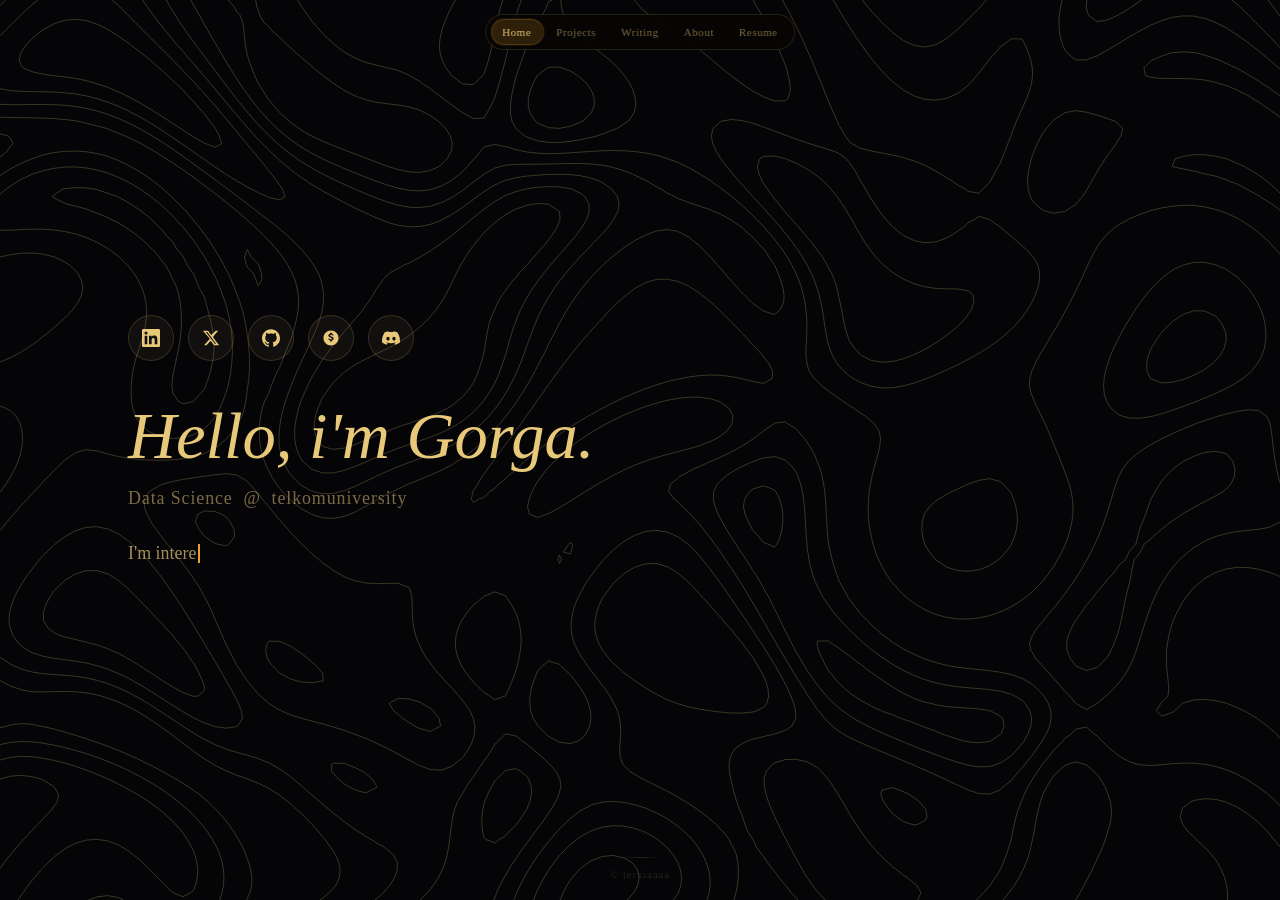
==== index.html @ 5cfa2bab "foto" ====
<!DOCTYPE html>
<html lang="en">

<head>
  <meta charset="UTF-8">
  <meta name="viewport" content="width=device-width, initial-scale=1.0, maximum-scale=5.0, viewport-fit=cover">
  <meta name="description"
    content="Gorga Enrou Rorizky Sagala - Data Science Student at Telkom University. Portfolio showcasing projects in software, hardware, game modding, and AI research.">
  <meta name="theme-color" content="#050508">
  <meta name="mobile-web-app-capable" content="yes">
  <meta name="apple-mobile-web-app-capable" content="yes">
  <meta name="apple-mobile-web-app-status-bar-style" content="black-translucent">
  <title>Gorga's Portofolio</title>
  <link rel="icon" type="image/png" href="https://cdn-icons-png.magnific.com/512/8623/8623523.png">
  <link rel="preconnect" href="https://api.fontshare.com">
  <link rel="preconnect" href="https://cdn-icons-png.magnific.com" crossorigin>
  <link href="https://api.fontshare.com/v2/css?f[]=sentient@200,400,700,200i,400i&display=swap" rel="stylesheet"
    media="print" onload="this.media='all'">
  <noscript>
    <link href="https://api.fontshare.com/v2/css?f[]=sentient@200,400,700,200i,400i&display=swap" rel="stylesheet">
  </noscript>
  <link rel="stylesheet" href="styles.css" media="print" onload="this.media='all'">
  <noscript>
    <link rel="stylesheet" href="styles.css">
  </noscript>

  <meta property="og:type" content="website">
  <meta property="og:url" content="https://gorgasagala.com/">
  <meta property="og:title" content="Gorga's Portofolio"">
  <meta property="og:description"
    content="Data Science student at Telkom University. Building projects in software, hardware, game modding, and AI research.">
  <meta property="og:image" content="https://gorgasagala.com/og-image.png">

  <meta property="twitter:card" content="summary_large_image">
  <meta property="twitter:url" content="https://gorgasagala.com/">
  <meta property="twitter:title" content="Gorga Enrou Rorizky Sagala | Data Science & Developer Portfolio">
  <meta property="twitter:description"
    content="Data Science student at Telkom University. Building projects in software, hardware, game modding, and AI research.">
  <meta property="twitter:image" content="https://gorgasagala.com/og-image.png">

  <script type="application/ld+json">
  {
    "@context": "https://schema.org",
    "@type": "Person",
    "name": "Gorga Enrou Rorizky Sagala",
    "url": "https://gorgasagala.com/",
    "sameAs": [
      "https://www.linkedin.com/in/gorgasagala/",
      "https://x.com/terxiaaaa",
      "https://github.com/terxiaaaa",
      "https://saweria.co/terxiaaaa"
    ],
    "jobTitle": "Data Science Student",
    "worksFor": {
      "@type": "Organization",
      "name": "Telkom University"
    },
    "knowsAbout": ["Software Development", "Computer Hardware", "Game Modding", "Artificial Intelligence", "Data Science"],
    "email": "mailto:gorgasagala1@gmail.com"
  }
  </script>
</head>

<body>

  <a href="#main-content" class="skip-link">Skip to main content</a>

  <canvas id="topo-canvas" aria-hidden="true"></canvas>

  <nav aria-label="Main navigation" role="navigation">
    <div class="nav-pill" aria-hidden="true"></div>
    <a data-page="home" class="active" aria-current="page" role="button" tabindex="0">Home</a>
    <a data-page="projects" role="button" tabindex="0">Projects</a>
    <a data-page="writing" role="button" tabindex="0">Writing</a>
    <a data-page="about" role="button" tabindex="0">About</a>
    <a data-page="resume" role="button" tabindex="0">Resume</a>
  </nav>

  <main id="main-content" role="main">
    <div class="page active" id="page-home" role="tabpanel" aria-labelledby="home-tab" tabindex="0">
      <div class="social-portals" role="list" aria-label="Social links">
        <a class="portal-btn" href="https://www.linkedin.com/in/sagalagorga/" target="_blank" rel="noopener noreferrer"
          title="LinkedIn">
          <svg viewBox="0 0 24 24" aria-hidden="true">
            <path
              d="M20.45 20.45h-3.56v-5.57c0-1.33-.03-3.04-1.85-3.04-1.86 0-2.14 1.45-2.14 2.95v5.66H9.35V9h3.41v1.56h.05c.48-.9 1.64-1.85 3.37-1.85 3.6 0 4.27 2.37 4.27 5.45v6.29zM5.34 7.43a2.07 2.07 0 1 1 0-4.14 2.07 2.07 0 0 1 0 4.14zm1.78 13.02H3.56V9h3.56v11.45zM22.22 0H1.77C.79 0 0 .77 0 1.73v20.54C0 23.23.79 24 1.77 24h20.45C23.2 24 24 23.23 24 22.27V1.73C24 .77 23.2 0 22.22 0z" />
          </svg>
        </a>
        <a class="portal-btn" href="https://x.com/terxiaaaa" target="_blank" rel="noopener noreferrer" title="X">
          <svg viewBox="0 0 24 24" aria-hidden="true">
            <path
              d="M18.244 2.25h3.308l-7.227 8.26 8.502 11.24H16.17l-4.714-6.231-5.401 6.231H2.747l7.73-8.835L1.254 2.25H8.08l4.253 5.622L18.244 2.25zm-1.161 17.52h1.833L7.084 4.126H5.117L17.083 19.77z" />
          </svg>
        </a>
        <a class="portal-btn" href="https://github.com/terxiaaaa" target="_blank" rel="noopener noreferrer"
          title="GitHub">
          <svg viewBox="0 0 24 24" aria-hidden="true">
            <path
              d="M12 .297c-6.63 0-12 5.373-12 12 0 5.303 3.438 9.8 8.205 11.385.6.113.82-.258.82-.577 0-.285-.01-1.04-.015-2.04-3.338.724-4.042-1.61-4.042-1.61C4.422 18.07 3.633 17.7 3.633 17.7c-1.087-.744.084-.729.084-.729 1.205.084 1.838 1.236 1.838 1.236 1.07 1.835 2.809 1.305 3.495.998.108-.776.417-1.305.76-1.605-2.665-.3-5.466-1.332-5.466-5.93 0-1.31.465-2.38 1.235-3.22-.135-.303-.54-1.523.105-3.176 0 0 1.005-.322 3.3 1.23.96-.267 1.98-.399 3-.405 1.02.006 2.04.138 3 .405 2.28-1.552 3.285-1.23 3.285-1.23.645 1.653.24 2.873.12 3.176.765.84 1.23 1.91 1.23 3.22 0 4.61-2.805 5.625-5.475 5.92.42.36.81 1.096.81 2.22 0 1.606-.015 2.896-.015 3.286 0 .315.21.69.825.57C20.565 22.092 24 17.592 24 12.297c0-6.627-5.373-12-12-12" />
          </svg>
        </a>
        <a class="portal-btn" href="https://saweria.co/terxiaaaa" target="_blank" rel="noopener noreferrer"
          title="Saweria">
          <svg viewBox="0 0 24 24" aria-hidden="true">
            <path
              d="M12 2C6.477 2 2 6.477 2 12s4.477 10 10 10 10-4.477 10-10S17.523 2 12 2zm1.25 14.5h-2.5v-1.25c-1.38-.31-2.25-1.3-2.25-2.5h1.5c0 .69.67 1.25 1.5 1.25s1.5-.56 1.5-1.25c0-.62-.48-1.01-1.6-1.32-1.5-.41-2.9-1.01-2.9-2.68 0-1.18.87-2.17 2.25-2.48V5h2.5v1.22c1.38.31 2.25 1.3 2.25 2.53h-1.5c0-.69-.67-1.25-1.5-1.25s-1.5.56-1.5 1.25c0 .55.38.88 1.6 1.22 1.69.46 2.9 1.14 2.9 2.78 0 1.22-.87 2.21-2.25 2.52V16.5z" />
          </svg>
        </a>
        <a class="portal-btn" href="https://discord.gg/TnXk9fcEGA" target="_blank" rel="noopener noreferrer"
          title="Discord">
          <svg viewBox="0 0 24 24" aria-hidden="true">
            <path
              d="M20.317 4.37a19.791 19.791 0 0 0-4.885-1.515.074.074 0 0 0-.079.037c-.21.375-.444.864-.608 1.25a18.27 18.27 0 0 0-5.487 0 12.64 12.64 0 0 0-.617-1.25.077.077 0 0 0-.079-.037A19.736 19.736 0 0 0 3.677 4.37a.07.07 0 0 0-.032.027C.533 9.046-.32 13.58.099 18.057a.082.082 0 0 0 .031.057 19.9 19.9 0 0 0 5.993 3.03.078.078 0 0 0 .084-.028c.462-.63.874-1.295 1.226-1.994a.076.076 0 0 0-.041-.106 13.107 13.107 0 0 1-1.872-.892.077.077 0 0 1-.008-.128 10.2 10.2 0 0 0 .372-.292.074.074 0 0 1 .077-.01c3.928 1.793 8.18 1.793 12.062 0a.074.074 0 0 1 .078.01c.12.098.246.198.373.292a.077.077 0 0 1-.006.127 12.299 12.299 0 0 1-1.873.892.077.077 0 0 0-.041.107c.36.698.772 1.362 1.225 1.993a.076.076 0 0 0 .084.028 19.839 19.839 0 0 0 6.002-3.03.077.077 0 0 0 .032-.054c.5-5.177-.838-9.674-3.549-13.66a.061.061 0 0 0-.031-.03zM8.02 15.33c-1.183 0-2.157-1.085-2.157-2.419 0-1.333.956-2.419 2.157-2.419 1.21 0 2.176 1.096 2.157 2.42 0 1.333-.956 2.418-2.157 2.418zm7.975 0c-1.183 0-2.157-1.085-2.157-2.419 0-1.333.955-2.419 2.157-2.419 1.21 0 2.176 1.096 2.157 2.42 0 1.333-.946 2.418-2.157 2.418z" />
          </svg>
        </a>
      </div>
      <h1 class="home-name">Hello, i'm Gorga.</h1>
      <p class="home-sub">Data Science &nbsp;&commat;&nbsp; telkomuniversity</p>
      <div class="typing-wrapper">
        <span id="typed-text" aria-live="polite"></span><span class="cursor" aria-hidden="true"></span>
      </div>
    </div>

    <div class="page" id="page-projects" role="tabpanel" aria-labelledby="projects-tab" tabindex="0" hidden>
      <div class="section-divider" aria-hidden="true"></div>
      <h2 class="section-title" id="projects-heading">Projects</h2>
      <p class="section-sub">All my things I've built. You can see me talk about them on my GitHub.</p>
      <div class="projects-grid" role="list" aria-label="Projects">
        <article class="project-card" role="listitem">
          <div class="card-img">
            <img src="project-bomb.jpg" alt="C4 Bomb Prop - Arduino Nano programmable fake bomb for Airsoft"
              loading="lazy" onerror="this.style.display='none'"
              style="width:100%;height:100%;object-fit:cover;object-position:center;">
          </div>
          <div class="card-body">
            <h3 class="card-title">C4 Bomb Prop</h3>
            <div class="card-tags">
              <span class="card-tag">Arduino</span>
              <span class="card-tag">C++</span>
              <span class="card-tag">Hardware</span>
              <span class="card-tag">Embedded</span>
            </div>
            <p class="card-desc">A programmable fake bomb prop designed for Airsoft games, built using Arduino Nano.
              This
              project simulates a countdown timer with arm/disarm mechanics using a keypad and password system.</p>
            <div class="card-links">
              <a class="card-link" href="https://github.com/gorgasagala-cmd/timeticksimulator" target="_blank"
                rel="noopener noreferrer">
                <svg width="13" height="13" viewBox="0 0 24 24" fill="currentColor" aria-hidden="true">
                  <path
                    d="M12 .297c-6.63 0-12 5.373-12 12 0 5.303 3.438 9.8 8.205 11.385.6.113.82-.258.82-.577 0-.285-.01-1.04-.015-2.04-3.338.724-4.042-1.61-4.042-1.61C4.422 18.07 3.633 17.7 3.633 17.7c-1.087-.744.084-.729.084-.729 1.205.084 1.838 1.236 1.838 1.236 1.07 1.835 2.809 1.305 3.495.998.108-.776.417-1.305.76-1.605-2.665-.3-5.466-1.332-5.466-5.93 0-1.31.465-2.38 1.235-3.22-.135-.303-.54-1.523.105-3.176 0 0 1.005-.322 3.3 1.23.96-.267 1.98-.399 3-.405 1.02.006 2.04.138 3 .405 2.28-1.552 3.285-1.23 3.285-1.23.645 1.653.24 2.873.12 3.176.765.84 1.23 1.91 1.23 3.22 0 4.61-2.805 5.625-5.475 5.92.42.36.81 1.096.81 2.22 0 1.606-.015 2.896-.015 3.286 0 .315.21.69.825.57C20.565 22.092 24 17.592 24 12.297c0-6.627-5.373-12-12-12" />
                </svg>
                GitHub
              </a>
            </div>
          </div>
        </article>
      </div>
    </div>

    <div class="page" id="page-writing" role="tabpanel" aria-labelledby="writing-tab" tabindex="0" hidden>
      <div class="section-divider" aria-hidden="true"></div>
      <h2 class="section-title" id="writing-heading">Writing</h2>
      <p class="section-sub">Research notes, essays, and working thoughts.</p>
      <div class="writing-grid" role="list" aria-label="Writing entries">

        <article class="note-card" role="listitem" tabindex="0" data-note="note-template">
          <div class="note-card-banner" aria-hidden="true">
            <svg class="note-card-banner-icon" viewBox="0 0 24 24" aria-hidden="true">
              <path d="M2 3h6a4 4 0 0 1 4 4v14a3 3 0 0 0-3-3H2z" />
              <path d="M22 3h-6a4 4 0 0 0-4 4v14a3 3 0 0 1 3-3h7z" />
            </svg>
          </div>
          <div class="note-card-body">
            <span class="note-card-tag">Template</span>
            <h3 class="note-card-title">New Writing</h3>
            <p class="note-card-excerpt">Add your next research note, essay, or working thought here.</p>
            <div class="note-card-footer" aria-hidden="true">
              <svg viewBox="0 0 24 24" aria-hidden="true">
                <circle cx="12" cy="12" r="10" />
                <polyline points="12 6 12 12 16 14" />
              </svg>
              <span>Ready to be filled</span>
            </div>
          </div>
        </article>

      </div>
    </div>

    <div class="note-overlay" id="note-template" role="dialog" aria-modal="true" aria-labelledby="note-template-title" hidden>
      <div class="note-detail">
        <button class="note-back-btn" onclick="closeNote()" aria-label="Close note and return to writing">
          <svg viewBox="0 0 24 24" aria-hidden="true">
            <line x1="19" y1="12" x2="5" y2="12" />
            <polyline points="12 19 5 12 12 5" />
          </svg>
          Back to Writing
        </button>
        <span class="note-detail-tag">Template</span>
        <h2 class="note-detail-title" id="note-template-title">New Writing</h2>
        <p class="note-detail-meta">Draft &nbsp;·&nbsp; Writing Template</p>
        <div class="note-detail-divider"></div>
        <div class="note-detail-layout">
          <div class="note-detail-body">
            <p>Tulis pembuka atau ringkasan singkat tulisanmu di sini.</p>

            <h3 class="note-heading">Judul Sementara</h3>
            <p>[Masukkan judul tulisan]</p>

            <h3 class="note-heading">Pertanyaan Utama</h3>
            <p>[Apa yang ingin dibahas atau dijawab?]</p>

            <h3 class="note-heading">Outline</h3>
            <ul class="note-list">
              <li>[Poin atau bagian pertama]</li>
              <li>[Poin atau bagian kedua]</li>
              <li>[Poin atau bagian ketiga]</li>
            </ul>

            <h3 class="note-heading">Catatan</h3>
            <p>[Tambahkan isi, referensi, atau catatan kerja di sini.]</p>

          </div>

          <aside class="note-sidebar">

            <div class="ref-section">
              <div class="ref-section-header">
                <svg viewBox="0 0 24 24" aria-hidden="true">
                  <path d="M4 19.5A2.5 2.5 0 0 1 6.5 17H20" />
                  <path d="M6.5 2H20v20H6.5A2.5 2.5 0 0 1 4 19.5v-15A2.5 2.5 0 0 1 6.5 2z" />
                </svg>
                <span class="ref-section-title">Referensi Artikel</span>
              </div>
              <div class="ref-item">
                <span class="ref-item-num">01</span>
                <div class="ref-item-info">
                  <div class="ref-item-title">[Tambahkan referensi]</div>
                  <div class="ref-item-source">Sumber · Penulis</div>
                </div>
              </div>
            </div>

            <div class="ref-section">
              <div class="ref-section-header">
                <svg viewBox="0 0 24 24" aria-hidden="true">
                  <polygon points="5 3 19 12 5 21 5 3" />
                </svg>
                <span class="ref-section-title">Referensi Lainnya</span>
              </div>
              <div class="ref-item">
                <span class="ref-item-num">01</span>
                <div class="ref-item-info">
                  <div class="ref-item-title">[Tambahkan tautan]</div>
                  <div class="ref-item-source">Platform atau sumber</div>
                </div>
              </div>
            </div>

          </aside>
        </div>
      </div>
    </div>

    <div class="page" id="page-about" role="tabpanel" aria-labelledby="about-tab" tabindex="0" hidden>
      <div class="section-divider" aria-hidden="true"></div>
      <div class="about-layout">
        <div>
          <h2 class="about-name" id="about-heading">Gorga Enrou Rorizky Sagala</h2>
          <div class="about-text">
            <p>Hello, my name is Gorga Enrou Rorizky Sagala. You can call me George, Joji, or “terxiaaaa” if you know me
              from the internet. I am an undergraduate Data Science student at Telkom University, originally from
              Indonesia, with a growing interest in the systems and ideas behind the technology I use every day.</p>
            <p>Alongside my studies, I am teaching myself how to build software and understand computing from the
              ground up. I enjoy exploring the connection between data, code, and physical systems. My interests include
              software development, computer hardware, game modding, and artificial intelligence. I am especially curious
              about how these fields can come together to create useful, reliable, and thoughtfully designed tools.</p>
            <p>Curiosity is the main thing that guides me. I like taking unfamiliar systems apart, finding the hidden
              workarounds, and rebuilding them in a way that makes sense. I bring the same habit into the real world: I
              notice how structures are assembled, how spaces function, and how small design decisions shape the way
              people interact with them. Every project is an opportunity to understand something more deeply.</p>
            <p>In the future, I hope to use what I learn to work on artificial intelligence, computing systems, and data
              centers. I am still building my foundation, but I am always looking for meaningful problems to study and
              interesting people to learn from. If you would like to work together or simply talk about an idea, reach me
              at <a href="mailto:gorgasagala1@gmail.com">gorgasagala1@gmail.com</a> &#x1F44B;</p>
          </div>
        </div>
        <div class="about-img-box about-slideshow" aria-label="About photos">
          <img class="about-slide is-active" src="about-photo-1.jpeg" alt="Gorga Sagala" loading="lazy">
          <img class="about-slide" src="about-photo-2.jpeg" alt="" loading="lazy">
          <img class="about-slide" src="about-photo-3.png" alt="" loading="lazy">
          <img class="about-slide" src="about-photo-4.jpeg" alt="" loading="lazy">
          <div class="about-slide-dots" aria-hidden="true"></div>
        </div>
      </div>
      <section class="music-section" aria-labelledby="music-heading">
        <div class="music-section-header">
          <div>
            <span class="music-kicker">On repeat</span>
            <h2 class="music-title" id="music-heading">Songs I keep coming back to</h2>
          </div>
          <span class="music-count">08 tracks</span>
        </div>
        <div class="music-grid" role="list" aria-label="Favorite songs">
          <a class="music-item" role="listitem" href="https://open.spotify.com/track/5Enpui55il1ZW0HgwRTSds" target="_blank" rel="noopener noreferrer">
            <img class="music-cover" src="https://i.scdn.co/image/ab67616d00001e02d05559e98f982b79eb508dcc" alt="" loading="lazy">
            <div class="music-info"><h3>Kita Lewati Berdua</h3><p>Overnight</p><span class="music-preview">Preview</span></div>
            <span class="music-spotify" aria-hidden="true">S</span><div class="music-actions" aria-hidden="true"><span>+</span><span>•••</span><b>▶</b></div>
          </a>
          <a class="music-item" role="listitem" href="https://open.spotify.com/track/2tBaswRea2Mw9eUrDdVtAD" target="_blank" rel="noopener noreferrer">
            <img class="music-cover" src="https://i.scdn.co/image/ab67616d00001e029a03ff40f308fea55054aa68" alt="" loading="lazy">
            <div class="music-info"><h3>cherry flavoured love inside your heart</h3><p>wave to earth</p><span class="music-preview">Preview</span></div>
            <span class="music-spotify" aria-hidden="true">S</span><div class="music-actions" aria-hidden="true"><span>+</span><span>•••</span><b>▶</b></div>
          </a>
          <a class="music-item" role="listitem" href="https://open.spotify.com/track/5pvlSx0s2w3nKuyfrFnYBZ" target="_blank" rel="noopener noreferrer">
            <img class="music-cover" src="https://i.scdn.co/image/ab67616d00001e02c5c5edb34e1c9b8a7c3af581" alt="" loading="lazy">
            <div class="music-info"><h3>To the Bone</h3><p>Pamungkas</p><span class="music-preview">Preview</span></div>
            <span class="music-spotify" aria-hidden="true">S</span><div class="music-actions" aria-hidden="true"><span>+</span><span>•••</span><b>▶</b></div>
          </a>
          <a class="music-item" role="listitem" href="https://open.spotify.com/track/7c03QS94XIfcetKSNDhUdd" target="_blank" rel="noopener noreferrer">
            <img class="music-cover" src="https://i.scdn.co/image/ab67616d00001e027fd11848d664ff0e9a3694b2" alt="" loading="lazy">
            <div class="music-info"><h3>Berapa Kali Kita Akan Saling Memaafkan</h3><p>Pamungkas</p><span class="music-preview">Preview</span></div>
            <span class="music-spotify" aria-hidden="true">S</span><div class="music-actions" aria-hidden="true"><span>+</span><span>•••</span><b>▶</b></div>
          </a>
          <a class="music-item" role="listitem" href="https://open.spotify.com/track/7uoFMmxln0GPXQ0AcCBXRq" target="_blank" rel="noopener noreferrer">
            <img class="music-cover" src="https://i.scdn.co/image/ab67616d00001e02a75e532b61dac3ddafd022ef" alt="" loading="lazy">
            <div class="music-info"><h3>Snowman</h3><p>Sia</p><span class="music-preview">Preview</span></div>
            <span class="music-spotify" aria-hidden="true">S</span><div class="music-actions" aria-hidden="true"><span>+</span><span>•••</span><b>▶</b></div>
          </a>
          <a class="music-item" role="listitem" href="https://open.spotify.com/track/41SATlmlnwMU0vhOI6qe5K" target="_blank" rel="noopener noreferrer">
            <img class="music-cover" src="https://i.scdn.co/image/ab67616d00001e022f6309d853e9a87b7ccb08a1" alt="" loading="lazy">
            <div class="music-info"><h3>Kalibata, 2012</h3><p>Perunggu</p><span class="music-preview">Preview</span></div>
            <span class="music-spotify" aria-hidden="true">S</span><div class="music-actions" aria-hidden="true"><span>+</span><span>•••</span><b>▶</b></div>
          </a>
          <a class="music-item" role="listitem" href="https://open.spotify.com/track/1CFCYbsgU1PcXaMt26C8PR" target="_blank" rel="noopener noreferrer">
            <img class="music-cover" src="https://i.scdn.co/image/ab67616d00001e02802834f323484393d5161365" alt="" loading="lazy">
            <div class="music-info"><h3>Duniawi</h3><p>rumahsakit</p><span class="music-preview">Preview</span></div>
            <span class="music-spotify" aria-hidden="true">S</span><div class="music-actions" aria-hidden="true"><span>+</span><span>•••</span><b>▶</b></div>
          </a>
          <a class="music-item" role="listitem" href="https://open.spotify.com/track/5WneI3C3L3R01ctnMzymbf" target="_blank" rel="noopener noreferrer">
            <img class="music-cover" src="https://i.scdn.co/image/ab67616d00001e022f6309d853e9a87b7ccb08a1" alt="" loading="lazy">
            <div class="music-info"><h3>Pastikan Riuh Akhiri Malammu</h3><p>Perunggu</p><span class="music-preview">Preview</span></div>
            <span class="music-spotify" aria-hidden="true">S</span><div class="music-actions" aria-hidden="true"><span>+</span><span>•••</span><b>▶</b></div>
          </a>
        </div>
      </section>
    </div>

    <div class="page" id="page-resume" role="tabpanel" aria-labelledby="resume-tab" tabindex="0" hidden>
      <div class="section-divider" aria-hidden="true"></div>
      <h2 class="section-title" id="resume-heading">Resume</h2>
      <div class="coming-soon-wrap">
        <div class="coming-icon" aria-hidden="true">
          <div class="ring"></div>
          <div class="ring"></div>
          <div class="ring"></div>
          <svg viewBox="0 0 24 24" aria-hidden="true">
            <path d="M14 2H6a2 2 0 0 0-2 2v16a2 2 0 0 0 2 2h12a2 2 0 0 0 2-2V8z" />
            <polyline points="14 2 14 8 20 8" />
            <line x1="16" y1="13" x2="8" y2="13" />
            <line x1="16" y1="17" x2="8" y2="17" />
            <polyline points="10 9 9 9 8 9" />
          </svg>
        </div>
        <div class="coming-line" aria-hidden="true"></div>
        <p class="coming-soon">Coming soon.</p>
        <p class="coming-hint">Credentials and experience — currently being compiled.</p>
      </div>
    </div>
  </main>

  <footer class="site-footer" role="contentinfo">&copy; terxiaaaa</footer>

  <script src="script.js" defer></script>
</body>

</html>
---- styles.css ----
:root {
  --black: #050508;
  --text: #e8c97a;
  --text-dim: rgba(232, 201, 122, 0.52);
  --text-faint: rgba(232, 201, 122, 0.28);
  --accent: #e8a030;
  --line: rgba(232, 201, 122, 0.14);
  --fade: 420ms;
  --safe-top: env(safe-area-inset-top, 0px);
  --safe-bottom: env(safe-area-inset-bottom, 0px);
  --safe-left: env(safe-area-inset-left, 0px);
  --safe-right: env(safe-area-inset-right, 0px);
  --vh: 1vh;
}

*,
*::before,
*::after {
  margin: 0;
  padding: 0;
  box-sizing: border-box;
}

::selection {
  background: rgba(232, 160, 48, 0.3);
  color: var(--text);
}

::-moz-selection {
  background: rgba(232, 160, 48, 0.3);
  color: var(--text);
}

body {
  background: var(--black);
  color: var(--text);
  font-family: 'Georgia', serif;
  overflow: hidden;
  height: 100vh;
  height: calc(var(--vh, 1vh) * 100);
  width: 100vw;
  -webkit-font-smoothing: antialiased;
  -moz-osx-font-smoothing: grayscale;
  text-rendering: optimizeLegibility;
  -webkit-overflow-scrolling: touch;
}

#topo-canvas {
  position: fixed;
  inset: 0;
  width: 100%;
  height: 100%;
  z-index: 0;
  opacity: 0.45;
}

.skip-link {
  position: absolute;
  top: -100%;
  left: 16px;
  z-index: 999;
  background: var(--accent);
  color: var(--black);
  padding: 10px 18px;
  border-radius: 6px;
  font-family: 'Sentient', serif;
  font-size: 13px;
  text-decoration: none;
  transition: top 0.2s;
}

.skip-link:focus {
  top: 16px;
}

nav {
  position: fixed;
  top: calc(14px + var(--safe-top));
  left: 50%;
  transform: translateX(-50%);
  z-index: 200;
  background: rgba(8, 7, 4, 0.85);
  backdrop-filter: blur(20px);
  -webkit-backdrop-filter: blur(20px);
  border: 1px solid var(--line);
  border-radius: 24px;
  padding: 3px 4px;
  display: flex;
  align-items: center;
  gap: 1px;
  white-space: nowrap;
}

nav a {
  color: var(--text-dim);
  text-decoration: none;
  font-size: 11px;
  letter-spacing: 0.05em;
  font-family: 'Sentient', serif;
  font-weight: 200;
  transition: color 0.3s, text-shadow 0.3s, background 0.2s;
  cursor: pointer;
  user-select: none;
  position: relative;
  padding: 5px 12px;
  min-height: 28px;
  display: flex;
  align-items: center;
  border-radius: 16px;
}

nav a:hover {
  color: rgba(232, 201, 122, 0.85);
  text-shadow: 0 0 18px rgba(232, 160, 48, 0.2);
  background: rgba(232, 201, 122, 0.06);
}

nav a:focus-visible {
  outline: 2px solid var(--accent);
  outline-offset: 2px;
}

nav a.active {
  color: var(--text);
  background: rgba(232, 160, 48, 0.08);
}

.page {
  position: fixed;
  inset: 0;
  z-index: 1;
  display: flex;
  flex-direction: column;
  justify-content: center;
  padding: calc(64px + var(--safe-top)) calc(10vw + var(--safe-right)) calc(80px + var(--safe-bottom)) calc(10vw + var(--safe-left));
  opacity: 0;
  pointer-events: none;
  overflow: hidden;
  transform: translateY(-18px);
  transition: opacity var(--fade) ease, transform var(--fade) ease;
  height: 100vh;
  height: calc(var(--vh, 1vh) * 100);
  overscroll-behavior: contain;
  scroll-behavior: smooth;
  -webkit-overflow-scrolling: touch;
}

.page.active {
  opacity: 1;
  pointer-events: all;
  transform: translateY(0);
  overflow-y: auto;
  overflow-x: hidden;
}

.page::-webkit-scrollbar {
  width: 4px;
}

.page::-webkit-scrollbar-track {
  background: transparent;
}

.page::-webkit-scrollbar-thumb {
  background: rgba(232, 201, 122, 0.22);
  border-radius: 4px;
}

.page {
  scrollbar-width: thin;
  scrollbar-color: rgba(232, 201, 122, 0.22) transparent;
}

#page-home {
  justify-content: center;
}

.social-portals {
  display: flex;
  gap: 14px;
  margin-bottom: 40px;
}

.portal-btn {
  width: 46px;
  height: 46px;
  border-radius: 50%;
  background: rgba(232, 201, 122, 0.06);
  border: 1px solid rgba(232, 201, 122, 0.16);
  display: flex;
  align-items: center;
  justify-content: center;
  text-decoration: none;
  color: var(--text);
  transition: background 0.25s, border-color 0.25s, transform 0.2s;
}

.portal-btn:hover {
  background: rgba(232, 160, 48, 0.18);
  border-color: var(--accent);
  transform: translateY(-3px);
}

.portal-btn:active {
  transform: translateY(-1px) scale(0.96);
}

.portal-btn:focus-visible {
  outline: 2px solid var(--accent);
  outline-offset: 3px;
}

.portal-btn svg {
  width: 18px;
  height: 18px;
  fill: currentColor;
}

.home-name {
  font-family: 'Sentient', serif;
  font-style: italic;
  font-size: clamp(36px, 5.2vw, 72px);
  font-weight: 200;
  line-height: 1.05;
  margin-bottom: 18px;
}

.home-sub {
  font-family: 'Times New Roman', serif;
  font-size: clamp(13px, 1.4vw, 18px);
  color: var(--text-dim);
  letter-spacing: 0.05em;
  margin-bottom: 28px;
}

.typing-wrapper {
  font-family: 'Times New Roman', serif;
  font-size: clamp(14px, 1.4vw, 19px);
  color: rgba(232, 201, 122, 0.7);
  min-height: 32px;
  display: flex;
  align-items: center;
}

.cursor {
  display: inline-block;
  width: 2px;
  height: 1.1em;
  background: var(--accent);
  margin-left: 2px;
  animation: blink 0.85s step-end infinite;
}

@keyframes blink {

  0%,
  100% {
    opacity: 1
  }

  50% {
    opacity: 0
  }
}

.section-divider {
  width: 44px;
  height: 1px;
  background: linear-gradient(90deg, var(--accent), transparent);
  opacity: 0.6;
  margin-bottom: 36px;
  flex-shrink: 0;
}

.section-title {
  font-family: 'Sentient', serif;
  font-size: clamp(28px, 4vw, 54px);
  font-weight: 200;
  margin-bottom: 12px;
  flex-shrink: 0;
}

.section-sub {
  font-family: 'Times New Roman', serif;
  color: var(--text-faint);
  font-size: 15px;
  margin-bottom: 48px;
  letter-spacing: 0.04em;
  flex-shrink: 0;
}

#page-projects {
  justify-content: flex-start;
}

.projects-grid {
  display: grid;
  grid-template-columns: repeat(auto-fill, minmax(300px, 1fr));
  gap: 24px;
  max-width: 1100px;
}

.project-card {
  background: rgba(232, 201, 122, 0.03);
  border: 1px solid var(--line);
  border-radius: 12px;
  overflow: hidden;
  transition: border-color 0.35s, transform 0.35s, box-shadow 0.35s;
}

.project-card:hover {
  border-color: rgba(232, 160, 48, 0.38);
  transform: translateY(-5px);
  box-shadow: 0 12px 40px rgba(232, 160, 48, 0.08), 0 0 0 1px rgba(232, 160, 48, 0.12);
}

.project-card:active {
  transform: translateY(-2px);
}

.card-img {
  width: 100%;
  height: 180px;
  background: linear-gradient(135deg, #0d0d18, #1b1428);
  display: flex;
  align-items: center;
  justify-content: center;
  border-bottom: 1px solid var(--line);
  position: relative;
  overflow: hidden;
}

.card-body {
  padding: 22px;
}

.card-title {
  font-family: 'Sentient', serif;
  font-size: 19px;
  font-weight: 200;
  margin-bottom: 10px;
  color: var(--text);
}

.card-desc {
  font-family: 'Times New Roman', serif;
  font-size: 14px;
  color: var(--text-dim);
  line-height: 1.72;
  margin-bottom: 16px;
}

.card-links {
  display: flex;
  gap: 12px;
}

.card-link {
  color: var(--accent);
  text-decoration: none;
  font-size: 13px;
  font-family: 'Times New Roman', serif;
  letter-spacing: 0.05em;
  display: flex;
  align-items: center;
  gap: 5px;
  transition: opacity 0.2s;
  min-height: 44px;
}

.card-link:hover {
  opacity: 0.65;
}

.card-link:focus-visible {
  outline: 2px solid var(--accent);
  outline-offset: 2px;
  border-radius: 2px;
}

#page-writing {
  justify-content: flex-start;
}

.writing-grid {
  display: grid;
  grid-template-columns: repeat(auto-fill, minmax(320px, 1fr));
  gap: 24px;
  max-width: 1100px;
}

.note-card {
  background: rgba(232, 201, 122, 0.03);
  border: 1px solid var(--line);
  border-radius: 12px;
  overflow: hidden;
  transition: border-color 0.35s, transform 0.35s, box-shadow 0.35s;
  cursor: pointer;
  user-select: none;
}

.note-card:hover {
  border-color: rgba(232, 160, 48, 0.38);
  transform: translateY(-5px);
  box-shadow: 0 12px 40px rgba(232, 160, 48, 0.08), 0 0 0 1px rgba(232, 160, 48, 0.12);
}

.note-card:active {
  transform: translateY(-2px);
}

.note-card:focus-visible {
  outline: 2px solid var(--accent);
  outline-offset: 2px;
}

.note-card-banner {
  width: 100%;
  height: 160px;
  background: linear-gradient(135deg, #0d0d18 0%, #1a1028 40%, #0f1420 100%);
  display: flex;
  align-items: center;
  justify-content: center;
  border-bottom: 1px solid var(--line);
  position: relative;
  overflow: hidden;
}

.note-card-banner::before {
  content: '';
  position: absolute;
  inset: 0;
  background:
    radial-gradient(ellipse at 30% 50%, rgba(232, 160, 48, 0.08) 0%, transparent 60%),
    radial-gradient(ellipse at 70% 30%, rgba(232, 201, 122, 0.05) 0%, transparent 50%);
}

.note-card-banner-icon {
  position: relative;
  z-index: 1;
  width: 48px;
  height: 48px;
  fill: none;
  stroke: var(--text-faint);
  stroke-width: 1;
  stroke-linecap: round;
  stroke-linejoin: round;
  opacity: 0.6;
}

.note-card-body {
  padding: 22px;
}

.note-card-tag {
  display: inline-block;
  font-family: 'Sentient', serif;
  font-size: 10px;
  font-weight: 400;
  letter-spacing: 0.14em;
  text-transform: uppercase;
  color: var(--accent);
  background: rgba(232, 160, 48, 0.1);
  border: 1px solid rgba(232, 160, 48, 0.18);
  border-radius: 20px;
  padding: 3px 12px;
  margin-bottom: 14px;
}

.note-card-title {
  font-family: 'Sentient', serif;
  font-size: 18px;
  font-weight: 200;
  color: var(--text);
  margin-bottom: 10px;
  line-height: 1.4;
}

.note-card-excerpt {
  font-family: 'Times New Roman', serif;
  font-size: 14px;
  color: var(--text-dim);
  line-height: 1.72;
  display: -webkit-box;
  -webkit-line-clamp: 3;
  -webkit-box-orient: vertical;
  overflow: hidden;
}

.note-card-footer {
  display: flex;
  align-items: center;
  gap: 6px;
  margin-top: 18px;
  font-family: 'Times New Roman', serif;
  font-size: 12px;
  color: var(--text-faint);
  letter-spacing: 0.04em;
}

.note-card-footer svg {
  width: 13px;
  height: 13px;
  fill: none;
  stroke: var(--text-faint);
  stroke-width: 1.5;
  stroke-linecap: round;
  stroke-linejoin: round;
}

.note-overlay {
  position: fixed;
  inset: 0;
  z-index: 150;
  background: rgba(5, 5, 8, 0.92);
  backdrop-filter: blur(20px);
  -webkit-backdrop-filter: blur(20px);
  display: flex;
  justify-content: center;
  overflow-y: auto;
  opacity: 0;
  pointer-events: none;
  transition: opacity var(--fade) ease;
}

.note-overlay.open {
  opacity: 1;
  pointer-events: all;
}

.note-overlay::-webkit-scrollbar {
  width: 4px;
}

.note-overlay::-webkit-scrollbar-track {
  background: transparent;
}

.note-overlay::-webkit-scrollbar-thumb {
  background: rgba(232, 201, 122, 0.22);
  border-radius: 4px;
}

.note-overlay {
  scrollbar-width: thin;
  scrollbar-color: rgba(232, 201, 122, 0.22) transparent;
}

.note-detail {
  width: 100%;
  max-width: 1100px;
  padding: calc(64px + var(--safe-top)) calc(32px + var(--safe-right)) calc(100px + var(--safe-bottom)) calc(32px + var(--safe-left));
  transform: translateY(18px);
  transition: transform var(--fade) ease;
}

.note-overlay.open .note-detail {
  transform: translateY(0);
}

.note-detail-layout {
  display: grid;
  grid-template-columns: 1fr 280px;
  gap: 48px;
  align-items: start;
}

.note-sidebar {
  position: sticky;
  top: 110px;
  display: flex;
  flex-direction: column;
  gap: 32px;
}

.ref-section {
  border: 1px solid var(--line);
  border-radius: 10px;
  background: rgba(232, 201, 122, 0.02);
  padding: 20px;
  transition: border-color 0.3s;
}

.ref-section:hover {
  border-color: rgba(232, 160, 48, 0.25);
}

.ref-section-header {
  display: flex;
  align-items: center;
  gap: 8px;
  margin-bottom: 16px;
  padding-bottom: 12px;
  border-bottom: 1px solid var(--line);
}

.ref-section-header svg {
  width: 16px;
  height: 16px;
  fill: none;
  stroke: var(--accent);
  stroke-width: 1.5;
  stroke-linecap: round;
  stroke-linejoin: round;
  flex-shrink: 0;
}

.ref-section-title {
  font-family: 'Sentient', serif;
  font-size: 12px;
  font-weight: 400;
  letter-spacing: 0.1em;
  text-transform: uppercase;
  color: var(--text-dim);
}

.ref-item {
  display: flex;
  align-items: flex-start;
  gap: 10px;
  padding: 10px 0;
  border-bottom: 1px solid rgba(232, 201, 122, 0.06);
  text-decoration: none;
  transition: opacity 0.25s;
}

.ref-item:last-child {
  border-bottom: none;
  padding-bottom: 0;
}

.ref-item:hover {
  opacity: 0.7;
}

.ref-item-num {
  font-family: 'Sentient', serif;
  font-size: 11px;
  font-weight: 400;
  color: var(--accent);
  opacity: 0.6;
  min-width: 18px;
  padding-top: 2px;
  flex-shrink: 0;
}

.ref-item-info {
  flex: 1;
  min-width: 0;
}

.ref-item-title {
  font-family: 'Times New Roman', serif;
  font-size: 13px;
  color: var(--text-dim);
  line-height: 1.5;
  margin-bottom: 4px;
  display: -webkit-box;
  -webkit-line-clamp: 2;
  -webkit-box-orient: vertical;
  overflow: hidden;
}

.ref-item-source {
  font-family: 'Times New Roman', serif;
  font-size: 11px;
  color: var(--text-faint);
  letter-spacing: 0.03em;
}

.ref-item-arrow {
  width: 12px;
  height: 12px;
  fill: none;
  stroke: var(--text-faint);
  stroke-width: 1.5;
  stroke-linecap: round;
  stroke-linejoin: round;
  flex-shrink: 0;
  margin-top: 3px;
  opacity: 0.5;
}

.note-back-btn {
  display: inline-flex;
  align-items: center;
  gap: 8px;
  font-family: 'Sentient', serif;
  font-size: 13px;
  font-weight: 200;
  letter-spacing: 0.08em;
  color: var(--text-dim);
  background: none;
  border: 1px solid var(--line);
  border-radius: 30px;
  padding: 8px 20px;
  cursor: pointer;
  transition: color 0.3s, border-color 0.3s;
  margin-bottom: 40px;
  min-height: 44px;
}

.note-back-btn:hover {
  color: var(--text);
  border-color: rgba(232, 160, 48, 0.38);
}

.note-back-btn:focus-visible {
  outline: 2px solid var(--accent);
  outline-offset: 2px;
}

.note-back-btn svg {
  width: 14px;
  height: 14px;
  fill: none;
  stroke: currentColor;
  stroke-width: 1.5;
  stroke-linecap: round;
  stroke-linejoin: round;
}

.note-detail-tag {
  display: inline-block;
  font-family: 'Sentient', serif;
  font-size: 10px;
  font-weight: 400;
  letter-spacing: 0.14em;
  text-transform: uppercase;
  color: var(--accent);
  background: rgba(232, 160, 48, 0.1);
  border: 1px solid rgba(232, 160, 48, 0.18);
  border-radius: 20px;
  padding: 3px 12px;
  margin-bottom: 18px;
}

.note-detail-title {
  font-family: 'Sentient', serif;
  font-size: clamp(24px, 3.2vw, 40px);
  font-weight: 200;
  line-height: 1.3;
  margin-bottom: 14px;
  color: var(--text);
}

.note-detail-meta {
  font-family: 'Times New Roman', serif;
  font-size: 13px;
  color: var(--text-faint);
  letter-spacing: 0.04em;
  margin-bottom: 36px;
}

.note-detail-divider {
  width: 44px;
  height: 1px;
  background: linear-gradient(90deg, var(--accent), transparent);
  opacity: 0.5;
  margin-bottom: 36px;
}

.note-detail-body {
  font-family: 'Times New Roman', serif;
  font-size: 16px;
  color: rgba(232, 201, 122, 0.72);
  line-height: 2;
  letter-spacing: 0.01em;
}

.note-detail-body p {
  margin-bottom: 22px;
}

.note-detail-body .note-quote {
  border-left: 2px solid rgba(232, 160, 48, 0.35);
  padding-left: 20px;
  margin: 28px 0;
  font-style: italic;
  color: rgba(232, 201, 122, 0.58);
  line-height: 1.9;
}

.note-detail-body .note-list {
  list-style: none;
  padding: 0;
  margin: 12px 0 22px;
}

.note-detail-body .note-list li {
  position: relative;
  padding-left: 18px;
  margin-bottom: 8px;
}

.note-detail-body .note-list li::before {
  content: '\2014';
  position: absolute;
  left: 0;
  color: var(--accent);
  opacity: 0.5;
}

.note-detail-body .note-heading {
  font-family: 'Sentient', serif;
  font-size: 19px;
  font-weight: 400;
  color: var(--text);
  margin-top: 36px;
  margin-bottom: 14px;
  letter-spacing: 0.02em;
}

#page-resume {
  align-items: center;
  text-align: center;
  justify-content: center;
}

.coming-soon-wrap {
  display: flex;
  flex-direction: column;
  align-items: center;
  gap: 24px;
}

.coming-icon {
  position: relative;
  width: 80px;
  height: 80px;
  display: flex;
  align-items: center;
  justify-content: center;
}

.coming-icon svg {
  width: 36px;
  height: 36px;
  fill: none;
  stroke: var(--text-faint);
  stroke-width: 1.2;
  stroke-linecap: round;
  stroke-linejoin: round;
}

.coming-icon .ring {
  position: absolute;
  inset: 0;
  border: 1px solid rgba(232, 201, 122, 0.1);
  border-radius: 50%;
  animation: pulse-ring 3s ease-in-out infinite;
}

.coming-icon .ring:nth-child(2) {
  inset: -8px;
  animation-delay: 0.8s;
  border-color: rgba(232, 201, 122, 0.06);
}

.coming-icon .ring:nth-child(3) {
  inset: -16px;
  animation-delay: 1.6s;
  border-color: rgba(232, 201, 122, 0.03);
}

@keyframes pulse-ring {

  0%,
  100% {
    transform: scale(1);
    opacity: 1;
  }

  50% {
    transform: scale(1.08);
    opacity: 0.5;
  }
}

.coming-soon {
  font-family: 'Sentient', serif;
  font-style: italic;
  font-size: clamp(18px, 2.5vw, 32px);
  font-weight: 200;
  color: var(--text-faint);
  letter-spacing: 0.07em;
}

.coming-hint {
  font-family: 'Times New Roman', serif;
  font-size: 14px;
  color: rgba(232, 201, 122, 0.2);
  max-width: 340px;
  line-height: 1.7;
}

.coming-line {
  width: 32px;
  height: 1px;
  background: linear-gradient(90deg, transparent, var(--accent), transparent);
  opacity: 0.3;
}

#page-about {
  justify-content: flex-start;
}

.about-layout {
  display: grid;
  grid-template-columns: 1fr 290px;
  gap: 60px;
  max-width: 980px;
  align-items: start;
}

.about-name {
  font-family: 'Sentient', serif;
  font-size: clamp(22px, 2.9vw, 42px);
  font-weight: 200;
  line-height: 1.2;
  margin-bottom: 26px;
}

.about-text p {
  font-family: 'Times New Roman', serif;
  font-size: 15px;
  color: rgba(232, 201, 122, 0.68);
  line-height: 1.88;
  margin-bottom: 20px;
}

.about-text a {
  color: var(--accent);
  text-decoration: none;
}

.about-text a:hover {
  text-decoration: underline;
}

.about-text a:focus-visible {
  outline: 2px solid var(--accent);
  outline-offset: 2px;
  border-radius: 2px;
}

.about-img-box {
  border-radius: 10px;
  border: 1px solid var(--line);
  overflow: hidden;
  background: rgba(232, 201, 122, 0.03);
  aspect-ratio: 3/4;
  display: flex;
  align-items: center;
  justify-content: center;
  transition: border-color 0.35s, box-shadow 0.35s;
}

.about-slideshow {
  position: relative;
}

.about-slide {
  position: absolute;
  inset: 0;
  width: 100%;
  height: 100%;
  object-fit: cover;
  opacity: 0;
  transition: opacity 650ms ease;
}

.about-slide.is-active {
  opacity: 1;
}

.about-slide.is-fading {
  opacity: 0;
}

.about-slide-dots {
  position: absolute;
  z-index: 2;
  bottom: 12px;
  left: 50%;
  display: flex;
  gap: 5px;
  transform: translateX(-50%);
}

.about-slide-dot {
  width: 5px;
  height: 5px;
  border-radius: 50%;
  background: rgba(232, 201, 122, 0.35);
}

.about-slide-dot.is-active {
  background: var(--accent);
}

.about-img-box:hover {
  border-color: rgba(232, 160, 48, 0.25);
  box-shadow: 0 8px 32px rgba(232, 160, 48, 0.06);
}

.about-img-box img {
  width: 100%;
  height: 100%;
  object-fit: cover;
  transition: transform 0.6s ease;
}

.about-img-box:hover img {
  transform: scale(1.03);
}

.music-section {
  max-width: 820px;
  width: 100%;
  margin: 72px auto 0;
  padding-bottom: 24px;
}

.music-section-header {
  display: flex;
  align-items: end;
  justify-content: space-between;
  gap: 24px;
  margin-bottom: 22px;
  padding-bottom: 14px;
  border-bottom: 1px solid var(--line);
}

.music-kicker {
  display: block;
  color: var(--accent);
  font-family: 'Sentient', serif;
  font-size: 10px;
  letter-spacing: 0.16em;
  text-transform: uppercase;
  margin-bottom: 8px;
}

.music-title {
  color: var(--text);
  font-family: 'Sentient', serif;
  font-size: clamp(20px, 2.4vw, 30px);
  font-weight: 200;
  line-height: 1.2;
  min-height: 1.2em;
}

.music-title::after {
  content: '';
  display: inline-block;
  width: 1px;
  height: 0.9em;
  margin-left: 5px;
  vertical-align: -0.08em;
  background: var(--accent);
  animation: music-title-cursor 0.85s step-end infinite;
}

@keyframes music-title-cursor {
  0%,
  100% { opacity: 1; }
  50% { opacity: 0; }
}

@media (prefers-reduced-motion: reduce) {
  .music-title::after {
    animation: none;
    opacity: 0.7;
  }
}

.music-count {
  color: var(--text-faint);
  font-family: 'Times New Roman', serif;
  font-size: 12px;
  letter-spacing: 0.08em;
  white-space: nowrap;
}

.music-grid {
  display: grid;
  grid-template-columns: repeat(2, minmax(0, 1fr));
  gap: 10px 18px;
}

.music-item {
  min-height: 104px;
  position: relative;
  display: grid;
  grid-template-columns: 78px minmax(0, 1fr);
  align-items: center;
  gap: 16px;
  padding: 9px 12px 9px 9px;
  border: 0;
  border-radius: 16px;
  overflow: hidden;
  background: #58585a;
  color: #fff;
  transition: filter 0.3s, transform 0.3s;
  color: inherit;
  text-decoration: none;
}

.music-item:hover {
  filter: brightness(1.08);
  transform: translateY(-2px);
}

.music-item:focus-visible {
  outline: 2px solid var(--accent);
  outline-offset: 2px;
}

.music-cover {
  width: 78px;
  height: 78px;
  display: block;
  object-fit: cover;
  border-radius: 11px;
}

.music-item:nth-child(2) { background: #b90018; }
.music-item:nth-child(3) { background: #59595b; }
.music-item:nth-child(4) { background: #5b5b5d; }
.music-item:nth-child(5) { background: #00658e; }
.music-item:nth-child(6) { background: #b00035; }
.music-item:nth-child(7) { background: #385d9d; }
.music-item:nth-child(8) { background: #66572c; }

.music-info {
  min-width: 0;
}

.music-info h3,
.music-info p,
.music-info span {
  overflow: hidden;
  text-overflow: ellipsis;
  white-space: nowrap;
}

.music-info h3 {
  color: #fff;
  font-family: 'Times New Roman', serif;
  font-size: 16px;
  font-weight: 400;
  margin-bottom: 4px;
}

.music-info p {
  color: rgba(255, 255, 255, 0.72);
  font-family: 'Times New Roman', serif;
  font-size: 15px;
}

.music-preview {
  display: inline-block;
  margin-top: 10px;
  padding: 4px 8px;
  border-radius: 2px;
  background: rgba(0, 0, 0, 0.45);
  color: #fff;
  font-family: 'Times New Roman', serif;
  font-size: 12px;
}

.music-spotify {
  position: absolute;
  top: 12px;
  right: 12px;
  width: 22px;
  height: 22px;
  display: grid;
  place-items: center;
  border: 2px solid currentColor;
  border-radius: 50%;
  color: #fff;
  font-family: Arial, sans-serif;
  font-size: 11px;
  font-weight: 700;
}

.music-actions {
  position: absolute;
  right: 14px;
  bottom: 11px;
  display: flex;
  align-items: center;
  gap: 22px;
  color: #fff;
  font-family: Arial, sans-serif;
}

.music-actions span:first-child {
  width: 30px;
  height: 30px;
  display: grid;
  place-items: center;
  border: 2px solid currentColor;
  border-radius: 50%;
  font-size: 25px;
  font-weight: 200;
  line-height: 1;
}

.music-actions span:nth-child(2) {
  letter-spacing: 3px;
  font-size: 14px;
}

.music-actions b {
  width: 42px;
  height: 42px;
  display: grid;
  place-items: center;
  border-radius: 50%;
  background: #fff;
  color: #222;
  font-size: 17px;
  font-weight: 400;
}

.site-footer {
  position: fixed;
  bottom: calc(20px + var(--safe-bottom));
  left: 50%;
  transform: translateX(-50%);
  z-index: 200;
  font-family: 'Times New Roman', serif;
  font-size: 11px;
  color: rgba(232, 201, 122, 0.14);
  letter-spacing: 0.07em;
  pointer-events: none;
}

@media (max-width: 860px) {
  .note-detail-layout {
    grid-template-columns: 1fr;
    gap: 32px;
  }

  .note-sidebar {
    position: static;
    order: -1;
  }

  .note-detail {
    padding: calc(56px + var(--safe-top)) calc(24px + var(--safe-right)) calc(80px + var(--safe-bottom)) calc(24px + var(--safe-left));
  }
}

@media (max-width: 768px) {
  nav {
    gap: 0;
    padding: 4px 4px;
    top: calc(10px + var(--safe-top));
    width: calc(100% - 20px);
    justify-content: space-around;
    border-radius: 24px;
  }

  nav a {
    font-size: 10px;
    letter-spacing: 0.04em;
    padding: 8px 6px;
    min-height: 44px;
    min-width: 44px;
    justify-content: center;
    border-radius: 14px;
    -webkit-tap-highlight-color: transparent;
  }

  .page {
    padding: calc(70px + var(--safe-top)) calc(16px + var(--safe-right)) calc(80px + var(--safe-bottom)) calc(16px + var(--safe-left));
  }

  .about-layout {
    grid-template-columns: 1fr;
    gap: 32px;
  }

  .about-img-box {
    max-width: 220px;
    justify-self: center;
  }

  .music-section {
    margin-top: 48px;
  }

  .music-grid {
    grid-template-columns: 1fr;
    gap: 10px;
  }

  .music-section-header {
    align-items: start;
    flex-direction: column;
    gap: 8px;
  }

  .projects-grid,
  .writing-grid {
    grid-template-columns: 1fr;
    gap: 16px;
  }

  .section-sub {
    margin-bottom: 32px;
    font-size: 14px;
  }

  .social-portals {
    flex-wrap: wrap;
    gap: 10px;
  }

  .portal-btn {
    width: 48px;
    height: 48px;
    -webkit-tap-highlight-color: transparent;
  }

  .home-name {
    font-size: clamp(28px, 8vw, 42px);
  }

  .home-sub {
    font-size: clamp(12px, 3.5vw, 16px);
  }

  .typing-wrapper {
    font-size: clamp(13px, 3.5vw, 16px);
  }

  .card-body,
  .note-card-body {
    padding: 18px;
  }

  .card-title,
  .note-card-title {
    font-size: 17px;
  }

  .card-desc,
  .note-card-excerpt {
    font-size: 13px;
  }

  .card-link {
    min-height: 48px;
    -webkit-tap-highlight-color: transparent;
  }

  .note-card {
    -webkit-tap-highlight-color: transparent;
  }

  .note-detail {
    padding: 56px 16px 60px;
  }

  .note-detail-title {
    font-size: clamp(20px, 5vw, 28px);
  }

  .note-detail-body {
    font-size: 15px;
  }

  .note-back-btn {
    min-height: 48px;
    padding: 10px 20px;
    -webkit-tap-highlight-color: transparent;
  }

  .section-divider {
    margin-bottom: 24px;
  }

  .section-title {
    margin-bottom: 10px;
  }

  .coming-soon-wrap {
    gap: 20px;
  }

  .coming-icon {
    width: 70px;
    height: 70px;
  }

  .site-footer {
    bottom: 12px;
    font-size: 10px;
  }
}

@media (max-width: 480px) {
  nav {
    padding: 3px 3px;
    top: calc(8px + var(--safe-top));
    width: calc(100% - 16px);
  }

  nav a {
    font-size: 9px;
    padding: 8px 4px;
    min-height: 44px;
    min-width: 44px;
  }

  .page {
    padding: calc(64px + var(--safe-top)) calc(14px + var(--safe-right)) calc(70px + var(--safe-bottom)) calc(14px + var(--safe-left));
  }

  .home-name {
    font-size: clamp(24px, 7vw, 32px);
    margin-bottom: 14px;
  }

  .home-sub {
    font-size: clamp(11px, 3vw, 14px);
    margin-bottom: 20px;
  }

  .typing-wrapper {
    font-size: clamp(12px, 3vw, 14px);
    min-height: 28px;
  }

  .section-title {
    font-size: clamp(22px, 6vw, 28px);
  }

  .section-sub {
    font-size: 13px;
    margin-bottom: 24px;
  }

  .card-body,
  .note-card-body {
    padding: 14px;
  }

  .card-title,
  .note-card-title {
    font-size: 16px;
  }

  .card-desc,
  .note-card-excerpt {
    font-size: 12px;
    line-height: 1.6;
  }

  .card-tags {
    gap: 4px;
  }

  .card-tag,
  .note-card-tag {
    font-size: 9px;
    padding: 2px 8px;
  }

  .note-detail {
    padding: calc(48px + var(--safe-top)) calc(12px + var(--safe-right)) calc(50px + var(--safe-bottom)) calc(12px + var(--safe-left));
  }

  .note-detail-title {
    font-size: clamp(18px, 4.5vw, 24px);
  }

  .note-detail-body {
    font-size: 14px;
    line-height: 1.8;
  }

  .note-detail-body .note-heading {
    font-size: 17px;
    margin-top: 24px;
    margin-bottom: 10px;
  }

  .note-detail-body .note-quote {
    padding-left: 14px;
    margin: 20px 0;
  }

  .note-back-btn {
    font-size: 12px;
    padding: 8px 16px;
    margin-bottom: 24px;
  }

  .ref-section {
    padding: 14px;
  }

  .ref-section-title {
    font-size: 11px;
  }

  .ref-item-title {
    font-size: 12px;
  }

  .about-name {
    font-size: clamp(20px, 5vw, 28px);
  }

  .about-text p {
    font-size: 14px;
    line-height: 1.8;
    margin-bottom: 16px;
  }

  .about-img-box {
    max-width: 180px;
  }

  .social-portals {
    gap: 8px;
  }

  .portal-btn {
    width: 44px;
    height: 44px;
  }

  .portal-btn svg {
    width: 16px;
    height: 16px;
  }

  .coming-soon {
    font-size: clamp(16px, 4vw, 24px);
  }

  .coming-hint {
    font-size: 13px;
    max-width: 280px;
  }
}

/* ─── Staggered entrance animations ─── */

@keyframes fadeSlideUp {
  from {
    opacity: 0;
    transform: translateY(24px);
  }

  to {
    opacity: 1;
    transform: translateY(0);
  }
}

@keyframes fadeSlideRight {
  from {
    opacity: 0;
    transform: translateX(-20px);
  }

  to {
    opacity: 1;
    transform: translateX(0);
  }
}

.page.active .section-divider,
.page.active .section-title,
.page.active .section-sub,
.page.active .about-name {
  animation: fadeSlideRight 0.6s ease both;
}

.page.active .section-title {
  animation-delay: 0.08s;
}

.page.active .section-sub {
  animation-delay: 0.16s;
}

.page.active .project-card,
.page.active .note-card {
  animation: fadeSlideUp 0.5s ease both;
}

.page.active .project-card:nth-child(1),
.page.active .note-card:nth-child(1) {
  animation-delay: 0.15s;
}

.page.active .project-card:nth-child(2),
.page.active .note-card:nth-child(2) {
  animation-delay: 0.25s;
}

.page.active .project-card:nth-child(3),
.page.active .note-card:nth-child(3) {
  animation-delay: 0.35s;
}

.page.active .project-card:nth-child(4),
.page.active .note-card:nth-child(4) {
  animation-delay: 0.45s;
}

.page.active .about-layout {
  animation: fadeSlideUp 0.6s ease 0.1s both;
}

.page.active .about-text p:nth-child(1) {
  animation: fadeSlideUp 0.5s ease 0.2s both;
}

.page.active .about-text p:nth-child(2) {
  animation: fadeSlideUp 0.5s ease 0.3s both;
}

.page.active .about-text p:nth-child(3) {
  animation: fadeSlideUp 0.5s ease 0.4s both;
}

/* ─── Tech tags on project cards ─── */

.card-tags {
  display: flex;
  flex-wrap: wrap;
  gap: 6px;
  margin-bottom: 14px;
}

.card-tag {
  font-family: 'Sentient', serif;
  font-size: 10px;
  font-weight: 400;
  letter-spacing: 0.1em;
  text-transform: uppercase;
  color: var(--accent);
  background: rgba(232, 160, 48, 0.08);
  border: 1px solid rgba(232, 160, 48, 0.15);
  border-radius: 20px;
  padding: 3px 10px;
  white-space: nowrap;
}

/* ─── Nav pill indicator ─── */

nav .nav-pill {
  position: absolute;
  height: 26px;
  background: rgba(232, 160, 48, 0.1);
  border: 1px solid rgba(232, 160, 48, 0.2);
  border-radius: 14px;
  transition: left 0.35s cubic-bezier(0.4, 0, 0.2, 1),
    width 0.35s cubic-bezier(0.4, 0, 0.2, 1);
  pointer-events: none;
  z-index: -1;
  top: 50%;
  transform: translateY(-50%);
}

/* ─── Social button glow ─── */

.portal-btn {
  position: relative;
  overflow: visible;
}

.portal-btn::before {
  content: '';
  position: absolute;
  inset: -6px;
  border-radius: 50%;
  background: radial-gradient(circle, rgba(232, 160, 48, 0.2), transparent 70%);
  opacity: 0;
  transition: opacity 0.35s ease;
  pointer-events: none;
}

.portal-btn:hover::before {
  opacity: 1;
}

/* ─── Project card image hover overlay ─── */

.card-img {
  position: relative;
  overflow: hidden;
}

.card-img img {
  transition: transform 0.6s ease;
}

.project-card:hover .card-img img {
  transform: scale(1.06);
}

.card-img::after {
  content: '';
  position: absolute;
  inset: 0;
  background: linear-gradient(to top, rgba(5, 5, 8, 0.7) 0%, transparent 60%);
  opacity: 0;
  transition: opacity 0.4s ease;
  pointer-events: none;
}

.project-card:hover .card-img::after {
  opacity: 1;
}

/* ─── Footer separator ─── */

.site-footer::before {
  content: '';
  display: block;
  width: 40px;
  height: 1px;
  background: linear-gradient(90deg, transparent, rgba(232, 201, 122, 0.15), transparent);
  margin: 0 auto 10px;
}

/* ─── Social portal entrance stagger ─── */

.page.active .portal-btn {
  animation: fadeSlideUp 0.4s ease both;
}

.page.active .portal-btn:nth-child(1) {
  animation-delay: 0.05s;
}

.page.active .portal-btn:nth-child(2) {
  animation-delay: 0.1s;
}

.page.active .portal-btn:nth-child(3) {
  animation-delay: 0.15s;
}

.page.active .portal-btn:nth-child(4) {
  animation-delay: 0.2s;
}

.page.active .portal-btn:nth-child(5) {
  animation-delay: 0.25s;
}

/* ─── Home elements entrance ─── */

.page.active .home-name {
  animation: fadeSlideUp 0.6s ease 0.1s both;
}

.page.active .home-sub {
  animation: fadeSlideUp 0.5s ease 0.2s both;
}

.page.active .typing-wrapper {
  animation: fadeSlideUp 0.5s ease 0.35s both;
}

/* ─── Smooth card link underline ─── */

.card-link {
  position: relative;
}

.card-link::after {
  content: '';
  position: absolute;
  bottom: 10px;
  left: 0;
  width: 0;
  height: 1px;
  background: var(--accent);
  transition: width 0.3s ease;
}

.card-link:hover::after {
  width: 100%;
}

.card-link:hover {
  opacity: 1;
}

@media (prefers-reduced-motion: reduce) {

  *,
  *::before,
  *::after {
    animation-duration: 0.01ms !important;
    animation-iteration-count: 1 !important;
    transition-duration: 0.01ms !important;
  }

  #topo-canvas {
    display: none;
  }

  .page {
    scroll-behavior: auto;
  }
}

@media (max-width: 360px) {
  .page {
    padding: calc(60px + var(--safe-top)) calc(12px + var(--safe-right)) calc(60px + var(--safe-bottom)) calc(12px + var(--safe-left));
  }

  nav {
    width: calc(100% - 12px);
  }

  nav a {
    font-size: 8px;
    padding: 8px 3px;
  }

  .home-name {
    font-size: 22px;
  }

  .home-sub {
    font-size: 11px;
  }

  .typing-wrapper {
    font-size: 11px;
  }

  .section-title {
    font-size: 20px;
  }

  .card-body,
  .note-card-body {
    padding: 12px;
  }

  .card-title,
  .note-card-title {
    font-size: 15px;
  }

  .note-detail {
    padding: calc(40px + var(--safe-top)) calc(10px + var(--safe-right)) calc(40px + var(--safe-bottom)) calc(10px + var(--safe-left));
  }

  .note-detail-title {
    font-size: 18px;
  }

  .note-detail-body {
    font-size: 13px;
  }

  .note-detail-body .note-heading {
    font-size: 15px;
  }

  .about-name {
    font-size: 20px;
  }

  .about-text p {
    font-size: 13px;
  }

  .about-img-box {
    max-width: 150px;
  }

  .portal-btn {
    width: 40px;
    height: 40px;
  }

  .portal-btn svg {
    width: 14px;
    height: 14px;
  }
}

@media (hover: none) and (pointer: coarse) {
  .project-card:hover,
  .note-card:hover {
    transform: none;
    box-shadow: none;
  }

  .project-card:active,
  .note-card:active {
    transform: scale(0.98);
  }

  .portal-btn:hover {
    transform: none;
  }

  .portal-btn:active {
    transform: scale(0.95);
  }

  .card-link:hover {
    opacity: 1;
  }

  .card-link::after {
    display: none;
  }

  .project-card:hover .card-img img {
    transform: none;
  }

  .about-img-box:hover img {
    transform: none;
  }
}

@media (orientation: landscape) and (max-height: 500px) {
  .page {
    padding-top: calc(56px + var(--safe-top));
    padding-bottom: calc(60px + var(--safe-bottom));
  }

  nav {
    top: calc(6px + var(--safe-top));
    padding: 2px 4px;
  }

  nav a {
    min-height: 36px;
    padding: 4px 8px;
  }

  .home-name {
    font-size: clamp(24px, 4vw, 36px);
    margin-bottom: 10px;
  }

  .home-sub {
    font-size: clamp(12px, 1.5vw, 15px);
    margin-bottom: 14px;
  }

  .typing-wrapper {
    font-size: clamp(13px, 1.5vw, 16px);
    min-height: 24px;
  }

  .section-title {
    font-size: clamp(22px, 3vw, 32px);
    margin-bottom: 8px;
  }

  .section-sub {
    font-size: 13px;
    margin-bottom: 16px;
  }

  .section-divider {
    margin-bottom: 16px;
  }

  .card-img {
    height: 120px;
  }

  .note-card-banner {
    height: 100px;
  }

  .about-layout {
    gap: 24px;
  }

  .about-name {
    font-size: clamp(20px, 2.5vw, 28px);
    margin-bottom: 16px;
  }

  .about-text p {
    font-size: 14px;
    margin-bottom: 12px;
  }

  .about-img-box {
    max-width: 160px;
  }
}

body.is-scrolling * {
  animation-play-state: paused !important;
}

@media print {
  nav,
  .social-portals,
  .site-footer,
  #topo-canvas {
    display: none !important;
  }

  body {
    overflow: visible;
    height: auto;
  }

  .page {
    position: static;
    opacity: 1;
    pointer-events: all;
    transform: none;
    height: auto;
    page-break-inside: avoid;
  }

  .page:not(.active) {
    display: none;
  }
}
---- styles.css ----
:root {
  --black: #050508;
  --text: #e8c97a;
  --text-dim: rgba(232, 201, 122, 0.52);
  --text-faint: rgba(232, 201, 122, 0.28);
  --accent: #e8a030;
  --line: rgba(232, 201, 122, 0.14);
  --fade: 420ms;
  --safe-top: env(safe-area-inset-top, 0px);
  --safe-bottom: env(safe-area-inset-bottom, 0px);
  --safe-left: env(safe-area-inset-left, 0px);
  --safe-right: env(safe-area-inset-right, 0px);
  --vh: 1vh;
}

*,
*::before,
*::after {
  margin: 0;
  padding: 0;
  box-sizing: border-box;
}

::selection {
  background: rgba(232, 160, 48, 0.3);
  color: var(--text);
}

::-moz-selection {
  background: rgba(232, 160, 48, 0.3);
  color: var(--text);
}

body {
  background: var(--black);
  color: var(--text);
  font-family: 'Georgia', serif;
  overflow: hidden;
  height: 100vh;
  height: calc(var(--vh, 1vh) * 100);
  width: 100vw;
  -webkit-font-smoothing: antialiased;
  -moz-osx-font-smoothing: grayscale;
  text-rendering: optimizeLegibility;
  -webkit-overflow-scrolling: touch;
}

#topo-canvas {
  position: fixed;
  inset: 0;
  width: 100%;
  height: 100%;
  z-index: 0;
  opacity: 0.45;
}

.skip-link {
  position: absolute;
  top: -100%;
  left: 16px;
  z-index: 999;
  background: var(--accent);
  color: var(--black);
  padding: 10px 18px;
  border-radius: 6px;
  font-family: 'Sentient', serif;
  font-size: 13px;
  text-decoration: none;
  transition: top 0.2s;
}

.skip-link:focus {
  top: 16px;
}

nav {
  position: fixed;
  top: calc(14px + var(--safe-top));
  left: 50%;
  transform: translateX(-50%);
  z-index: 200;
  background: rgba(8, 7, 4, 0.85);
  backdrop-filter: blur(20px);
  -webkit-backdrop-filter: blur(20px);
  border: 1px solid var(--line);
  border-radius: 24px;
  padding: 3px 4px;
  display: flex;
  align-items: center;
  gap: 1px;
  white-space: nowrap;
}

nav a {
  color: var(--text-dim);
  text-decoration: none;
  font-size: 11px;
  letter-spacing: 0.05em;
  font-family: 'Sentient', serif;
  font-weight: 200;
  transition: color 0.3s, text-shadow 0.3s, background 0.2s;
  cursor: pointer;
  user-select: none;
  position: relative;
  padding: 5px 12px;
  min-height: 28px;
  display: flex;
  align-items: center;
  border-radius: 16px;
}

nav a:hover {
  color: rgba(232, 201, 122, 0.85);
  text-shadow: 0 0 18px rgba(232, 160, 48, 0.2);
  background: rgba(232, 201, 122, 0.06);
}

nav a:focus-visible {
  outline: 2px solid var(--accent);
  outline-offset: 2px;
}

nav a.active {
  color: var(--text);
  background: rgba(232, 160, 48, 0.08);
}

.page {
  position: fixed;
  inset: 0;
  z-index: 1;
  display: flex;
  flex-direction: column;
  justify-content: center;
  padding: calc(64px + var(--safe-top)) calc(10vw + var(--safe-right)) calc(80px + var(--safe-bottom)) calc(10vw + var(--safe-left));
  opacity: 0;
  pointer-events: none;
  overflow: hidden;
  transform: translateY(-18px);
  transition: opacity var(--fade) ease, transform var(--fade) ease;
  height: 100vh;
  height: calc(var(--vh, 1vh) * 100);
  overscroll-behavior: contain;
  scroll-behavior: smooth;
  -webkit-overflow-scrolling: touch;
}

.page.active {
  opacity: 1;
  pointer-events: all;
  transform: translateY(0);
  overflow-y: auto;
  overflow-x: hidden;
}

.page::-webkit-scrollbar {
  width: 4px;
}

.page::-webkit-scrollbar-track {
  background: transparent;
}

.page::-webkit-scrollbar-thumb {
  background: rgba(232, 201, 122, 0.22);
  border-radius: 4px;
}

.page {
  scrollbar-width: thin;
  scrollbar-color: rgba(232, 201, 122, 0.22) transparent;
}

#page-home {
  justify-content: center;
}

.social-portals {
  display: flex;
  gap: 14px;
  margin-bottom: 40px;
}

.portal-btn {
  width: 46px;
  height: 46px;
  border-radius: 50%;
  background: rgba(232, 201, 122, 0.06);
  border: 1px solid rgba(232, 201, 122, 0.16);
  display: flex;
  align-items: center;
  justify-content: center;
  text-decoration: none;
  color: var(--text);
  transition: background 0.25s, border-color 0.25s, transform 0.2s;
}

.portal-btn:hover {
  background: rgba(232, 160, 48, 0.18);
  border-color: var(--accent);
  transform: translateY(-3px);
}

.portal-btn:active {
  transform: translateY(-1px) scale(0.96);
}

.portal-btn:focus-visible {
  outline: 2px solid var(--accent);
  outline-offset: 3px;
}

.portal-btn svg {
  width: 18px;
  height: 18px;
  fill: currentColor;
}

.home-name {
  font-family: 'Sentient', serif;
  font-style: italic;
  font-size: clamp(36px, 5.2vw, 72px);
  font-weight: 200;
  line-height: 1.05;
  margin-bottom: 18px;
}

.home-sub {
  font-family: 'Times New Roman', serif;
  font-size: clamp(13px, 1.4vw, 18px);
  color: var(--text-dim);
  letter-spacing: 0.05em;
  margin-bottom: 28px;
}

.typing-wrapper {
  font-family: 'Times New Roman', serif;
  font-size: clamp(14px, 1.4vw, 19px);
  color: rgba(232, 201, 122, 0.7);
  min-height: 32px;
  display: flex;
  align-items: center;
}

.cursor {
  display: inline-block;
  width: 2px;
  height: 1.1em;
  background: var(--accent);
  margin-left: 2px;
  animation: blink 0.85s step-end infinite;
}

@keyframes blink {

  0%,
  100% {
    opacity: 1
  }

  50% {
    opacity: 0
  }
}

.section-divider {
  width: 44px;
  height: 1px;
  background: linear-gradient(90deg, var(--accent), transparent);
  opacity: 0.6;
  margin-bottom: 36px;
  flex-shrink: 0;
}

.section-title {
  font-family: 'Sentient', serif;
  font-size: clamp(28px, 4vw, 54px);
  font-weight: 200;
  margin-bottom: 12px;
  flex-shrink: 0;
}

.section-sub {
  font-family: 'Times New Roman', serif;
  color: var(--text-faint);
  font-size: 15px;
  margin-bottom: 48px;
  letter-spacing: 0.04em;
  flex-shrink: 0;
}

#page-projects {
  justify-content: flex-start;
}

.projects-grid {
  display: grid;
  grid-template-columns: repeat(auto-fill, minmax(300px, 1fr));
  gap: 24px;
  max-width: 1100px;
}

.project-card {
  background: rgba(232, 201, 122, 0.03);
  border: 1px solid var(--line);
  border-radius: 12px;
  overflow: hidden;
  transition: border-color 0.35s, transform 0.35s, box-shadow 0.35s;
}

.project-card:hover {
  border-color: rgba(232, 160, 48, 0.38);
  transform: translateY(-5px);
  box-shadow: 0 12px 40px rgba(232, 160, 48, 0.08), 0 0 0 1px rgba(232, 160, 48, 0.12);
}

.project-card:active {
  transform: translateY(-2px);
}

.card-img {
  width: 100%;
  height: 180px;
  background: linear-gradient(135deg, #0d0d18, #1b1428);
  display: flex;
  align-items: center;
  justify-content: center;
  border-bottom: 1px solid var(--line);
  position: relative;
  overflow: hidden;
}

.card-body {
  padding: 22px;
}

.card-title {
  font-family: 'Sentient', serif;
  font-size: 19px;
  font-weight: 200;
  margin-bottom: 10px;
  color: var(--text);
}

.card-desc {
  font-family: 'Times New Roman', serif;
  font-size: 14px;
  color: var(--text-dim);
  line-height: 1.72;
  margin-bottom: 16px;
}

.card-links {
  display: flex;
  gap: 12px;
}

.card-link {
  color: var(--accent);
  text-decoration: none;
  font-size: 13px;
  font-family: 'Times New Roman', serif;
  letter-spacing: 0.05em;
  display: flex;
  align-items: center;
  gap: 5px;
  transition: opacity 0.2s;
  min-height: 44px;
}

.card-link:hover {
  opacity: 0.65;
}

.card-link:focus-visible {
  outline: 2px solid var(--accent);
  outline-offset: 2px;
  border-radius: 2px;
}

#page-writing {
  justify-content: flex-start;
}

.writing-grid {
  display: grid;
  grid-template-columns: repeat(auto-fill, minmax(320px, 1fr));
  gap: 24px;
  max-width: 1100px;
}

.note-card {
  background: rgba(232, 201, 122, 0.03);
  border: 1px solid var(--line);
  border-radius: 12px;
  overflow: hidden;
  transition: border-color 0.35s, transform 0.35s, box-shadow 0.35s;
  cursor: pointer;
  user-select: none;
}

.note-card:hover {
  border-color: rgba(232, 160, 48, 0.38);
  transform: translateY(-5px);
  box-shadow: 0 12px 40px rgba(232, 160, 48, 0.08), 0 0 0 1px rgba(232, 160, 48, 0.12);
}

.note-card:active {
  transform: translateY(-2px);
}

.note-card:focus-visible {
  outline: 2px solid var(--accent);
  outline-offset: 2px;
}

.note-card-banner {
  width: 100%;
  height: 160px;
  background: linear-gradient(135deg, #0d0d18 0%, #1a1028 40%, #0f1420 100%);
  display: flex;
  align-items: center;
  justify-content: center;
  border-bottom: 1px solid var(--line);
  position: relative;
  overflow: hidden;
}

.note-card-banner::before {
  content: '';
  position: absolute;
  inset: 0;
  background:
    radial-gradient(ellipse at 30% 50%, rgba(232, 160, 48, 0.08) 0%, transparent 60%),
    radial-gradient(ellipse at 70% 30%, rgba(232, 201, 122, 0.05) 0%, transparent 50%);
}

.note-card-banner-icon {
  position: relative;
  z-index: 1;
  width: 48px;
  height: 48px;
  fill: none;
  stroke: var(--text-faint);
  stroke-width: 1;
  stroke-linecap: round;
  stroke-linejoin: round;
  opacity: 0.6;
}

.note-card-body {
  padding: 22px;
}

.note-card-tag {
  display: inline-block;
  font-family: 'Sentient', serif;
  font-size: 10px;
  font-weight: 400;
  letter-spacing: 0.14em;
  text-transform: uppercase;
  color: var(--accent);
  background: rgba(232, 160, 48, 0.1);
  border: 1px solid rgba(232, 160, 48, 0.18);
  border-radius: 20px;
  padding: 3px 12px;
  margin-bottom: 14px;
}

.note-card-title {
  font-family: 'Sentient', serif;
  font-size: 18px;
  font-weight: 200;
  color: var(--text);
  margin-bottom: 10px;
  line-height: 1.4;
}

.note-card-excerpt {
  font-family: 'Times New Roman', serif;
  font-size: 14px;
  color: var(--text-dim);
  line-height: 1.72;
  display: -webkit-box;
  -webkit-line-clamp: 3;
  -webkit-box-orient: vertical;
  overflow: hidden;
}

.note-card-footer {
  display: flex;
  align-items: center;
  gap: 6px;
  margin-top: 18px;
  font-family: 'Times New Roman', serif;
  font-size: 12px;
  color: var(--text-faint);
  letter-spacing: 0.04em;
}

.note-card-footer svg {
  width: 13px;
  height: 13px;
  fill: none;
  stroke: var(--text-faint);
  stroke-width: 1.5;
  stroke-linecap: round;
  stroke-linejoin: round;
}

.note-overlay {
  position: fixed;
  inset: 0;
  z-index: 150;
  background: rgba(5, 5, 8, 0.92);
  backdrop-filter: blur(20px);
  -webkit-backdrop-filter: blur(20px);
  display: flex;
  justify-content: center;
  overflow-y: auto;
  opacity: 0;
  pointer-events: none;
  transition: opacity var(--fade) ease;
}

.note-overlay.open {
  opacity: 1;
  pointer-events: all;
}

.note-overlay::-webkit-scrollbar {
  width: 4px;
}

.note-overlay::-webkit-scrollbar-track {
  background: transparent;
}

.note-overlay::-webkit-scrollbar-thumb {
  background: rgba(232, 201, 122, 0.22);
  border-radius: 4px;
}

.note-overlay {
  scrollbar-width: thin;
  scrollbar-color: rgba(232, 201, 122, 0.22) transparent;
}

.note-detail {
  width: 100%;
  max-width: 1100px;
  padding: calc(64px + var(--safe-top)) calc(32px + var(--safe-right)) calc(100px + var(--safe-bottom)) calc(32px + var(--safe-left));
  transform: translateY(18px);
  transition: transform var(--fade) ease;
}

.note-overlay.open .note-detail {
  transform: translateY(0);
}

.note-detail-layout {
  display: grid;
  grid-template-columns: 1fr 280px;
  gap: 48px;
  align-items: start;
}

.note-sidebar {
  position: sticky;
  top: 110px;
  display: flex;
  flex-direction: column;
  gap: 32px;
}

.ref-section {
  border: 1px solid var(--line);
  border-radius: 10px;
  background: rgba(232, 201, 122, 0.02);
  padding: 20px;
  transition: border-color 0.3s;
}

.ref-section:hover {
  border-color: rgba(232, 160, 48, 0.25);
}

.ref-section-header {
  display: flex;
  align-items: center;
  gap: 8px;
  margin-bottom: 16px;
  padding-bottom: 12px;
  border-bottom: 1px solid var(--line);
}

.ref-section-header svg {
  width: 16px;
  height: 16px;
  fill: none;
  stroke: var(--accent);
  stroke-width: 1.5;
  stroke-linecap: round;
  stroke-linejoin: round;
  flex-shrink: 0;
}

.ref-section-title {
  font-family: 'Sentient', serif;
  font-size: 12px;
  font-weight: 400;
  letter-spacing: 0.1em;
  text-transform: uppercase;
  color: var(--text-dim);
}

.ref-item {
  display: flex;
  align-items: flex-start;
  gap: 10px;
  padding: 10px 0;
  border-bottom: 1px solid rgba(232, 201, 122, 0.06);
  text-decoration: none;
  transition: opacity 0.25s;
}

.ref-item:last-child {
  border-bottom: none;
  padding-bottom: 0;
}

.ref-item:hover {
  opacity: 0.7;
}

.ref-item-num {
  font-family: 'Sentient', serif;
  font-size: 11px;
  font-weight: 400;
  color: var(--accent);
  opacity: 0.6;
  min-width: 18px;
  padding-top: 2px;
  flex-shrink: 0;
}

.ref-item-info {
  flex: 1;
  min-width: 0;
}

.ref-item-title {
  font-family: 'Times New Roman', serif;
  font-size: 13px;
  color: var(--text-dim);
  line-height: 1.5;
  margin-bottom: 4px;
  display: -webkit-box;
  -webkit-line-clamp: 2;
  -webkit-box-orient: vertical;
  overflow: hidden;
}

.ref-item-source {
  font-family: 'Times New Roman', serif;
  font-size: 11px;
  color: var(--text-faint);
  letter-spacing: 0.03em;
}

.ref-item-arrow {
  width: 12px;
  height: 12px;
  fill: none;
  stroke: var(--text-faint);
  stroke-width: 1.5;
  stroke-linecap: round;
  stroke-linejoin: round;
  flex-shrink: 0;
  margin-top: 3px;
  opacity: 0.5;
}

.note-back-btn {
  display: inline-flex;
  align-items: center;
  gap: 8px;
  font-family: 'Sentient', serif;
  font-size: 13px;
  font-weight: 200;
  letter-spacing: 0.08em;
  color: var(--text-dim);
  background: none;
  border: 1px solid var(--line);
  border-radius: 30px;
  padding: 8px 20px;
  cursor: pointer;
  transition: color 0.3s, border-color 0.3s;
  margin-bottom: 40px;
  min-height: 44px;
}

.note-back-btn:hover {
  color: var(--text);
  border-color: rgba(232, 160, 48, 0.38);
}

.note-back-btn:focus-visible {
  outline: 2px solid var(--accent);
  outline-offset: 2px;
}

.note-back-btn svg {
  width: 14px;
  height: 14px;
  fill: none;
  stroke: currentColor;
  stroke-width: 1.5;
  stroke-linecap: round;
  stroke-linejoin: round;
}

.note-detail-tag {
  display: inline-block;
  font-family: 'Sentient', serif;
  font-size: 10px;
  font-weight: 400;
  letter-spacing: 0.14em;
  text-transform: uppercase;
  color: var(--accent);
  background: rgba(232, 160, 48, 0.1);
  border: 1px solid rgba(232, 160, 48, 0.18);
  border-radius: 20px;
  padding: 3px 12px;
  margin-bottom: 18px;
}

.note-detail-title {
  font-family: 'Sentient', serif;
  font-size: clamp(24px, 3.2vw, 40px);
  font-weight: 200;
  line-height: 1.3;
  margin-bottom: 14px;
  color: var(--text);
}

.note-detail-meta {
  font-family: 'Times New Roman', serif;
  font-size: 13px;
  color: var(--text-faint);
  letter-spacing: 0.04em;
  margin-bottom: 36px;
}

.note-detail-divider {
  width: 44px;
  height: 1px;
  background: linear-gradient(90deg, var(--accent), transparent);
  opacity: 0.5;
  margin-bottom: 36px;
}

.note-detail-body {
  font-family: 'Times New Roman', serif;
  font-size: 16px;
  color: rgba(232, 201, 122, 0.72);
  line-height: 2;
  letter-spacing: 0.01em;
}

.note-detail-body p {
  margin-bottom: 22px;
}

.note-detail-body .note-quote {
  border-left: 2px solid rgba(232, 160, 48, 0.35);
  padding-left: 20px;
  margin: 28px 0;
  font-style: italic;
  color: rgba(232, 201, 122, 0.58);
  line-height: 1.9;
}

.note-detail-body .note-list {
  list-style: none;
  padding: 0;
  margin: 12px 0 22px;
}

.note-detail-body .note-list li {
  position: relative;
  padding-left: 18px;
  margin-bottom: 8px;
}

.note-detail-body .note-list li::before {
  content: '\2014';
  position: absolute;
  left: 0;
  color: var(--accent);
  opacity: 0.5;
}

.note-detail-body .note-heading {
  font-family: 'Sentient', serif;
  font-size: 19px;
  font-weight: 400;
  color: var(--text);
  margin-top: 36px;
  margin-bottom: 14px;
  letter-spacing: 0.02em;
}

#page-resume {
  align-items: center;
  text-align: center;
  justify-content: center;
}

.coming-soon-wrap {
  display: flex;
  flex-direction: column;
  align-items: center;
  gap: 24px;
}

.coming-icon {
  position: relative;
  width: 80px;
  height: 80px;
  display: flex;
  align-items: center;
  justify-content: center;
}

.coming-icon svg {
  width: 36px;
  height: 36px;
  fill: none;
  stroke: var(--text-faint);
  stroke-width: 1.2;
  stroke-linecap: round;
  stroke-linejoin: round;
}

.coming-icon .ring {
  position: absolute;
  inset: 0;
  border: 1px solid rgba(232, 201, 122, 0.1);
  border-radius: 50%;
  animation: pulse-ring 3s ease-in-out infinite;
}

.coming-icon .ring:nth-child(2) {
  inset: -8px;
  animation-delay: 0.8s;
  border-color: rgba(232, 201, 122, 0.06);
}

.coming-icon .ring:nth-child(3) {
  inset: -16px;
  animation-delay: 1.6s;
  border-color: rgba(232, 201, 122, 0.03);
}

@keyframes pulse-ring {

  0%,
  100% {
    transform: scale(1);
    opacity: 1;
  }

  50% {
    transform: scale(1.08);
    opacity: 0.5;
  }
}

.coming-soon {
  font-family: 'Sentient', serif;
  font-style: italic;
  font-size: clamp(18px, 2.5vw, 32px);
  font-weight: 200;
  color: var(--text-faint);
  letter-spacing: 0.07em;
}

.coming-hint {
  font-family: 'Times New Roman', serif;
  font-size: 14px;
  color: rgba(232, 201, 122, 0.2);
  max-width: 340px;
  line-height: 1.7;
}

.coming-line {
  width: 32px;
  height: 1px;
  background: linear-gradient(90deg, transparent, var(--accent), transparent);
  opacity: 0.3;
}

#page-about {
  justify-content: flex-start;
}

.about-layout {
  display: grid;
  grid-template-columns: 1fr 290px;
  gap: 60px;
  max-width: 980px;
  align-items: start;
}

.about-name {
  font-family: 'Sentient', serif;
  font-size: clamp(22px, 2.9vw, 42px);
  font-weight: 200;
  line-height: 1.2;
  margin-bottom: 26px;
}

.about-text p {
  font-family: 'Times New Roman', serif;
  font-size: 15px;
  color: rgba(232, 201, 122, 0.68);
  line-height: 1.88;
  margin-bottom: 20px;
}

.about-text a {
  color: var(--accent);
  text-decoration: none;
}

.about-text a:hover {
  text-decoration: underline;
}

.about-text a:focus-visible {
  outline: 2px solid var(--accent);
  outline-offset: 2px;
  border-radius: 2px;
}

.about-img-box {
  border-radius: 10px;
  border: 1px solid var(--line);
  overflow: hidden;
  background: rgba(232, 201, 122, 0.03);
  aspect-ratio: 3/4;
  display: flex;
  align-items: center;
  justify-content: center;
  transition: border-color 0.35s, box-shadow 0.35s;
}

.about-slideshow {
  position: relative;
}

.about-slide {
  position: absolute;
  inset: 0;
  width: 100%;
  height: 100%;
  object-fit: cover;
  opacity: 0;
  transition: opacity 650ms ease;
}

.about-slide.is-active {
  opacity: 1;
}

.about-slide.is-fading {
  opacity: 0;
}

.about-slide-dots {
  position: absolute;
  z-index: 2;
  bottom: 12px;
  left: 50%;
  display: flex;
  gap: 5px;
  transform: translateX(-50%);
}

.about-slide-dot {
  width: 5px;
  height: 5px;
  border-radius: 50%;
  background: rgba(232, 201, 122, 0.35);
}

.about-slide-dot.is-active {
  background: var(--accent);
}

.about-img-box:hover {
  border-color: rgba(232, 160, 48, 0.25);
  box-shadow: 0 8px 32px rgba(232, 160, 48, 0.06);
}

.about-img-box img {
  width: 100%;
  height: 100%;
  object-fit: cover;
  transition: transform 0.6s ease;
}

.about-img-box:hover img {
  transform: scale(1.03);
}

.music-section {
  max-width: 820px;
  width: 100%;
  margin: 72px auto 0;
  padding-bottom: 24px;
}

.music-section-header {
  display: flex;
  align-items: end;
  justify-content: space-between;
  gap: 24px;
  margin-bottom: 22px;
  padding-bottom: 14px;
  border-bottom: 1px solid var(--line);
}

.music-kicker {
  display: block;
  color: var(--accent);
  font-family: 'Sentient', serif;
  font-size: 10px;
  letter-spacing: 0.16em;
  text-transform: uppercase;
  margin-bottom: 8px;
}

.music-title {
  color: var(--text);
  font-family: 'Sentient', serif;
  font-size: clamp(20px, 2.4vw, 30px);
  font-weight: 200;
  line-height: 1.2;
  min-height: 1.2em;
}

.music-title::after {
  content: '';
  display: inline-block;
  width: 1px;
  height: 0.9em;
  margin-left: 5px;
  vertical-align: -0.08em;
  background: var(--accent);
  animation: music-title-cursor 0.85s step-end infinite;
}

@keyframes music-title-cursor {
  0%,
  100% { opacity: 1; }
  50% { opacity: 0; }
}

@media (prefers-reduced-motion: reduce) {
  .music-title::after {
    animation: none;
    opacity: 0.7;
  }
}

.music-count {
  color: var(--text-faint);
  font-family: 'Times New Roman', serif;
  font-size: 12px;
  letter-spacing: 0.08em;
  white-space: nowrap;
}

.music-grid {
  display: grid;
  grid-template-columns: repeat(2, minmax(0, 1fr));
  gap: 10px 18px;
}

.music-item {
  min-height: 104px;
  position: relative;
  display: grid;
  grid-template-columns: 78px minmax(0, 1fr);
  align-items: center;
  gap: 16px;
  padding: 9px 12px 9px 9px;
  border: 0;
  border-radius: 16px;
  overflow: hidden;
  background: #58585a;
  color: #fff;
  transition: filter 0.3s, transform 0.3s;
  color: inherit;
  text-decoration: none;
}

.music-item:hover {
  filter: brightness(1.08);
  transform: translateY(-2px);
}

.music-item:focus-visible {
  outline: 2px solid var(--accent);
  outline-offset: 2px;
}

.music-cover {
  width: 78px;
  height: 78px;
  display: block;
  object-fit: cover;
  border-radius: 11px;
}

.music-item:nth-child(2) { background: #b90018; }
.music-item:nth-child(3) { background: #59595b; }
.music-item:nth-child(4) { background: #5b5b5d; }
.music-item:nth-child(5) { background: #00658e; }
.music-item:nth-child(6) { background: #b00035; }
.music-item:nth-child(7) { background: #385d9d; }
.music-item:nth-child(8) { background: #66572c; }

.music-info {
  min-width: 0;
}

.music-info h3,
.music-info p,
.music-info span {
  overflow: hidden;
  text-overflow: ellipsis;
  white-space: nowrap;
}

.music-info h3 {
  color: #fff;
  font-family: 'Times New Roman', serif;
  font-size: 16px;
  font-weight: 400;
  margin-bottom: 4px;
}

.music-info p {
  color: rgba(255, 255, 255, 0.72);
  font-family: 'Times New Roman', serif;
  font-size: 15px;
}

.music-preview {
  display: inline-block;
  margin-top: 10px;
  padding: 4px 8px;
  border-radius: 2px;
  background: rgba(0, 0, 0, 0.45);
  color: #fff;
  font-family: 'Times New Roman', serif;
  font-size: 12px;
}

.music-spotify {
  position: absolute;
  top: 12px;
  right: 12px;
  width: 22px;
  height: 22px;
  display: grid;
  place-items: center;
  border: 2px solid currentColor;
  border-radius: 50%;
  color: #fff;
  font-family: Arial, sans-serif;
  font-size: 11px;
  font-weight: 700;
}

.music-actions {
  position: absolute;
  right: 14px;
  bottom: 11px;
  display: flex;
  align-items: center;
  gap: 22px;
  color: #fff;
  font-family: Arial, sans-serif;
}

.music-actions span:first-child {
  width: 30px;
  height: 30px;
  display: grid;
  place-items: center;
  border: 2px solid currentColor;
  border-radius: 50%;
  font-size: 25px;
  font-weight: 200;
  line-height: 1;
}

.music-actions span:nth-child(2) {
  letter-spacing: 3px;
  font-size: 14px;
}

.music-actions b {
  width: 42px;
  height: 42px;
  display: grid;
  place-items: center;
  border-radius: 50%;
  background: #fff;
  color: #222;
  font-size: 17px;
  font-weight: 400;
}

.site-footer {
  position: fixed;
  bottom: calc(20px + var(--safe-bottom));
  left: 50%;
  transform: translateX(-50%);
  z-index: 200;
  font-family: 'Times New Roman', serif;
  font-size: 11px;
  color: rgba(232, 201, 122, 0.14);
  letter-spacing: 0.07em;
  pointer-events: none;
}

@media (max-width: 860px) {
  .note-detail-layout {
    grid-template-columns: 1fr;
    gap: 32px;
  }

  .note-sidebar {
    position: static;
    order: -1;
  }

  .note-detail {
    padding: calc(56px + var(--safe-top)) calc(24px + var(--safe-right)) calc(80px + var(--safe-bottom)) calc(24px + var(--safe-left));
  }
}

@media (max-width: 768px) {
  nav {
    gap: 0;
    padding: 4px 4px;
    top: calc(10px + var(--safe-top));
    width: calc(100% - 20px);
    justify-content: space-around;
    border-radius: 24px;
  }

  nav a {
    font-size: 10px;
    letter-spacing: 0.04em;
    padding: 8px 6px;
    min-height: 44px;
    min-width: 44px;
    justify-content: center;
    border-radius: 14px;
    -webkit-tap-highlight-color: transparent;
  }

  .page {
    padding: calc(70px + var(--safe-top)) calc(16px + var(--safe-right)) calc(80px + var(--safe-bottom)) calc(16px + var(--safe-left));
  }

  .about-layout {
    grid-template-columns: 1fr;
    gap: 32px;
  }

  .about-img-box {
    max-width: 220px;
    justify-self: center;
  }

  .music-section {
    margin-top: 48px;
  }

  .music-grid {
    grid-template-columns: 1fr;
    gap: 10px;
  }

  .music-section-header {
    align-items: start;
    flex-direction: column;
    gap: 8px;
  }

  .projects-grid,
  .writing-grid {
    grid-template-columns: 1fr;
    gap: 16px;
  }

  .section-sub {
    margin-bottom: 32px;
    font-size: 14px;
  }

  .social-portals {
    flex-wrap: wrap;
    gap: 10px;
  }

  .portal-btn {
    width: 48px;
    height: 48px;
    -webkit-tap-highlight-color: transparent;
  }

  .home-name {
    font-size: clamp(28px, 8vw, 42px);
  }

  .home-sub {
    font-size: clamp(12px, 3.5vw, 16px);
  }

  .typing-wrapper {
    font-size: clamp(13px, 3.5vw, 16px);
  }

  .card-body,
  .note-card-body {
    padding: 18px;
  }

  .card-title,
  .note-card-title {
    font-size: 17px;
  }

  .card-desc,
  .note-card-excerpt {
    font-size: 13px;
  }

  .card-link {
    min-height: 48px;
    -webkit-tap-highlight-color: transparent;
  }

  .note-card {
    -webkit-tap-highlight-color: transparent;
  }

  .note-detail {
    padding: 56px 16px 60px;
  }

  .note-detail-title {
    font-size: clamp(20px, 5vw, 28px);
  }

  .note-detail-body {
    font-size: 15px;
  }

  .note-back-btn {
    min-height: 48px;
    padding: 10px 20px;
    -webkit-tap-highlight-color: transparent;
  }

  .section-divider {
    margin-bottom: 24px;
  }

  .section-title {
    margin-bottom: 10px;
  }

  .coming-soon-wrap {
    gap: 20px;
  }

  .coming-icon {
    width: 70px;
    height: 70px;
  }

  .site-footer {
    bottom: 12px;
    font-size: 10px;
  }
}

@media (max-width: 480px) {
  nav {
    padding: 3px 3px;
    top: calc(8px + var(--safe-top));
    width: calc(100% - 16px);
  }

  nav a {
    font-size: 9px;
    padding: 8px 4px;
    min-height: 44px;
    min-width: 44px;
  }

  .page {
    padding: calc(64px + var(--safe-top)) calc(14px + var(--safe-right)) calc(70px + var(--safe-bottom)) calc(14px + var(--safe-left));
  }

  .home-name {
    font-size: clamp(24px, 7vw, 32px);
    margin-bottom: 14px;
  }

  .home-sub {
    font-size: clamp(11px, 3vw, 14px);
    margin-bottom: 20px;
  }

  .typing-wrapper {
    font-size: clamp(12px, 3vw, 14px);
    min-height: 28px;
  }

  .section-title {
    font-size: clamp(22px, 6vw, 28px);
  }

  .section-sub {
    font-size: 13px;
    margin-bottom: 24px;
  }

  .card-body,
  .note-card-body {
    padding: 14px;
  }

  .card-title,
  .note-card-title {
    font-size: 16px;
  }

  .card-desc,
  .note-card-excerpt {
    font-size: 12px;
    line-height: 1.6;
  }

  .card-tags {
    gap: 4px;
  }

  .card-tag,
  .note-card-tag {
    font-size: 9px;
    padding: 2px 8px;
  }

  .note-detail {
    padding: calc(48px + var(--safe-top)) calc(12px + var(--safe-right)) calc(50px + var(--safe-bottom)) calc(12px + var(--safe-left));
  }

  .note-detail-title {
    font-size: clamp(18px, 4.5vw, 24px);
  }

  .note-detail-body {
    font-size: 14px;
    line-height: 1.8;
  }

  .note-detail-body .note-heading {
    font-size: 17px;
    margin-top: 24px;
    margin-bottom: 10px;
  }

  .note-detail-body .note-quote {
    padding-left: 14px;
    margin: 20px 0;
  }

  .note-back-btn {
    font-size: 12px;
    padding: 8px 16px;
    margin-bottom: 24px;
  }

  .ref-section {
    padding: 14px;
  }

  .ref-section-title {
    font-size: 11px;
  }

  .ref-item-title {
    font-size: 12px;
  }

  .about-name {
    font-size: clamp(20px, 5vw, 28px);
  }

  .about-text p {
    font-size: 14px;
    line-height: 1.8;
    margin-bottom: 16px;
  }

  .about-img-box {
    max-width: 180px;
  }

  .social-portals {
    gap: 8px;
  }

  .portal-btn {
    width: 44px;
    height: 44px;
  }

  .portal-btn svg {
    width: 16px;
    height: 16px;
  }

  .coming-soon {
    font-size: clamp(16px, 4vw, 24px);
  }

  .coming-hint {
    font-size: 13px;
    max-width: 280px;
  }
}

/* ─── Staggered entrance animations ─── */

@keyframes fadeSlideUp {
  from {
    opacity: 0;
    transform: translateY(24px);
  }

  to {
    opacity: 1;
    transform: translateY(0);
  }
}

@keyframes fadeSlideRight {
  from {
    opacity: 0;
    transform: translateX(-20px);
  }

  to {
    opacity: 1;
    transform: translateX(0);
  }
}

.page.active .section-divider,
.page.active .section-title,
.page.active .section-sub,
.page.active .about-name {
  animation: fadeSlideRight 0.6s ease both;
}

.page.active .section-title {
  animation-delay: 0.08s;
}

.page.active .section-sub {
  animation-delay: 0.16s;
}

.page.active .project-card,
.page.active .note-card {
  animation: fadeSlideUp 0.5s ease both;
}

.page.active .project-card:nth-child(1),
.page.active .note-card:nth-child(1) {
  animation-delay: 0.15s;
}

.page.active .project-card:nth-child(2),
.page.active .note-card:nth-child(2) {
  animation-delay: 0.25s;
}

.page.active .project-card:nth-child(3),
.page.active .note-card:nth-child(3) {
  animation-delay: 0.35s;
}

.page.active .project-card:nth-child(4),
.page.active .note-card:nth-child(4) {
  animation-delay: 0.45s;
}

.page.active .about-layout {
  animation: fadeSlideUp 0.6s ease 0.1s both;
}

.page.active .about-text p:nth-child(1) {
  animation: fadeSlideUp 0.5s ease 0.2s both;
}

.page.active .about-text p:nth-child(2) {
  animation: fadeSlideUp 0.5s ease 0.3s both;
}

.page.active .about-text p:nth-child(3) {
  animation: fadeSlideUp 0.5s ease 0.4s both;
}

/* ─── Tech tags on project cards ─── */

.card-tags {
  display: flex;
  flex-wrap: wrap;
  gap: 6px;
  margin-bottom: 14px;
}

.card-tag {
  font-family: 'Sentient', serif;
  font-size: 10px;
  font-weight: 400;
  letter-spacing: 0.1em;
  text-transform: uppercase;
  color: var(--accent);
  background: rgba(232, 160, 48, 0.08);
  border: 1px solid rgba(232, 160, 48, 0.15);
  border-radius: 20px;
  padding: 3px 10px;
  white-space: nowrap;
}

/* ─── Nav pill indicator ─── */

nav .nav-pill {
  position: absolute;
  height: 26px;
  background: rgba(232, 160, 48, 0.1);
  border: 1px solid rgba(232, 160, 48, 0.2);
  border-radius: 14px;
  transition: left 0.35s cubic-bezier(0.4, 0, 0.2, 1),
    width 0.35s cubic-bezier(0.4, 0, 0.2, 1);
  pointer-events: none;
  z-index: -1;
  top: 50%;
  transform: translateY(-50%);
}

/* ─── Social button glow ─── */

.portal-btn {
  position: relative;
  overflow: visible;
}

.portal-btn::before {
  content: '';
  position: absolute;
  inset: -6px;
  border-radius: 50%;
  background: radial-gradient(circle, rgba(232, 160, 48, 0.2), transparent 70%);
  opacity: 0;
  transition: opacity 0.35s ease;
  pointer-events: none;
}

.portal-btn:hover::before {
  opacity: 1;
}

/* ─── Project card image hover overlay ─── */

.card-img {
  position: relative;
  overflow: hidden;
}

.card-img img {
  transition: transform 0.6s ease;
}

.project-card:hover .card-img img {
  transform: scale(1.06);
}

.card-img::after {
  content: '';
  position: absolute;
  inset: 0;
  background: linear-gradient(to top, rgba(5, 5, 8, 0.7) 0%, transparent 60%);
  opacity: 0;
  transition: opacity 0.4s ease;
  pointer-events: none;
}

.project-card:hover .card-img::after {
  opacity: 1;
}

/* ─── Footer separator ─── */

.site-footer::before {
  content: '';
  display: block;
  width: 40px;
  height: 1px;
  background: linear-gradient(90deg, transparent, rgba(232, 201, 122, 0.15), transparent);
  margin: 0 auto 10px;
}

/* ─── Social portal entrance stagger ─── */

.page.active .portal-btn {
  animation: fadeSlideUp 0.4s ease both;
}

.page.active .portal-btn:nth-child(1) {
  animation-delay: 0.05s;
}

.page.active .portal-btn:nth-child(2) {
  animation-delay: 0.1s;
}

.page.active .portal-btn:nth-child(3) {
  animation-delay: 0.15s;
}

.page.active .portal-btn:nth-child(4) {
  animation-delay: 0.2s;
}

.page.active .portal-btn:nth-child(5) {
  animation-delay: 0.25s;
}

/* ─── Home elements entrance ─── */

.page.active .home-name {
  animation: fadeSlideUp 0.6s ease 0.1s both;
}

.page.active .home-sub {
  animation: fadeSlideUp 0.5s ease 0.2s both;
}

.page.active .typing-wrapper {
  animation: fadeSlideUp 0.5s ease 0.35s both;
}

/* ─── Smooth card link underline ─── */

.card-link {
  position: relative;
}

.card-link::after {
  content: '';
  position: absolute;
  bottom: 10px;
  left: 0;
  width: 0;
  height: 1px;
  background: var(--accent);
  transition: width 0.3s ease;
}

.card-link:hover::after {
  width: 100%;
}

.card-link:hover {
  opacity: 1;
}

@media (prefers-reduced-motion: reduce) {

  *,
  *::before,
  *::after {
    animation-duration: 0.01ms !important;
    animation-iteration-count: 1 !important;
    transition-duration: 0.01ms !important;
  }

  #topo-canvas {
    display: none;
  }

  .page {
    scroll-behavior: auto;
  }
}

@media (max-width: 360px) {
  .page {
    padding: calc(60px + var(--safe-top)) calc(12px + var(--safe-right)) calc(60px + var(--safe-bottom)) calc(12px + var(--safe-left));
  }

  nav {
    width: calc(100% - 12px);
  }

  nav a {
    font-size: 8px;
    padding: 8px 3px;
  }

  .home-name {
    font-size: 22px;
  }

  .home-sub {
    font-size: 11px;
  }

  .typing-wrapper {
    font-size: 11px;
  }

  .section-title {
    font-size: 20px;
  }

  .card-body,
  .note-card-body {
    padding: 12px;
  }

  .card-title,
  .note-card-title {
    font-size: 15px;
  }

  .note-detail {
    padding: calc(40px + var(--safe-top)) calc(10px + var(--safe-right)) calc(40px + var(--safe-bottom)) calc(10px + var(--safe-left));
  }

  .note-detail-title {
    font-size: 18px;
  }

  .note-detail-body {
    font-size: 13px;
  }

  .note-detail-body .note-heading {
    font-size: 15px;
  }

  .about-name {
    font-size: 20px;
  }

  .about-text p {
    font-size: 13px;
  }

  .about-img-box {
    max-width: 150px;
  }

  .portal-btn {
    width: 40px;
    height: 40px;
  }

  .portal-btn svg {
    width: 14px;
    height: 14px;
  }
}

@media (hover: none) and (pointer: coarse) {
  .project-card:hover,
  .note-card:hover {
    transform: none;
    box-shadow: none;
  }

  .project-card:active,
  .note-card:active {
    transform: scale(0.98);
  }

  .portal-btn:hover {
    transform: none;
  }

  .portal-btn:active {
    transform: scale(0.95);
  }

  .card-link:hover {
    opacity: 1;
  }

  .card-link::after {
    display: none;
  }

  .project-card:hover .card-img img {
    transform: none;
  }

  .about-img-box:hover img {
    transform: none;
  }
}

@media (orientation: landscape) and (max-height: 500px) {
  .page {
    padding-top: calc(56px + var(--safe-top));
    padding-bottom: calc(60px + var(--safe-bottom));
  }

  nav {
    top: calc(6px + var(--safe-top));
    padding: 2px 4px;
  }

  nav a {
    min-height: 36px;
    padding: 4px 8px;
  }

  .home-name {
    font-size: clamp(24px, 4vw, 36px);
    margin-bottom: 10px;
  }

  .home-sub {
    font-size: clamp(12px, 1.5vw, 15px);
    margin-bottom: 14px;
  }

  .typing-wrapper {
    font-size: clamp(13px, 1.5vw, 16px);
    min-height: 24px;
  }

  .section-title {
    font-size: clamp(22px, 3vw, 32px);
    margin-bottom: 8px;
  }

  .section-sub {
    font-size: 13px;
    margin-bottom: 16px;
  }

  .section-divider {
    margin-bottom: 16px;
  }

  .card-img {
    height: 120px;
  }

  .note-card-banner {
    height: 100px;
  }

  .about-layout {
    gap: 24px;
  }

  .about-name {
    font-size: clamp(20px, 2.5vw, 28px);
    margin-bottom: 16px;
  }

  .about-text p {
    font-size: 14px;
    margin-bottom: 12px;
  }

  .about-img-box {
    max-width: 160px;
  }
}

body.is-scrolling * {
  animation-play-state: paused !important;
}

@media print {
  nav,
  .social-portals,
  .site-footer,
  #topo-canvas {
    display: none !important;
  }

  body {
    overflow: visible;
    height: auto;
  }

  .page {
    position: static;
    opacity: 1;
    pointer-events: all;
    transform: none;
    height: auto;
    page-break-inside: avoid;
  }

  .page:not(.active) {
    display: none;
  }
}
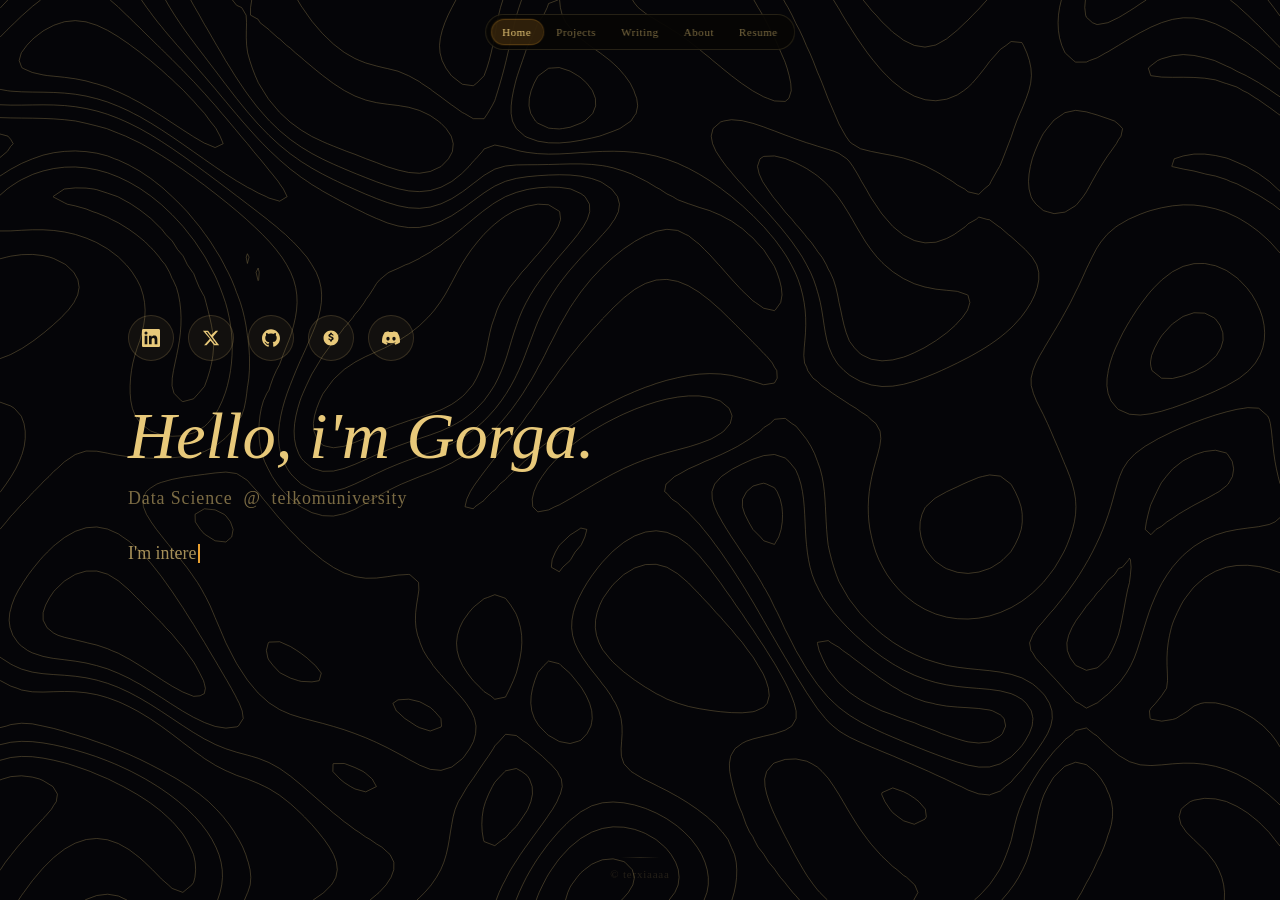
==== commit 8beec377: "rapihin" ====
--- a/index.html
+++ b/index.html
@@ -19,9 +19,9 @@
   <noscript>
     <link href="https://api.fontshare.com/v2/css?f[]=sentient@200,400,700,200i,400i&display=swap" rel="stylesheet">
   </noscript>
-  <link rel="stylesheet" href="styles.css" media="print" onload="this.media='all'">
+  <link rel="stylesheet" href="styles/styles.css" media="print" onload="this.media='all'">
   <noscript>
-    <link rel="stylesheet" href="styles.css">
+    <link rel="stylesheet" href="styles/styles.css">
   </noscript>
 
   <meta property="og:type" content="website">
@@ -128,7 +128,7 @@
       <div class="projects-grid" role="list" aria-label="Projects">
         <article class="project-card" role="listitem">
           <div class="card-img">
-            <img src="project-bomb.jpg" alt="C4 Bomb Prop - Arduino Nano programmable fake bomb for Airsoft"
+            <img src="assets/images/project-bomb.jpg" alt="C4 Bomb Prop - Arduino Nano programmable fake bomb for Airsoft"
               loading="lazy" onerror="this.style.display='none'"
               style="width:100%;height:100%;object-fit:cover;object-position:center;">
           </div>
@@ -287,10 +287,10 @@
           </div>
         </div>
         <div class="about-img-box about-slideshow" aria-label="About photos">
-          <img class="about-slide is-active" src="about-photo-1.jpeg" alt="Gorga Sagala" loading="lazy">
-          <img class="about-slide" src="about-photo-2.jpeg" alt="" loading="lazy">
-          <img class="about-slide" src="about-photo-3.png" alt="" loading="lazy">
-          <img class="about-slide" src="about-photo-4.jpeg" alt="" loading="lazy">
+          <img class="about-slide is-active" src="assets/images/about-photo-1.jpeg" alt="Gorga Sagala" loading="lazy">
+          <img class="about-slide" src="assets/images/about-photo-2.jpeg" alt="" loading="lazy">
+          <img class="about-slide" src="assets/images/about-photo-3.png" alt="" loading="lazy">
+          <img class="about-slide" src="assets/images/about-photo-4.jpeg" alt="" loading="lazy">
           <div class="about-slide-dots" aria-hidden="true"></div>
         </div>
       </div>
@@ -372,7 +372,7 @@
 
   <footer class="site-footer" role="contentinfo">&copy; terxiaaaa</footer>
 
-  <script src="script.js" defer></script>
+  <script src="scripts/script.js" defer></script>
 </body>
 
 </html>
--- a/styles/styles.css
+++ b/styles/styles.css
@@ -0,0 +1,2049 @@
+:root {
+  --black: #050508;
+  --text: #e8c97a;
+  --text-dim: rgba(232, 201, 122, 0.52);
+  --text-faint: rgba(232, 201, 122, 0.28);
+  --accent: #e8a030;
+  --line: rgba(232, 201, 122, 0.14);
+  --fade: 420ms;
+  --safe-top: env(safe-area-inset-top, 0px);
+  --safe-bottom: env(safe-area-inset-bottom, 0px);
+  --safe-left: env(safe-area-inset-left, 0px);
+  --safe-right: env(safe-area-inset-right, 0px);
+  --vh: 1vh;
+}
+
+*,
+*::before,
+*::after {
+  margin: 0;
+  padding: 0;
+  box-sizing: border-box;
+}
+
+::selection {
+  background: rgba(232, 160, 48, 0.3);
+  color: var(--text);
+}
+
+::-moz-selection {
+  background: rgba(232, 160, 48, 0.3);
+  color: var(--text);
+}
+
+body {
+  background: var(--black);
+  color: var(--text);
+  font-family: 'Georgia', serif;
+  overflow: hidden;
+  height: 100vh;
+  height: calc(var(--vh, 1vh) * 100);
+  width: 100vw;
+  -webkit-font-smoothing: antialiased;
+  -moz-osx-font-smoothing: grayscale;
+  text-rendering: optimizeLegibility;
+  -webkit-overflow-scrolling: touch;
+}
+
+#topo-canvas {
+  position: fixed;
+  inset: 0;
+  width: 100%;
+  height: 100%;
+  z-index: 0;
+  opacity: 0.45;
+}
+
+.skip-link {
+  position: absolute;
+  top: -100%;
+  left: 16px;
+  z-index: 999;
+  background: var(--accent);
+  color: var(--black);
+  padding: 10px 18px;
+  border-radius: 6px;
+  font-family: 'Sentient', serif;
+  font-size: 13px;
+  text-decoration: none;
+  transition: top 0.2s;
+}
+
+.skip-link:focus {
+  top: 16px;
+}
+
+nav {
+  position: fixed;
+  top: calc(14px + var(--safe-top));
+  left: 50%;
+  transform: translateX(-50%);
+  z-index: 200;
+  background: rgba(8, 7, 4, 0.85);
+  backdrop-filter: blur(20px);
+  -webkit-backdrop-filter: blur(20px);
+  border: 1px solid var(--line);
+  border-radius: 24px;
+  padding: 3px 4px;
+  display: flex;
+  align-items: center;
+  gap: 1px;
+  white-space: nowrap;
+}
+
+nav a {
+  color: var(--text-dim);
+  text-decoration: none;
+  font-size: 11px;
+  letter-spacing: 0.05em;
+  font-family: 'Sentient', serif;
+  font-weight: 200;
+  transition: color 0.3s, text-shadow 0.3s, background 0.2s;
+  cursor: pointer;
+  user-select: none;
+  position: relative;
+  padding: 5px 12px;
+  min-height: 28px;
+  display: flex;
+  align-items: center;
+  border-radius: 16px;
+}
+
+nav a:hover {
+  color: rgba(232, 201, 122, 0.85);
+  text-shadow: 0 0 18px rgba(232, 160, 48, 0.2);
+  background: rgba(232, 201, 122, 0.06);
+}
+
+nav a:focus-visible {
+  outline: 2px solid var(--accent);
+  outline-offset: 2px;
+}
+
+nav a.active {
+  color: var(--text);
+  background: rgba(232, 160, 48, 0.08);
+}
+
+.page {
+  position: fixed;
+  inset: 0;
+  z-index: 1;
+  display: flex;
+  flex-direction: column;
+  justify-content: center;
+  padding: calc(64px + var(--safe-top)) calc(10vw + var(--safe-right)) calc(80px + var(--safe-bottom)) calc(10vw + var(--safe-left));
+  opacity: 0;
+  pointer-events: none;
+  overflow: hidden;
+  transform: translateY(-18px);
+  transition: opacity var(--fade) ease, transform var(--fade) ease;
+  height: 100vh;
+  height: calc(var(--vh, 1vh) * 100);
+  overscroll-behavior: contain;
+  scroll-behavior: smooth;
+  -webkit-overflow-scrolling: touch;
+}
+
+.page.active {
+  opacity: 1;
+  pointer-events: all;
+  transform: translateY(0);
+  overflow-y: auto;
+  overflow-x: hidden;
+}
+
+.page::-webkit-scrollbar {
+  width: 4px;
+}
+
+.page::-webkit-scrollbar-track {
+  background: transparent;
+}
+
+.page::-webkit-scrollbar-thumb {
+  background: rgba(232, 201, 122, 0.22);
+  border-radius: 4px;
+}
+
+.page {
+  scrollbar-width: thin;
+  scrollbar-color: rgba(232, 201, 122, 0.22) transparent;
+}
+
+#page-home {
+  justify-content: center;
+}
+
+.social-portals {
+  display: flex;
+  gap: 14px;
+  margin-bottom: 40px;
+}
+
+.portal-btn {
+  width: 46px;
+  height: 46px;
+  border-radius: 50%;
+  background: rgba(232, 201, 122, 0.06);
+  border: 1px solid rgba(232, 201, 122, 0.16);
+  display: flex;
+  align-items: center;
+  justify-content: center;
+  text-decoration: none;
+  color: var(--text);
+  transition: background 0.25s, border-color 0.25s, transform 0.2s;
+}
+
+.portal-btn:hover {
+  background: rgba(232, 160, 48, 0.18);
+  border-color: var(--accent);
+  transform: translateY(-3px);
+}
+
+.portal-btn:active {
+  transform: translateY(-1px) scale(0.96);
+}
+
+.portal-btn:focus-visible {
+  outline: 2px solid var(--accent);
+  outline-offset: 3px;
+}
+
+.portal-btn svg {
+  width: 18px;
+  height: 18px;
+  fill: currentColor;
+}
+
+.home-name {
+  font-family: 'Sentient', serif;
+  font-style: italic;
+  font-size: clamp(36px, 5.2vw, 72px);
+  font-weight: 200;
+  line-height: 1.05;
+  margin-bottom: 18px;
+}
+
+.home-sub {
+  font-family: 'Times New Roman', serif;
+  font-size: clamp(13px, 1.4vw, 18px);
+  color: var(--text-dim);
+  letter-spacing: 0.05em;
+  margin-bottom: 28px;
+}
+
+.typing-wrapper {
+  font-family: 'Times New Roman', serif;
+  font-size: clamp(14px, 1.4vw, 19px);
+  color: rgba(232, 201, 122, 0.7);
+  min-height: 32px;
+  display: flex;
+  align-items: center;
+}
+
+.cursor {
+  display: inline-block;
+  width: 2px;
+  height: 1.1em;
+  background: var(--accent);
+  margin-left: 2px;
+  animation: blink 0.85s step-end infinite;
+}
+
+@keyframes blink {
+
+  0%,
+  100% {
+    opacity: 1
+  }
+
+  50% {
+    opacity: 0
+  }
+}
+
+.section-divider {
+  width: 44px;
+  height: 1px;
+  background: linear-gradient(90deg, var(--accent), transparent);
+  opacity: 0.6;
+  margin-bottom: 36px;
+  flex-shrink: 0;
+}
+
+.section-title {
+  font-family: 'Sentient', serif;
+  font-size: clamp(28px, 4vw, 54px);
+  font-weight: 200;
+  margin-bottom: 12px;
+  flex-shrink: 0;
+}
+
+.section-sub {
+  font-family: 'Times New Roman', serif;
+  color: var(--text-faint);
+  font-size: 15px;
+  margin-bottom: 48px;
+  letter-spacing: 0.04em;
+  flex-shrink: 0;
+}
+
+#page-projects {
+  justify-content: flex-start;
+}
+
+.projects-grid {
+  display: grid;
+  grid-template-columns: repeat(auto-fill, minmax(300px, 1fr));
+  gap: 24px;
+  max-width: 1100px;
+}
+
+.project-card {
+  background: rgba(232, 201, 122, 0.03);
+  border: 1px solid var(--line);
+  border-radius: 12px;
+  overflow: hidden;
+  transition: border-color 0.35s, transform 0.35s, box-shadow 0.35s;
+}
+
+.project-card:hover {
+  border-color: rgba(232, 160, 48, 0.38);
+  transform: translateY(-5px);
+  box-shadow: 0 12px 40px rgba(232, 160, 48, 0.08), 0 0 0 1px rgba(232, 160, 48, 0.12);
+}
+
+.project-card:active {
+  transform: translateY(-2px);
+}
+
+.card-img {
+  width: 100%;
+  height: 180px;
+  background: linear-gradient(135deg, #0d0d18, #1b1428);
+  display: flex;
+  align-items: center;
+  justify-content: center;
+  border-bottom: 1px solid var(--line);
+  position: relative;
+  overflow: hidden;
+}
+
+.card-body {
+  padding: 22px;
+}
+
+.card-title {
+  font-family: 'Sentient', serif;
+  font-size: 19px;
+  font-weight: 200;
+  margin-bottom: 10px;
+  color: var(--text);
+}
+
+.card-desc {
+  font-family: 'Times New Roman', serif;
+  font-size: 14px;
+  color: var(--text-dim);
+  line-height: 1.72;
+  margin-bottom: 16px;
+}
+
+.card-links {
+  display: flex;
+  gap: 12px;
+}
+
+.card-link {
+  color: var(--accent);
+  text-decoration: none;
+  font-size: 13px;
+  font-family: 'Times New Roman', serif;
+  letter-spacing: 0.05em;
+  display: flex;
+  align-items: center;
+  gap: 5px;
+  transition: opacity 0.2s;
+  min-height: 44px;
+}
+
+.card-link:hover {
+  opacity: 0.65;
+}
+
+.card-link:focus-visible {
+  outline: 2px solid var(--accent);
+  outline-offset: 2px;
+  border-radius: 2px;
+}
+
+#page-writing {
+  justify-content: flex-start;
+}
+
+.writing-grid {
+  display: grid;
+  grid-template-columns: repeat(auto-fill, minmax(320px, 1fr));
+  gap: 24px;
+  max-width: 1100px;
+}
+
+.note-card {
+  background: rgba(232, 201, 122, 0.03);
+  border: 1px solid var(--line);
+  border-radius: 12px;
+  overflow: hidden;
+  transition: border-color 0.35s, transform 0.35s, box-shadow 0.35s;
+  cursor: pointer;
+  user-select: none;
+}
+
+.note-card:hover {
+  border-color: rgba(232, 160, 48, 0.38);
+  transform: translateY(-5px);
+  box-shadow: 0 12px 40px rgba(232, 160, 48, 0.08), 0 0 0 1px rgba(232, 160, 48, 0.12);
+}
+
+.note-card:active {
+  transform: translateY(-2px);
+}
+
+.note-card:focus-visible {
+  outline: 2px solid var(--accent);
+  outline-offset: 2px;
+}
+
+.note-card-banner {
+  width: 100%;
+  height: 160px;
+  background: linear-gradient(135deg, #0d0d18 0%, #1a1028 40%, #0f1420 100%);
+  display: flex;
+  align-items: center;
+  justify-content: center;
+  border-bottom: 1px solid var(--line);
+  position: relative;
+  overflow: hidden;
+}
+
+.note-card-banner::before {
+  content: '';
+  position: absolute;
+  inset: 0;
+  background:
+    radial-gradient(ellipse at 30% 50%, rgba(232, 160, 48, 0.08) 0%, transparent 60%),
+    radial-gradient(ellipse at 70% 30%, rgba(232, 201, 122, 0.05) 0%, transparent 50%);
+}
+
+.note-card-banner-icon {
+  position: relative;
+  z-index: 1;
+  width: 48px;
+  height: 48px;
+  fill: none;
+  stroke: var(--text-faint);
+  stroke-width: 1;
+  stroke-linecap: round;
+  stroke-linejoin: round;
+  opacity: 0.6;
+}
+
+.note-card-body {
+  padding: 22px;
+}
+
+.note-card-tag {
+  display: inline-block;
+  font-family: 'Sentient', serif;
+  font-size: 10px;
+  font-weight: 400;
+  letter-spacing: 0.14em;
+  text-transform: uppercase;
+  color: var(--accent);
+  background: rgba(232, 160, 48, 0.1);
+  border: 1px solid rgba(232, 160, 48, 0.18);
+  border-radius: 20px;
+  padding: 3px 12px;
+  margin-bottom: 14px;
+}
+
+.note-card-title {
+  font-family: 'Sentient', serif;
+  font-size: 18px;
+  font-weight: 200;
+  color: var(--text);
+  margin-bottom: 10px;
+  line-height: 1.4;
+}
+
+.note-card-excerpt {
+  font-family: 'Times New Roman', serif;
+  font-size: 14px;
+  color: var(--text-dim);
+  line-height: 1.72;
+  display: -webkit-box;
+  -webkit-line-clamp: 3;
+  -webkit-box-orient: vertical;
+  overflow: hidden;
+}
+
+.note-card-footer {
+  display: flex;
+  align-items: center;
+  gap: 6px;
+  margin-top: 18px;
+  font-family: 'Times New Roman', serif;
+  font-size: 12px;
+  color: var(--text-faint);
+  letter-spacing: 0.04em;
+}
+
+.note-card-footer svg {
+  width: 13px;
+  height: 13px;
+  fill: none;
+  stroke: var(--text-faint);
+  stroke-width: 1.5;
+  stroke-linecap: round;
+  stroke-linejoin: round;
+}
+
+.note-overlay {
+  position: fixed;
+  inset: 0;
+  z-index: 150;
+  background: rgba(5, 5, 8, 0.92);
+  backdrop-filter: blur(20px);
+  -webkit-backdrop-filter: blur(20px);
+  display: flex;
+  justify-content: center;
+  overflow-y: auto;
+  opacity: 0;
+  pointer-events: none;
+  transition: opacity var(--fade) ease;
+}
+
+.note-overlay.open {
+  opacity: 1;
+  pointer-events: all;
+}
+
+.note-overlay::-webkit-scrollbar {
+  width: 4px;
+}
+
+.note-overlay::-webkit-scrollbar-track {
+  background: transparent;
+}
+
+.note-overlay::-webkit-scrollbar-thumb {
+  background: rgba(232, 201, 122, 0.22);
+  border-radius: 4px;
+}
+
+.note-overlay {
+  scrollbar-width: thin;
+  scrollbar-color: rgba(232, 201, 122, 0.22) transparent;
+}
+
+.note-detail {
+  width: 100%;
+  max-width: 1100px;
+  padding: calc(64px + var(--safe-top)) calc(32px + var(--safe-right)) calc(100px + var(--safe-bottom)) calc(32px + var(--safe-left));
+  transform: translateY(18px);
+  transition: transform var(--fade) ease;
+}
+
+.note-overlay.open .note-detail {
+  transform: translateY(0);
+}
+
+.note-detail-layout {
+  display: grid;
+  grid-template-columns: 1fr 280px;
+  gap: 48px;
+  align-items: start;
+}
+
+.note-sidebar {
+  position: sticky;
+  top: 110px;
+  display: flex;
+  flex-direction: column;
+  gap: 32px;
+}
+
+.ref-section {
+  border: 1px solid var(--line);
+  border-radius: 10px;
+  background: rgba(232, 201, 122, 0.02);
+  padding: 20px;
+  transition: border-color 0.3s;
+}
+
+.ref-section:hover {
+  border-color: rgba(232, 160, 48, 0.25);
+}
+
+.ref-section-header {
+  display: flex;
+  align-items: center;
+  gap: 8px;
+  margin-bottom: 16px;
+  padding-bottom: 12px;
+  border-bottom: 1px solid var(--line);
+}
+
+.ref-section-header svg {
+  width: 16px;
+  height: 16px;
+  fill: none;
+  stroke: var(--accent);
+  stroke-width: 1.5;
+  stroke-linecap: round;
+  stroke-linejoin: round;
+  flex-shrink: 0;
+}
+
+.ref-section-title {
+  font-family: 'Sentient', serif;
+  font-size: 12px;
+  font-weight: 400;
+  letter-spacing: 0.1em;
+  text-transform: uppercase;
+  color: var(--text-dim);
+}
+
+.ref-item {
+  display: flex;
+  align-items: flex-start;
+  gap: 10px;
+  padding: 10px 0;
+  border-bottom: 1px solid rgba(232, 201, 122, 0.06);
+  text-decoration: none;
+  transition: opacity 0.25s;
+}
+
+.ref-item:last-child {
+  border-bottom: none;
+  padding-bottom: 0;
+}
+
+.ref-item:hover {
+  opacity: 0.7;
+}
+
+.ref-item-num {
+  font-family: 'Sentient', serif;
+  font-size: 11px;
+  font-weight: 400;
+  color: var(--accent);
+  opacity: 0.6;
+  min-width: 18px;
+  padding-top: 2px;
+  flex-shrink: 0;
+}
+
+.ref-item-info {
+  flex: 1;
+  min-width: 0;
+}
+
+.ref-item-title {
+  font-family: 'Times New Roman', serif;
+  font-size: 13px;
+  color: var(--text-dim);
+  line-height: 1.5;
+  margin-bottom: 4px;
+  display: -webkit-box;
+  -webkit-line-clamp: 2;
+  -webkit-box-orient: vertical;
+  overflow: hidden;
+}
+
+.ref-item-source {
+  font-family: 'Times New Roman', serif;
+  font-size: 11px;
+  color: var(--text-faint);
+  letter-spacing: 0.03em;
+}
+
+.ref-item-arrow {
+  width: 12px;
+  height: 12px;
+  fill: none;
+  stroke: var(--text-faint);
+  stroke-width: 1.5;
+  stroke-linecap: round;
+  stroke-linejoin: round;
+  flex-shrink: 0;
+  margin-top: 3px;
+  opacity: 0.5;
+}
+
+.note-back-btn {
+  display: inline-flex;
+  align-items: center;
+  gap: 8px;
+  font-family: 'Sentient', serif;
+  font-size: 13px;
+  font-weight: 200;
+  letter-spacing: 0.08em;
+  color: var(--text-dim);
+  background: none;
+  border: 1px solid var(--line);
+  border-radius: 30px;
+  padding: 8px 20px;
+  cursor: pointer;
+  transition: color 0.3s, border-color 0.3s;
+  margin-bottom: 40px;
+  min-height: 44px;
+}
+
+.note-back-btn:hover {
+  color: var(--text);
+  border-color: rgba(232, 160, 48, 0.38);
+}
+
+.note-back-btn:focus-visible {
+  outline: 2px solid var(--accent);
+  outline-offset: 2px;
+}
+
+.note-back-btn svg {
+  width: 14px;
+  height: 14px;
+  fill: none;
+  stroke: currentColor;
+  stroke-width: 1.5;
+  stroke-linecap: round;
+  stroke-linejoin: round;
+}
+
+.note-detail-tag {
+  display: inline-block;
+  font-family: 'Sentient', serif;
+  font-size: 10px;
+  font-weight: 400;
+  letter-spacing: 0.14em;
+  text-transform: uppercase;
+  color: var(--accent);
+  background: rgba(232, 160, 48, 0.1);
+  border: 1px solid rgba(232, 160, 48, 0.18);
+  border-radius: 20px;
+  padding: 3px 12px;
+  margin-bottom: 18px;
+}
+
+.note-detail-title {
+  font-family: 'Sentient', serif;
+  font-size: clamp(24px, 3.2vw, 40px);
+  font-weight: 200;
+  line-height: 1.3;
+  margin-bottom: 14px;
+  color: var(--text);
+}
+
+.note-detail-meta {
+  font-family: 'Times New Roman', serif;
+  font-size: 13px;
+  color: var(--text-faint);
+  letter-spacing: 0.04em;
+  margin-bottom: 36px;
+}
+
+.note-detail-divider {
+  width: 44px;
+  height: 1px;
+  background: linear-gradient(90deg, var(--accent), transparent);
+  opacity: 0.5;
+  margin-bottom: 36px;
+}
+
+.note-detail-body {
+  font-family: 'Times New Roman', serif;
+  font-size: 16px;
+  color: rgba(232, 201, 122, 0.72);
+  line-height: 2;
+  letter-spacing: 0.01em;
+}
+
+.note-detail-body p {
+  margin-bottom: 22px;
+}
+
+.note-detail-body .note-quote {
+  border-left: 2px solid rgba(232, 160, 48, 0.35);
+  padding-left: 20px;
+  margin: 28px 0;
+  font-style: italic;
+  color: rgba(232, 201, 122, 0.58);
+  line-height: 1.9;
+}
+
+.note-detail-body .note-list {
+  list-style: none;
+  padding: 0;
+  margin: 12px 0 22px;
+}
+
+.note-detail-body .note-list li {
+  position: relative;
+  padding-left: 18px;
+  margin-bottom: 8px;
+}
+
+.note-detail-body .note-list li::before {
+  content: '\2014';
+  position: absolute;
+  left: 0;
+  color: var(--accent);
+  opacity: 0.5;
+}
+
+.note-detail-body .note-heading {
+  font-family: 'Sentient', serif;
+  font-size: 19px;
+  font-weight: 400;
+  color: var(--text);
+  margin-top: 36px;
+  margin-bottom: 14px;
+  letter-spacing: 0.02em;
+}
+
+#page-resume {
+  align-items: center;
+  text-align: center;
+  justify-content: center;
+}
+
+.coming-soon-wrap {
+  display: flex;
+  flex-direction: column;
+  align-items: center;
+  gap: 24px;
+}
+
+.coming-icon {
+  position: relative;
+  width: 80px;
+  height: 80px;
+  display: flex;
+  align-items: center;
+  justify-content: center;
+}
+
+.coming-icon svg {
+  width: 36px;
+  height: 36px;
+  fill: none;
+  stroke: var(--text-faint);
+  stroke-width: 1.2;
+  stroke-linecap: round;
+  stroke-linejoin: round;
+}
+
+.coming-icon .ring {
+  position: absolute;
+  inset: 0;
+  border: 1px solid rgba(232, 201, 122, 0.1);
+  border-radius: 50%;
+  animation: pulse-ring 3s ease-in-out infinite;
+}
+
+.coming-icon .ring:nth-child(2) {
+  inset: -8px;
+  animation-delay: 0.8s;
+  border-color: rgba(232, 201, 122, 0.06);
+}
+
+.coming-icon .ring:nth-child(3) {
+  inset: -16px;
+  animation-delay: 1.6s;
+  border-color: rgba(232, 201, 122, 0.03);
+}
+
+@keyframes pulse-ring {
+
+  0%,
+  100% {
+    transform: scale(1);
+    opacity: 1;
+  }
+
+  50% {
+    transform: scale(1.08);
+    opacity: 0.5;
+  }
+}
+
+.coming-soon {
+  font-family: 'Sentient', serif;
+  font-style: italic;
+  font-size: clamp(18px, 2.5vw, 32px);
+  font-weight: 200;
+  color: var(--text-faint);
+  letter-spacing: 0.07em;
+}
+
+.coming-hint {
+  font-family: 'Times New Roman', serif;
+  font-size: 14px;
+  color: rgba(232, 201, 122, 0.2);
+  max-width: 340px;
+  line-height: 1.7;
+}
+
+.coming-line {
+  width: 32px;
+  height: 1px;
+  background: linear-gradient(90deg, transparent, var(--accent), transparent);
+  opacity: 0.3;
+}
+
+#page-about {
+  justify-content: flex-start;
+}
+
+.about-layout {
+  display: grid;
+  grid-template-columns: 1fr 290px;
+  gap: 60px;
+  max-width: 980px;
+  align-items: start;
+}
+
+.about-name {
+  font-family: 'Sentient', serif;
+  font-size: clamp(22px, 2.9vw, 42px);
+  font-weight: 200;
+  line-height: 1.2;
+  margin-bottom: 26px;
+}
+
+.about-text p {
+  font-family: 'Times New Roman', serif;
+  font-size: 15px;
+  color: rgba(232, 201, 122, 0.68);
+  line-height: 1.88;
+  margin-bottom: 20px;
+}
+
+.about-text a {
+  color: var(--accent);
+  text-decoration: none;
+}
+
+.about-text a:hover {
+  text-decoration: underline;
+}
+
+.about-text a:focus-visible {
+  outline: 2px solid var(--accent);
+  outline-offset: 2px;
+  border-radius: 2px;
+}
+
+.about-img-box {
+  border-radius: 10px;
+  border: 1px solid var(--line);
+  overflow: hidden;
+  background: rgba(232, 201, 122, 0.03);
+  aspect-ratio: 3/4;
+  display: flex;
+  align-items: center;
+  justify-content: center;
+  transition: border-color 0.35s, box-shadow 0.35s;
+}
+
+.about-slideshow {
+  position: relative;
+}
+
+.about-slide {
+  position: absolute;
+  inset: 0;
+  width: 100%;
+  height: 100%;
+  object-fit: cover;
+  opacity: 0;
+  transition: opacity 650ms ease;
+}
+
+.about-slide.is-active {
+  opacity: 1;
+}
+
+.about-slide.is-fading {
+  opacity: 0;
+}
+
+.about-slide-dots {
+  position: absolute;
+  z-index: 2;
+  bottom: 12px;
+  left: 50%;
+  display: flex;
+  gap: 5px;
+  transform: translateX(-50%);
+}
+
+.about-slide-dot {
+  width: 5px;
+  height: 5px;
+  border-radius: 50%;
+  background: rgba(232, 201, 122, 0.35);
+}
+
+.about-slide-dot.is-active {
+  background: var(--accent);
+}
+
+.about-img-box:hover {
+  border-color: rgba(232, 160, 48, 0.25);
+  box-shadow: 0 8px 32px rgba(232, 160, 48, 0.06);
+}
+
+.about-img-box img {
+  width: 100%;
+  height: 100%;
+  object-fit: cover;
+  transition: transform 0.6s ease;
+}
+
+.about-img-box:hover img {
+  transform: scale(1.03);
+}
+
+.music-section {
+  max-width: 820px;
+  width: 100%;
+  margin: 72px auto 0;
+  padding-bottom: 24px;
+}
+
+.music-section-header {
+  display: flex;
+  align-items: end;
+  justify-content: space-between;
+  gap: 24px;
+  margin-bottom: 22px;
+  padding-bottom: 14px;
+  border-bottom: 1px solid var(--line);
+}
+
+.music-kicker {
+  display: block;
+  color: var(--accent);
+  font-family: 'Sentient', serif;
+  font-size: 10px;
+  letter-spacing: 0.16em;
+  text-transform: uppercase;
+  margin-bottom: 8px;
+}
+
+.music-title {
+  color: var(--text);
+  font-family: 'Sentient', serif;
+  font-size: clamp(20px, 2.4vw, 30px);
+  font-weight: 200;
+  line-height: 1.2;
+  min-height: 1.2em;
+}
+
+.music-title::after {
+  content: '';
+  display: inline-block;
+  width: 1px;
+  height: 0.9em;
+  margin-left: 5px;
+  vertical-align: -0.08em;
+  background: var(--accent);
+  animation: music-title-cursor 0.85s step-end infinite;
+}
+
+@keyframes music-title-cursor {
+  0%,
+  100% { opacity: 1; }
+  50% { opacity: 0; }
+}
+
+@media (prefers-reduced-motion: reduce) {
+  .music-title::after {
+    animation: none;
+    opacity: 0.7;
+  }
+}
+
+.music-count {
+  color: var(--text-faint);
+  font-family: 'Times New Roman', serif;
+  font-size: 12px;
+  letter-spacing: 0.08em;
+  white-space: nowrap;
+}
+
+.music-grid {
+  display: grid;
+  grid-template-columns: repeat(2, minmax(0, 1fr));
+  gap: 10px 18px;
+}
+
+.music-item {
+  min-height: 104px;
+  position: relative;
+  display: grid;
+  grid-template-columns: 78px minmax(0, 1fr);
+  align-items: center;
+  gap: 16px;
+  padding: 9px 12px 9px 9px;
+  border: 0;
+  border-radius: 16px;
+  overflow: hidden;
+  background: #58585a;
+  color: #fff;
+  transition: filter 0.3s, transform 0.3s;
+  color: inherit;
+  text-decoration: none;
+}
+
+.music-item:hover {
+  filter: brightness(1.08);
+  transform: translateY(-2px);
+}
+
+.music-item:focus-visible {
+  outline: 2px solid var(--accent);
+  outline-offset: 2px;
+}
+
+.music-cover {
+  width: 78px;
+  height: 78px;
+  display: block;
+  object-fit: cover;
+  border-radius: 11px;
+}
+
+.music-item:nth-child(2) { background: #b90018; }
+.music-item:nth-child(3) { background: #59595b; }
+.music-item:nth-child(4) { background: #5b5b5d; }
+.music-item:nth-child(5) { background: #00658e; }
+.music-item:nth-child(6) { background: #b00035; }
+.music-item:nth-child(7) { background: #385d9d; }
+.music-item:nth-child(8) { background: #66572c; }
+
+.music-info {
+  min-width: 0;
+}
+
+.music-info h3,
+.music-info p,
+.music-info span {
+  overflow: hidden;
+  text-overflow: ellipsis;
+  white-space: nowrap;
+}
+
+.music-info h3 {
+  color: #fff;
+  font-family: 'Times New Roman', serif;
+  font-size: 16px;
+  font-weight: 400;
+  margin-bottom: 4px;
+}
+
+.music-info p {
+  color: rgba(255, 255, 255, 0.72);
+  font-family: 'Times New Roman', serif;
+  font-size: 15px;
+}
+
+.music-preview {
+  display: inline-block;
+  margin-top: 10px;
+  padding: 4px 8px;
+  border-radius: 2px;
+  background: rgba(0, 0, 0, 0.45);
+  color: #fff;
+  font-family: 'Times New Roman', serif;
+  font-size: 12px;
+}
+
+.music-spotify {
+  position: absolute;
+  top: 12px;
+  right: 12px;
+  width: 22px;
+  height: 22px;
+  display: grid;
+  place-items: center;
+  border: 2px solid currentColor;
+  border-radius: 50%;
+  color: #fff;
+  font-family: Arial, sans-serif;
+  font-size: 11px;
+  font-weight: 700;
+}
+
+.music-actions {
+  position: absolute;
+  right: 14px;
+  bottom: 11px;
+  display: flex;
+  align-items: center;
+  gap: 22px;
+  color: #fff;
+  font-family: Arial, sans-serif;
+}
+
+.music-actions span:first-child {
+  width: 30px;
+  height: 30px;
+  display: grid;
+  place-items: center;
+  border: 2px solid currentColor;
+  border-radius: 50%;
+  font-size: 25px;
+  font-weight: 200;
+  line-height: 1;
+}
+
+.music-actions span:nth-child(2) {
+  letter-spacing: 3px;
+  font-size: 14px;
+}
+
+.music-actions b {
+  width: 42px;
+  height: 42px;
+  display: grid;
+  place-items: center;
+  border-radius: 50%;
+  background: #fff;
+  color: #222;
+  font-size: 17px;
+  font-weight: 400;
+}
+
+.site-footer {
+  position: fixed;
+  bottom: calc(20px + var(--safe-bottom));
+  left: 50%;
+  transform: translateX(-50%);
+  z-index: 200;
+  font-family: 'Times New Roman', serif;
+  font-size: 11px;
+  color: rgba(232, 201, 122, 0.14);
+  letter-spacing: 0.07em;
+  pointer-events: none;
+}
+
+@media (max-width: 860px) {
+  .note-detail-layout {
+    grid-template-columns: 1fr;
+    gap: 32px;
+  }
+
+  .note-sidebar {
+    position: static;
+    order: -1;
+  }
+
+  .note-detail {
+    padding: calc(56px + var(--safe-top)) calc(24px + var(--safe-right)) calc(80px + var(--safe-bottom)) calc(24px + var(--safe-left));
+  }
+}
+
+@media (max-width: 768px) {
+  nav {
+    gap: 0;
+    padding: 4px 4px;
+    top: calc(10px + var(--safe-top));
+    width: calc(100% - 20px);
+    justify-content: space-around;
+    border-radius: 24px;
+  }
+
+  nav a {
+    font-size: 10px;
+    letter-spacing: 0.04em;
+    padding: 8px 6px;
+    min-height: 44px;
+    min-width: 44px;
+    justify-content: center;
+    border-radius: 14px;
+    -webkit-tap-highlight-color: transparent;
+  }
+
+  .page {
+    padding: calc(70px + var(--safe-top)) calc(16px + var(--safe-right)) calc(80px + var(--safe-bottom)) calc(16px + var(--safe-left));
+  }
+
+  .about-layout {
+    grid-template-columns: 1fr;
+    gap: 32px;
+  }
+
+  .about-img-box {
+    max-width: 220px;
+    justify-self: center;
+  }
+
+  .music-section {
+    margin-top: 48px;
+  }
+
+  .music-grid {
+    grid-template-columns: 1fr;
+    gap: 10px;
+  }
+
+  .music-section-header {
+    align-items: start;
+    flex-direction: column;
+    gap: 8px;
+  }
+
+  .projects-grid,
+  .writing-grid {
+    grid-template-columns: 1fr;
+    gap: 16px;
+  }
+
+  .section-sub {
+    margin-bottom: 32px;
+    font-size: 14px;
+  }
+
+  .social-portals {
+    flex-wrap: wrap;
+    gap: 10px;
+  }
+
+  .portal-btn {
+    width: 48px;
+    height: 48px;
+    -webkit-tap-highlight-color: transparent;
+  }
+
+  .home-name {
+    font-size: clamp(28px, 8vw, 42px);
+  }
+
+  .home-sub {
+    font-size: clamp(12px, 3.5vw, 16px);
+  }
+
+  .typing-wrapper {
+    font-size: clamp(13px, 3.5vw, 16px);
+  }
+
+  .card-body,
+  .note-card-body {
+    padding: 18px;
+  }
+
+  .card-title,
+  .note-card-title {
+    font-size: 17px;
+  }
+
+  .card-desc,
+  .note-card-excerpt {
+    font-size: 13px;
+  }
+
+  .card-link {
+    min-height: 48px;
+    -webkit-tap-highlight-color: transparent;
+  }
+
+  .note-card {
+    -webkit-tap-highlight-color: transparent;
+  }
+
+  .note-detail {
+    padding: 56px 16px 60px;
+  }
+
+  .note-detail-title {
+    font-size: clamp(20px, 5vw, 28px);
+  }
+
+  .note-detail-body {
+    font-size: 15px;
+  }
+
+  .note-back-btn {
+    min-height: 48px;
+    padding: 10px 20px;
+    -webkit-tap-highlight-color: transparent;
+  }
+
+  .section-divider {
+    margin-bottom: 24px;
+  }
+
+  .section-title {
+    margin-bottom: 10px;
+  }
+
+  .coming-soon-wrap {
+    gap: 20px;
+  }
+
+  .coming-icon {
+    width: 70px;
+    height: 70px;
+  }
+
+  .site-footer {
+    bottom: 12px;
+    font-size: 10px;
+  }
+}
+
+@media (max-width: 480px) {
+  nav {
+    padding: 3px 3px;
+    top: calc(8px + var(--safe-top));
+    width: calc(100% - 16px);
+  }
+
+  nav a {
+    font-size: 9px;
+    padding: 8px 4px;
+    min-height: 44px;
+    min-width: 44px;
+  }
+
+  .page {
+    padding: calc(64px + var(--safe-top)) calc(14px + var(--safe-right)) calc(70px + var(--safe-bottom)) calc(14px + var(--safe-left));
+  }
+
+  .home-name {
+    font-size: clamp(24px, 7vw, 32px);
+    margin-bottom: 14px;
+  }
+
+  .home-sub {
+    font-size: clamp(11px, 3vw, 14px);
+    margin-bottom: 20px;
+  }
+
+  .typing-wrapper {
+    font-size: clamp(12px, 3vw, 14px);
+    min-height: 28px;
+  }
+
+  .section-title {
+    font-size: clamp(22px, 6vw, 28px);
+  }
+
+  .section-sub {
+    font-size: 13px;
+    margin-bottom: 24px;
+  }
+
+  .card-body,
+  .note-card-body {
+    padding: 14px;
+  }
+
+  .card-title,
+  .note-card-title {
+    font-size: 16px;
+  }
+
+  .card-desc,
+  .note-card-excerpt {
+    font-size: 12px;
+    line-height: 1.6;
+  }
+
+  .card-tags {
+    gap: 4px;
+  }
+
+  .card-tag,
+  .note-card-tag {
+    font-size: 9px;
+    padding: 2px 8px;
+  }
+
+  .note-detail {
+    padding: calc(48px + var(--safe-top)) calc(12px + var(--safe-right)) calc(50px + var(--safe-bottom)) calc(12px + var(--safe-left));
+  }
+
+  .note-detail-title {
+    font-size: clamp(18px, 4.5vw, 24px);
+  }
+
+  .note-detail-body {
+    font-size: 14px;
+    line-height: 1.8;
+  }
+
+  .note-detail-body .note-heading {
+    font-size: 17px;
+    margin-top: 24px;
+    margin-bottom: 10px;
+  }
+
+  .note-detail-body .note-quote {
+    padding-left: 14px;
+    margin: 20px 0;
+  }
+
+  .note-back-btn {
+    font-size: 12px;
+    padding: 8px 16px;
+    margin-bottom: 24px;
+  }
+
+  .ref-section {
+    padding: 14px;
+  }
+
+  .ref-section-title {
+    font-size: 11px;
+  }
+
+  .ref-item-title {
+    font-size: 12px;
+  }
+
+  .about-name {
+    font-size: clamp(20px, 5vw, 28px);
+  }
+
+  .about-text p {
+    font-size: 14px;
+    line-height: 1.8;
+    margin-bottom: 16px;
+  }
+
+  .about-img-box {
+    max-width: 180px;
+  }
+
+  .social-portals {
+    gap: 8px;
+  }
+
+  .portal-btn {
+    width: 44px;
+    height: 44px;
+  }
+
+  .portal-btn svg {
+    width: 16px;
+    height: 16px;
+  }
+
+  .coming-soon {
+    font-size: clamp(16px, 4vw, 24px);
+  }
+
+  .coming-hint {
+    font-size: 13px;
+    max-width: 280px;
+  }
+}
+
+/* ─── Staggered entrance animations ─── */
+
+@keyframes fadeSlideUp {
+  from {
+    opacity: 0;
+    transform: translateY(24px);
+  }
+
+  to {
+    opacity: 1;
+    transform: translateY(0);
+  }
+}
+
+@keyframes fadeIn {
+  from {
+    opacity: 0;
+  }
+
+  to {
+    opacity: 1;
+  }
+}
+
+@keyframes fadeSlideRight {
+  from {
+    opacity: 0;
+    transform: translateX(-20px);
+  }
+
+  to {
+    opacity: 1;
+    transform: translateX(0);
+  }
+}
+
+.page.active .section-divider,
+.page.active .section-title,
+.page.active .section-sub,
+.page.active .about-name {
+  animation: fadeSlideRight 0.6s ease both;
+}
+
+.page.active .section-title {
+  animation-delay: 0.08s;
+}
+
+.page.active .section-sub {
+  animation-delay: 0.16s;
+}
+
+.page.active .project-card,
+.page.active .note-card {
+  animation: fadeSlideUp 0.5s ease both;
+}
+
+.page.active .project-card:nth-child(1),
+.page.active .note-card:nth-child(1) {
+  animation-delay: 0.15s;
+}
+
+.page.active .project-card:nth-child(2),
+.page.active .note-card:nth-child(2) {
+  animation-delay: 0.25s;
+}
+
+.page.active .project-card:nth-child(3),
+.page.active .note-card:nth-child(3) {
+  animation-delay: 0.35s;
+}
+
+.page.active .project-card:nth-child(4),
+.page.active .note-card:nth-child(4) {
+  animation-delay: 0.45s;
+}
+
+.page.active .about-layout {
+  animation: fadeIn 0.6s ease 0.1s both;
+}
+
+.page.active .about-text p:nth-child(1) {
+  animation: fadeSlideUp 0.5s ease 0.2s both;
+}
+
+.page.active .about-text p:nth-child(2) {
+  animation: fadeSlideUp 0.5s ease 0.3s both;
+}
+
+.page.active .about-text p:nth-child(3) {
+  animation: fadeSlideUp 0.5s ease 0.4s both;
+}
+
+/* ─── Tech tags on project cards ─── */
+
+.card-tags {
+  display: flex;
+  flex-wrap: wrap;
+  gap: 6px;
+  margin-bottom: 14px;
+}
+
+.card-tag {
+  font-family: 'Sentient', serif;
+  font-size: 10px;
+  font-weight: 400;
+  letter-spacing: 0.1em;
+  text-transform: uppercase;
+  color: var(--accent);
+  background: rgba(232, 160, 48, 0.08);
+  border: 1px solid rgba(232, 160, 48, 0.15);
+  border-radius: 20px;
+  padding: 3px 10px;
+  white-space: nowrap;
+}
+
+/* ─── Nav pill indicator ─── */
+
+nav .nav-pill {
+  position: absolute;
+  height: 26px;
+  background: rgba(232, 160, 48, 0.1);
+  border: 1px solid rgba(232, 160, 48, 0.2);
+  border-radius: 14px;
+  transition: left 0.35s cubic-bezier(0.4, 0, 0.2, 1),
+    width 0.35s cubic-bezier(0.4, 0, 0.2, 1);
+  pointer-events: none;
+  z-index: -1;
+  top: 50%;
+  transform: translateY(-50%);
+}
+
+/* ─── Social button glow ─── */
+
+.portal-btn {
+  position: relative;
+  overflow: visible;
+}
+
+.portal-btn::before {
+  content: '';
+  position: absolute;
+  inset: -6px;
+  border-radius: 50%;
+  background: radial-gradient(circle, rgba(232, 160, 48, 0.2), transparent 70%);
+  opacity: 0;
+  transition: opacity 0.35s ease;
+  pointer-events: none;
+}
+
+.portal-btn:hover::before {
+  opacity: 1;
+}
+
+/* ─── Project card image hover overlay ─── */
+
+.card-img {
+  position: relative;
+  overflow: hidden;
+}
+
+.card-img img {
+  transition: transform 0.6s ease;
+}
+
+.project-card:hover .card-img img {
+  transform: scale(1.06);
+}
+
+.card-img::after {
+  content: '';
+  position: absolute;
+  inset: 0;
+  background: linear-gradient(to top, rgba(5, 5, 8, 0.7) 0%, transparent 60%);
+  opacity: 0;
+  transition: opacity 0.4s ease;
+  pointer-events: none;
+}
+
+.project-card:hover .card-img::after {
+  opacity: 1;
+}
+
+/* ─── Footer separator ─── */
+
+.site-footer::before {
+  content: '';
+  display: block;
+  width: 40px;
+  height: 1px;
+  background: linear-gradient(90deg, transparent, rgba(232, 201, 122, 0.15), transparent);
+  margin: 0 auto 10px;
+}
+
+/* ─── Social portal entrance stagger ─── */
+
+.page.active .portal-btn {
+  animation: fadeSlideUp 0.4s ease both;
+}
+
+.page.active .portal-btn:nth-child(1) {
+  animation-delay: 0.05s;
+}
+
+.page.active .portal-btn:nth-child(2) {
+  animation-delay: 0.1s;
+}
+
+.page.active .portal-btn:nth-child(3) {
+  animation-delay: 0.15s;
+}
+
+.page.active .portal-btn:nth-child(4) {
+  animation-delay: 0.2s;
+}
+
+.page.active .portal-btn:nth-child(5) {
+  animation-delay: 0.25s;
+}
+
+/* ─── Home elements entrance ─── */
+
+.page.active .home-name {
+  animation: fadeSlideUp 0.6s ease 0.1s both;
+}
+
+.page.active .home-sub {
+  animation: fadeSlideUp 0.5s ease 0.2s both;
+}
+
+.page.active .typing-wrapper {
+  animation: fadeSlideUp 0.5s ease 0.35s both;
+}
+
+/* ─── Smooth card link underline ─── */
+
+.card-link {
+  position: relative;
+}
+
+.card-link::after {
+  content: '';
+  position: absolute;
+  bottom: 10px;
+  left: 0;
+  width: 0;
+  height: 1px;
+  background: var(--accent);
+  transition: width 0.3s ease;
+}
+
+.card-link:hover::after {
+  width: 100%;
+}
+
+.card-link:hover {
+  opacity: 1;
+}
+
+@media (prefers-reduced-motion: reduce) {
+
+  *,
+  *::before,
+  *::after {
+    animation-duration: 0.01ms !important;
+    animation-iteration-count: 1 !important;
+    transition-duration: 0.01ms !important;
+  }
+
+  #topo-canvas {
+    display: none;
+  }
+
+  .page {
+    scroll-behavior: auto;
+  }
+}
+
+@media (max-width: 360px) {
+  .page {
+    padding: calc(60px + var(--safe-top)) calc(12px + var(--safe-right)) calc(60px + var(--safe-bottom)) calc(12px + var(--safe-left));
+  }
+
+  nav {
+    width: calc(100% - 12px);
+  }
+
+  nav a {
+    font-size: 8px;
+    padding: 8px 3px;
+  }
+
+  .home-name {
+    font-size: 22px;
+  }
+
+  .home-sub {
+    font-size: 11px;
+  }
+
+  .typing-wrapper {
+    font-size: 11px;
+  }
+
+  .section-title {
+    font-size: 20px;
+  }
+
+  .card-body,
+  .note-card-body {
+    padding: 12px;
+  }
+
+  .card-title,
+  .note-card-title {
+    font-size: 15px;
+  }
+
+  .note-detail {
+    padding: calc(40px + var(--safe-top)) calc(10px + var(--safe-right)) calc(40px + var(--safe-bottom)) calc(10px + var(--safe-left));
+  }
+
+  .note-detail-title {
+    font-size: 18px;
+  }
+
+  .note-detail-body {
+    font-size: 13px;
+  }
+
+  .note-detail-body .note-heading {
+    font-size: 15px;
+  }
+
+  .about-name {
+    font-size: 20px;
+  }
+
+  .about-text p {
+    font-size: 13px;
+  }
+
+  .about-img-box {
+    max-width: 150px;
+  }
+
+  .portal-btn {
+    width: 40px;
+    height: 40px;
+  }
+
+  .portal-btn svg {
+    width: 14px;
+    height: 14px;
+  }
+}
+
+@media (hover: none) and (pointer: coarse) {
+  .project-card:hover,
+  .note-card:hover {
+    transform: none;
+    box-shadow: none;
+  }
+
+  .project-card:active,
+  .note-card:active {
+    transform: scale(0.98);
+  }
+
+  .portal-btn:hover {
+    transform: none;
+  }
+
+  .portal-btn:active {
+    transform: scale(0.95);
+  }
+
+  .card-link:hover {
+    opacity: 1;
+  }
+
+  .card-link::after {
+    display: none;
+  }
+
+  .project-card:hover .card-img img {
+    transform: none;
+  }
+
+  .about-img-box:hover img {
+    transform: none;
+  }
+}
+
+@media (orientation: landscape) and (max-height: 500px) {
+  .page {
+    padding-top: calc(56px + var(--safe-top));
+    padding-bottom: calc(60px + var(--safe-bottom));
+  }
+
+  nav {
+    top: calc(6px + var(--safe-top));
+    padding: 2px 4px;
+  }
+
+  nav a {
+    min-height: 36px;
+    padding: 4px 8px;
+  }
+
+  .home-name {
+    font-size: clamp(24px, 4vw, 36px);
+    margin-bottom: 10px;
+  }
+
+  .home-sub {
+    font-size: clamp(12px, 1.5vw, 15px);
+    margin-bottom: 14px;
+  }
+
+  .typing-wrapper {
+    font-size: clamp(13px, 1.5vw, 16px);
+    min-height: 24px;
+  }
+
+  .section-title {
+    font-size: clamp(22px, 3vw, 32px);
+    margin-bottom: 8px;
+  }
+
+  .section-sub {
+    font-size: 13px;
+    margin-bottom: 16px;
+  }
+
+  .section-divider {
+    margin-bottom: 16px;
+  }
+
+  .card-img {
+    height: 120px;
+  }
+
+  .note-card-banner {
+    height: 100px;
+  }
+
+  .about-layout {
+    gap: 24px;
+  }
+
+  .about-name {
+    font-size: clamp(20px, 2.5vw, 28px);
+    margin-bottom: 16px;
+  }
+
+  .about-text p {
+    font-size: 14px;
+    margin-bottom: 12px;
+  }
+
+  .about-img-box {
+    max-width: 160px;
+  }
+}
+
+body.is-scrolling * {
+  animation-play-state: paused !important;
+}
+
+@media print {
+  nav,
+  .social-portals,
+  .site-footer,
+  #topo-canvas {
+    display: none !important;
+  }
+
+  body {
+    overflow: visible;
+    height: auto;
+  }
+
+  .page {
+    position: static;
+    opacity: 1;
+    pointer-events: all;
+    transform: none;
+    height: auto;
+    page-break-inside: avoid;
+  }
+
+  .page:not(.active) {
+    display: none;
+  }
+}
--- a/styles/styles.css
+++ b/styles/styles.css
@@ -0,0 +1,2049 @@
+:root {
+  --black: #050508;
+  --text: #e8c97a;
+  --text-dim: rgba(232, 201, 122, 0.52);
+  --text-faint: rgba(232, 201, 122, 0.28);
+  --accent: #e8a030;
+  --line: rgba(232, 201, 122, 0.14);
+  --fade: 420ms;
+  --safe-top: env(safe-area-inset-top, 0px);
+  --safe-bottom: env(safe-area-inset-bottom, 0px);
+  --safe-left: env(safe-area-inset-left, 0px);
+  --safe-right: env(safe-area-inset-right, 0px);
+  --vh: 1vh;
+}
+
+*,
+*::before,
+*::after {
+  margin: 0;
+  padding: 0;
+  box-sizing: border-box;
+}
+
+::selection {
+  background: rgba(232, 160, 48, 0.3);
+  color: var(--text);
+}
+
+::-moz-selection {
+  background: rgba(232, 160, 48, 0.3);
+  color: var(--text);
+}
+
+body {
+  background: var(--black);
+  color: var(--text);
+  font-family: 'Georgia', serif;
+  overflow: hidden;
+  height: 100vh;
+  height: calc(var(--vh, 1vh) * 100);
+  width: 100vw;
+  -webkit-font-smoothing: antialiased;
+  -moz-osx-font-smoothing: grayscale;
+  text-rendering: optimizeLegibility;
+  -webkit-overflow-scrolling: touch;
+}
+
+#topo-canvas {
+  position: fixed;
+  inset: 0;
+  width: 100%;
+  height: 100%;
+  z-index: 0;
+  opacity: 0.45;
+}
+
+.skip-link {
+  position: absolute;
+  top: -100%;
+  left: 16px;
+  z-index: 999;
+  background: var(--accent);
+  color: var(--black);
+  padding: 10px 18px;
+  border-radius: 6px;
+  font-family: 'Sentient', serif;
+  font-size: 13px;
+  text-decoration: none;
+  transition: top 0.2s;
+}
+
+.skip-link:focus {
+  top: 16px;
+}
+
+nav {
+  position: fixed;
+  top: calc(14px + var(--safe-top));
+  left: 50%;
+  transform: translateX(-50%);
+  z-index: 200;
+  background: rgba(8, 7, 4, 0.85);
+  backdrop-filter: blur(20px);
+  -webkit-backdrop-filter: blur(20px);
+  border: 1px solid var(--line);
+  border-radius: 24px;
+  padding: 3px 4px;
+  display: flex;
+  align-items: center;
+  gap: 1px;
+  white-space: nowrap;
+}
+
+nav a {
+  color: var(--text-dim);
+  text-decoration: none;
+  font-size: 11px;
+  letter-spacing: 0.05em;
+  font-family: 'Sentient', serif;
+  font-weight: 200;
+  transition: color 0.3s, text-shadow 0.3s, background 0.2s;
+  cursor: pointer;
+  user-select: none;
+  position: relative;
+  padding: 5px 12px;
+  min-height: 28px;
+  display: flex;
+  align-items: center;
+  border-radius: 16px;
+}
+
+nav a:hover {
+  color: rgba(232, 201, 122, 0.85);
+  text-shadow: 0 0 18px rgba(232, 160, 48, 0.2);
+  background: rgba(232, 201, 122, 0.06);
+}
+
+nav a:focus-visible {
+  outline: 2px solid var(--accent);
+  outline-offset: 2px;
+}
+
+nav a.active {
+  color: var(--text);
+  background: rgba(232, 160, 48, 0.08);
+}
+
+.page {
+  position: fixed;
+  inset: 0;
+  z-index: 1;
+  display: flex;
+  flex-direction: column;
+  justify-content: center;
+  padding: calc(64px + var(--safe-top)) calc(10vw + var(--safe-right)) calc(80px + var(--safe-bottom)) calc(10vw + var(--safe-left));
+  opacity: 0;
+  pointer-events: none;
+  overflow: hidden;
+  transform: translateY(-18px);
+  transition: opacity var(--fade) ease, transform var(--fade) ease;
+  height: 100vh;
+  height: calc(var(--vh, 1vh) * 100);
+  overscroll-behavior: contain;
+  scroll-behavior: smooth;
+  -webkit-overflow-scrolling: touch;
+}
+
+.page.active {
+  opacity: 1;
+  pointer-events: all;
+  transform: translateY(0);
+  overflow-y: auto;
+  overflow-x: hidden;
+}
+
+.page::-webkit-scrollbar {
+  width: 4px;
+}
+
+.page::-webkit-scrollbar-track {
+  background: transparent;
+}
+
+.page::-webkit-scrollbar-thumb {
+  background: rgba(232, 201, 122, 0.22);
+  border-radius: 4px;
+}
+
+.page {
+  scrollbar-width: thin;
+  scrollbar-color: rgba(232, 201, 122, 0.22) transparent;
+}
+
+#page-home {
+  justify-content: center;
+}
+
+.social-portals {
+  display: flex;
+  gap: 14px;
+  margin-bottom: 40px;
+}
+
+.portal-btn {
+  width: 46px;
+  height: 46px;
+  border-radius: 50%;
+  background: rgba(232, 201, 122, 0.06);
+  border: 1px solid rgba(232, 201, 122, 0.16);
+  display: flex;
+  align-items: center;
+  justify-content: center;
+  text-decoration: none;
+  color: var(--text);
+  transition: background 0.25s, border-color 0.25s, transform 0.2s;
+}
+
+.portal-btn:hover {
+  background: rgba(232, 160, 48, 0.18);
+  border-color: var(--accent);
+  transform: translateY(-3px);
+}
+
+.portal-btn:active {
+  transform: translateY(-1px) scale(0.96);
+}
+
+.portal-btn:focus-visible {
+  outline: 2px solid var(--accent);
+  outline-offset: 3px;
+}
+
+.portal-btn svg {
+  width: 18px;
+  height: 18px;
+  fill: currentColor;
+}
+
+.home-name {
+  font-family: 'Sentient', serif;
+  font-style: italic;
+  font-size: clamp(36px, 5.2vw, 72px);
+  font-weight: 200;
+  line-height: 1.05;
+  margin-bottom: 18px;
+}
+
+.home-sub {
+  font-family: 'Times New Roman', serif;
+  font-size: clamp(13px, 1.4vw, 18px);
+  color: var(--text-dim);
+  letter-spacing: 0.05em;
+  margin-bottom: 28px;
+}
+
+.typing-wrapper {
+  font-family: 'Times New Roman', serif;
+  font-size: clamp(14px, 1.4vw, 19px);
+  color: rgba(232, 201, 122, 0.7);
+  min-height: 32px;
+  display: flex;
+  align-items: center;
+}
+
+.cursor {
+  display: inline-block;
+  width: 2px;
+  height: 1.1em;
+  background: var(--accent);
+  margin-left: 2px;
+  animation: blink 0.85s step-end infinite;
+}
+
+@keyframes blink {
+
+  0%,
+  100% {
+    opacity: 1
+  }
+
+  50% {
+    opacity: 0
+  }
+}
+
+.section-divider {
+  width: 44px;
+  height: 1px;
+  background: linear-gradient(90deg, var(--accent), transparent);
+  opacity: 0.6;
+  margin-bottom: 36px;
+  flex-shrink: 0;
+}
+
+.section-title {
+  font-family: 'Sentient', serif;
+  font-size: clamp(28px, 4vw, 54px);
+  font-weight: 200;
+  margin-bottom: 12px;
+  flex-shrink: 0;
+}
+
+.section-sub {
+  font-family: 'Times New Roman', serif;
+  color: var(--text-faint);
+  font-size: 15px;
+  margin-bottom: 48px;
+  letter-spacing: 0.04em;
+  flex-shrink: 0;
+}
+
+#page-projects {
+  justify-content: flex-start;
+}
+
+.projects-grid {
+  display: grid;
+  grid-template-columns: repeat(auto-fill, minmax(300px, 1fr));
+  gap: 24px;
+  max-width: 1100px;
+}
+
+.project-card {
+  background: rgba(232, 201, 122, 0.03);
+  border: 1px solid var(--line);
+  border-radius: 12px;
+  overflow: hidden;
+  transition: border-color 0.35s, transform 0.35s, box-shadow 0.35s;
+}
+
+.project-card:hover {
+  border-color: rgba(232, 160, 48, 0.38);
+  transform: translateY(-5px);
+  box-shadow: 0 12px 40px rgba(232, 160, 48, 0.08), 0 0 0 1px rgba(232, 160, 48, 0.12);
+}
+
+.project-card:active {
+  transform: translateY(-2px);
+}
+
+.card-img {
+  width: 100%;
+  height: 180px;
+  background: linear-gradient(135deg, #0d0d18, #1b1428);
+  display: flex;
+  align-items: center;
+  justify-content: center;
+  border-bottom: 1px solid var(--line);
+  position: relative;
+  overflow: hidden;
+}
+
+.card-body {
+  padding: 22px;
+}
+
+.card-title {
+  font-family: 'Sentient', serif;
+  font-size: 19px;
+  font-weight: 200;
+  margin-bottom: 10px;
+  color: var(--text);
+}
+
+.card-desc {
+  font-family: 'Times New Roman', serif;
+  font-size: 14px;
+  color: var(--text-dim);
+  line-height: 1.72;
+  margin-bottom: 16px;
+}
+
+.card-links {
+  display: flex;
+  gap: 12px;
+}
+
+.card-link {
+  color: var(--accent);
+  text-decoration: none;
+  font-size: 13px;
+  font-family: 'Times New Roman', serif;
+  letter-spacing: 0.05em;
+  display: flex;
+  align-items: center;
+  gap: 5px;
+  transition: opacity 0.2s;
+  min-height: 44px;
+}
+
+.card-link:hover {
+  opacity: 0.65;
+}
+
+.card-link:focus-visible {
+  outline: 2px solid var(--accent);
+  outline-offset: 2px;
+  border-radius: 2px;
+}
+
+#page-writing {
+  justify-content: flex-start;
+}
+
+.writing-grid {
+  display: grid;
+  grid-template-columns: repeat(auto-fill, minmax(320px, 1fr));
+  gap: 24px;
+  max-width: 1100px;
+}
+
+.note-card {
+  background: rgba(232, 201, 122, 0.03);
+  border: 1px solid var(--line);
+  border-radius: 12px;
+  overflow: hidden;
+  transition: border-color 0.35s, transform 0.35s, box-shadow 0.35s;
+  cursor: pointer;
+  user-select: none;
+}
+
+.note-card:hover {
+  border-color: rgba(232, 160, 48, 0.38);
+  transform: translateY(-5px);
+  box-shadow: 0 12px 40px rgba(232, 160, 48, 0.08), 0 0 0 1px rgba(232, 160, 48, 0.12);
+}
+
+.note-card:active {
+  transform: translateY(-2px);
+}
+
+.note-card:focus-visible {
+  outline: 2px solid var(--accent);
+  outline-offset: 2px;
+}
+
+.note-card-banner {
+  width: 100%;
+  height: 160px;
+  background: linear-gradient(135deg, #0d0d18 0%, #1a1028 40%, #0f1420 100%);
+  display: flex;
+  align-items: center;
+  justify-content: center;
+  border-bottom: 1px solid var(--line);
+  position: relative;
+  overflow: hidden;
+}
+
+.note-card-banner::before {
+  content: '';
+  position: absolute;
+  inset: 0;
+  background:
+    radial-gradient(ellipse at 30% 50%, rgba(232, 160, 48, 0.08) 0%, transparent 60%),
+    radial-gradient(ellipse at 70% 30%, rgba(232, 201, 122, 0.05) 0%, transparent 50%);
+}
+
+.note-card-banner-icon {
+  position: relative;
+  z-index: 1;
+  width: 48px;
+  height: 48px;
+  fill: none;
+  stroke: var(--text-faint);
+  stroke-width: 1;
+  stroke-linecap: round;
+  stroke-linejoin: round;
+  opacity: 0.6;
+}
+
+.note-card-body {
+  padding: 22px;
+}
+
+.note-card-tag {
+  display: inline-block;
+  font-family: 'Sentient', serif;
+  font-size: 10px;
+  font-weight: 400;
+  letter-spacing: 0.14em;
+  text-transform: uppercase;
+  color: var(--accent);
+  background: rgba(232, 160, 48, 0.1);
+  border: 1px solid rgba(232, 160, 48, 0.18);
+  border-radius: 20px;
+  padding: 3px 12px;
+  margin-bottom: 14px;
+}
+
+.note-card-title {
+  font-family: 'Sentient', serif;
+  font-size: 18px;
+  font-weight: 200;
+  color: var(--text);
+  margin-bottom: 10px;
+  line-height: 1.4;
+}
+
+.note-card-excerpt {
+  font-family: 'Times New Roman', serif;
+  font-size: 14px;
+  color: var(--text-dim);
+  line-height: 1.72;
+  display: -webkit-box;
+  -webkit-line-clamp: 3;
+  -webkit-box-orient: vertical;
+  overflow: hidden;
+}
+
+.note-card-footer {
+  display: flex;
+  align-items: center;
+  gap: 6px;
+  margin-top: 18px;
+  font-family: 'Times New Roman', serif;
+  font-size: 12px;
+  color: var(--text-faint);
+  letter-spacing: 0.04em;
+}
+
+.note-card-footer svg {
+  width: 13px;
+  height: 13px;
+  fill: none;
+  stroke: var(--text-faint);
+  stroke-width: 1.5;
+  stroke-linecap: round;
+  stroke-linejoin: round;
+}
+
+.note-overlay {
+  position: fixed;
+  inset: 0;
+  z-index: 150;
+  background: rgba(5, 5, 8, 0.92);
+  backdrop-filter: blur(20px);
+  -webkit-backdrop-filter: blur(20px);
+  display: flex;
+  justify-content: center;
+  overflow-y: auto;
+  opacity: 0;
+  pointer-events: none;
+  transition: opacity var(--fade) ease;
+}
+
+.note-overlay.open {
+  opacity: 1;
+  pointer-events: all;
+}
+
+.note-overlay::-webkit-scrollbar {
+  width: 4px;
+}
+
+.note-overlay::-webkit-scrollbar-track {
+  background: transparent;
+}
+
+.note-overlay::-webkit-scrollbar-thumb {
+  background: rgba(232, 201, 122, 0.22);
+  border-radius: 4px;
+}
+
+.note-overlay {
+  scrollbar-width: thin;
+  scrollbar-color: rgba(232, 201, 122, 0.22) transparent;
+}
+
+.note-detail {
+  width: 100%;
+  max-width: 1100px;
+  padding: calc(64px + var(--safe-top)) calc(32px + var(--safe-right)) calc(100px + var(--safe-bottom)) calc(32px + var(--safe-left));
+  transform: translateY(18px);
+  transition: transform var(--fade) ease;
+}
+
+.note-overlay.open .note-detail {
+  transform: translateY(0);
+}
+
+.note-detail-layout {
+  display: grid;
+  grid-template-columns: 1fr 280px;
+  gap: 48px;
+  align-items: start;
+}
+
+.note-sidebar {
+  position: sticky;
+  top: 110px;
+  display: flex;
+  flex-direction: column;
+  gap: 32px;
+}
+
+.ref-section {
+  border: 1px solid var(--line);
+  border-radius: 10px;
+  background: rgba(232, 201, 122, 0.02);
+  padding: 20px;
+  transition: border-color 0.3s;
+}
+
+.ref-section:hover {
+  border-color: rgba(232, 160, 48, 0.25);
+}
+
+.ref-section-header {
+  display: flex;
+  align-items: center;
+  gap: 8px;
+  margin-bottom: 16px;
+  padding-bottom: 12px;
+  border-bottom: 1px solid var(--line);
+}
+
+.ref-section-header svg {
+  width: 16px;
+  height: 16px;
+  fill: none;
+  stroke: var(--accent);
+  stroke-width: 1.5;
+  stroke-linecap: round;
+  stroke-linejoin: round;
+  flex-shrink: 0;
+}
+
+.ref-section-title {
+  font-family: 'Sentient', serif;
+  font-size: 12px;
+  font-weight: 400;
+  letter-spacing: 0.1em;
+  text-transform: uppercase;
+  color: var(--text-dim);
+}
+
+.ref-item {
+  display: flex;
+  align-items: flex-start;
+  gap: 10px;
+  padding: 10px 0;
+  border-bottom: 1px solid rgba(232, 201, 122, 0.06);
+  text-decoration: none;
+  transition: opacity 0.25s;
+}
+
+.ref-item:last-child {
+  border-bottom: none;
+  padding-bottom: 0;
+}
+
+.ref-item:hover {
+  opacity: 0.7;
+}
+
+.ref-item-num {
+  font-family: 'Sentient', serif;
+  font-size: 11px;
+  font-weight: 400;
+  color: var(--accent);
+  opacity: 0.6;
+  min-width: 18px;
+  padding-top: 2px;
+  flex-shrink: 0;
+}
+
+.ref-item-info {
+  flex: 1;
+  min-width: 0;
+}
+
+.ref-item-title {
+  font-family: 'Times New Roman', serif;
+  font-size: 13px;
+  color: var(--text-dim);
+  line-height: 1.5;
+  margin-bottom: 4px;
+  display: -webkit-box;
+  -webkit-line-clamp: 2;
+  -webkit-box-orient: vertical;
+  overflow: hidden;
+}
+
+.ref-item-source {
+  font-family: 'Times New Roman', serif;
+  font-size: 11px;
+  color: var(--text-faint);
+  letter-spacing: 0.03em;
+}
+
+.ref-item-arrow {
+  width: 12px;
+  height: 12px;
+  fill: none;
+  stroke: var(--text-faint);
+  stroke-width: 1.5;
+  stroke-linecap: round;
+  stroke-linejoin: round;
+  flex-shrink: 0;
+  margin-top: 3px;
+  opacity: 0.5;
+}
+
+.note-back-btn {
+  display: inline-flex;
+  align-items: center;
+  gap: 8px;
+  font-family: 'Sentient', serif;
+  font-size: 13px;
+  font-weight: 200;
+  letter-spacing: 0.08em;
+  color: var(--text-dim);
+  background: none;
+  border: 1px solid var(--line);
+  border-radius: 30px;
+  padding: 8px 20px;
+  cursor: pointer;
+  transition: color 0.3s, border-color 0.3s;
+  margin-bottom: 40px;
+  min-height: 44px;
+}
+
+.note-back-btn:hover {
+  color: var(--text);
+  border-color: rgba(232, 160, 48, 0.38);
+}
+
+.note-back-btn:focus-visible {
+  outline: 2px solid var(--accent);
+  outline-offset: 2px;
+}
+
+.note-back-btn svg {
+  width: 14px;
+  height: 14px;
+  fill: none;
+  stroke: currentColor;
+  stroke-width: 1.5;
+  stroke-linecap: round;
+  stroke-linejoin: round;
+}
+
+.note-detail-tag {
+  display: inline-block;
+  font-family: 'Sentient', serif;
+  font-size: 10px;
+  font-weight: 400;
+  letter-spacing: 0.14em;
+  text-transform: uppercase;
+  color: var(--accent);
+  background: rgba(232, 160, 48, 0.1);
+  border: 1px solid rgba(232, 160, 48, 0.18);
+  border-radius: 20px;
+  padding: 3px 12px;
+  margin-bottom: 18px;
+}
+
+.note-detail-title {
+  font-family: 'Sentient', serif;
+  font-size: clamp(24px, 3.2vw, 40px);
+  font-weight: 200;
+  line-height: 1.3;
+  margin-bottom: 14px;
+  color: var(--text);
+}
+
+.note-detail-meta {
+  font-family: 'Times New Roman', serif;
+  font-size: 13px;
+  color: var(--text-faint);
+  letter-spacing: 0.04em;
+  margin-bottom: 36px;
+}
+
+.note-detail-divider {
+  width: 44px;
+  height: 1px;
+  background: linear-gradient(90deg, var(--accent), transparent);
+  opacity: 0.5;
+  margin-bottom: 36px;
+}
+
+.note-detail-body {
+  font-family: 'Times New Roman', serif;
+  font-size: 16px;
+  color: rgba(232, 201, 122, 0.72);
+  line-height: 2;
+  letter-spacing: 0.01em;
+}
+
+.note-detail-body p {
+  margin-bottom: 22px;
+}
+
+.note-detail-body .note-quote {
+  border-left: 2px solid rgba(232, 160, 48, 0.35);
+  padding-left: 20px;
+  margin: 28px 0;
+  font-style: italic;
+  color: rgba(232, 201, 122, 0.58);
+  line-height: 1.9;
+}
+
+.note-detail-body .note-list {
+  list-style: none;
+  padding: 0;
+  margin: 12px 0 22px;
+}
+
+.note-detail-body .note-list li {
+  position: relative;
+  padding-left: 18px;
+  margin-bottom: 8px;
+}
+
+.note-detail-body .note-list li::before {
+  content: '\2014';
+  position: absolute;
+  left: 0;
+  color: var(--accent);
+  opacity: 0.5;
+}
+
+.note-detail-body .note-heading {
+  font-family: 'Sentient', serif;
+  font-size: 19px;
+  font-weight: 400;
+  color: var(--text);
+  margin-top: 36px;
+  margin-bottom: 14px;
+  letter-spacing: 0.02em;
+}
+
+#page-resume {
+  align-items: center;
+  text-align: center;
+  justify-content: center;
+}
+
+.coming-soon-wrap {
+  display: flex;
+  flex-direction: column;
+  align-items: center;
+  gap: 24px;
+}
+
+.coming-icon {
+  position: relative;
+  width: 80px;
+  height: 80px;
+  display: flex;
+  align-items: center;
+  justify-content: center;
+}
+
+.coming-icon svg {
+  width: 36px;
+  height: 36px;
+  fill: none;
+  stroke: var(--text-faint);
+  stroke-width: 1.2;
+  stroke-linecap: round;
+  stroke-linejoin: round;
+}
+
+.coming-icon .ring {
+  position: absolute;
+  inset: 0;
+  border: 1px solid rgba(232, 201, 122, 0.1);
+  border-radius: 50%;
+  animation: pulse-ring 3s ease-in-out infinite;
+}
+
+.coming-icon .ring:nth-child(2) {
+  inset: -8px;
+  animation-delay: 0.8s;
+  border-color: rgba(232, 201, 122, 0.06);
+}
+
+.coming-icon .ring:nth-child(3) {
+  inset: -16px;
+  animation-delay: 1.6s;
+  border-color: rgba(232, 201, 122, 0.03);
+}
+
+@keyframes pulse-ring {
+
+  0%,
+  100% {
+    transform: scale(1);
+    opacity: 1;
+  }
+
+  50% {
+    transform: scale(1.08);
+    opacity: 0.5;
+  }
+}
+
+.coming-soon {
+  font-family: 'Sentient', serif;
+  font-style: italic;
+  font-size: clamp(18px, 2.5vw, 32px);
+  font-weight: 200;
+  color: var(--text-faint);
+  letter-spacing: 0.07em;
+}
+
+.coming-hint {
+  font-family: 'Times New Roman', serif;
+  font-size: 14px;
+  color: rgba(232, 201, 122, 0.2);
+  max-width: 340px;
+  line-height: 1.7;
+}
+
+.coming-line {
+  width: 32px;
+  height: 1px;
+  background: linear-gradient(90deg, transparent, var(--accent), transparent);
+  opacity: 0.3;
+}
+
+#page-about {
+  justify-content: flex-start;
+}
+
+.about-layout {
+  display: grid;
+  grid-template-columns: 1fr 290px;
+  gap: 60px;
+  max-width: 980px;
+  align-items: start;
+}
+
+.about-name {
+  font-family: 'Sentient', serif;
+  font-size: clamp(22px, 2.9vw, 42px);
+  font-weight: 200;
+  line-height: 1.2;
+  margin-bottom: 26px;
+}
+
+.about-text p {
+  font-family: 'Times New Roman', serif;
+  font-size: 15px;
+  color: rgba(232, 201, 122, 0.68);
+  line-height: 1.88;
+  margin-bottom: 20px;
+}
+
+.about-text a {
+  color: var(--accent);
+  text-decoration: none;
+}
+
+.about-text a:hover {
+  text-decoration: underline;
+}
+
+.about-text a:focus-visible {
+  outline: 2px solid var(--accent);
+  outline-offset: 2px;
+  border-radius: 2px;
+}
+
+.about-img-box {
+  border-radius: 10px;
+  border: 1px solid var(--line);
+  overflow: hidden;
+  background: rgba(232, 201, 122, 0.03);
+  aspect-ratio: 3/4;
+  display: flex;
+  align-items: center;
+  justify-content: center;
+  transition: border-color 0.35s, box-shadow 0.35s;
+}
+
+.about-slideshow {
+  position: relative;
+}
+
+.about-slide {
+  position: absolute;
+  inset: 0;
+  width: 100%;
+  height: 100%;
+  object-fit: cover;
+  opacity: 0;
+  transition: opacity 650ms ease;
+}
+
+.about-slide.is-active {
+  opacity: 1;
+}
+
+.about-slide.is-fading {
+  opacity: 0;
+}
+
+.about-slide-dots {
+  position: absolute;
+  z-index: 2;
+  bottom: 12px;
+  left: 50%;
+  display: flex;
+  gap: 5px;
+  transform: translateX(-50%);
+}
+
+.about-slide-dot {
+  width: 5px;
+  height: 5px;
+  border-radius: 50%;
+  background: rgba(232, 201, 122, 0.35);
+}
+
+.about-slide-dot.is-active {
+  background: var(--accent);
+}
+
+.about-img-box:hover {
+  border-color: rgba(232, 160, 48, 0.25);
+  box-shadow: 0 8px 32px rgba(232, 160, 48, 0.06);
+}
+
+.about-img-box img {
+  width: 100%;
+  height: 100%;
+  object-fit: cover;
+  transition: transform 0.6s ease;
+}
+
+.about-img-box:hover img {
+  transform: scale(1.03);
+}
+
+.music-section {
+  max-width: 820px;
+  width: 100%;
+  margin: 72px auto 0;
+  padding-bottom: 24px;
+}
+
+.music-section-header {
+  display: flex;
+  align-items: end;
+  justify-content: space-between;
+  gap: 24px;
+  margin-bottom: 22px;
+  padding-bottom: 14px;
+  border-bottom: 1px solid var(--line);
+}
+
+.music-kicker {
+  display: block;
+  color: var(--accent);
+  font-family: 'Sentient', serif;
+  font-size: 10px;
+  letter-spacing: 0.16em;
+  text-transform: uppercase;
+  margin-bottom: 8px;
+}
+
+.music-title {
+  color: var(--text);
+  font-family: 'Sentient', serif;
+  font-size: clamp(20px, 2.4vw, 30px);
+  font-weight: 200;
+  line-height: 1.2;
+  min-height: 1.2em;
+}
+
+.music-title::after {
+  content: '';
+  display: inline-block;
+  width: 1px;
+  height: 0.9em;
+  margin-left: 5px;
+  vertical-align: -0.08em;
+  background: var(--accent);
+  animation: music-title-cursor 0.85s step-end infinite;
+}
+
+@keyframes music-title-cursor {
+  0%,
+  100% { opacity: 1; }
+  50% { opacity: 0; }
+}
+
+@media (prefers-reduced-motion: reduce) {
+  .music-title::after {
+    animation: none;
+    opacity: 0.7;
+  }
+}
+
+.music-count {
+  color: var(--text-faint);
+  font-family: 'Times New Roman', serif;
+  font-size: 12px;
+  letter-spacing: 0.08em;
+  white-space: nowrap;
+}
+
+.music-grid {
+  display: grid;
+  grid-template-columns: repeat(2, minmax(0, 1fr));
+  gap: 10px 18px;
+}
+
+.music-item {
+  min-height: 104px;
+  position: relative;
+  display: grid;
+  grid-template-columns: 78px minmax(0, 1fr);
+  align-items: center;
+  gap: 16px;
+  padding: 9px 12px 9px 9px;
+  border: 0;
+  border-radius: 16px;
+  overflow: hidden;
+  background: #58585a;
+  color: #fff;
+  transition: filter 0.3s, transform 0.3s;
+  color: inherit;
+  text-decoration: none;
+}
+
+.music-item:hover {
+  filter: brightness(1.08);
+  transform: translateY(-2px);
+}
+
+.music-item:focus-visible {
+  outline: 2px solid var(--accent);
+  outline-offset: 2px;
+}
+
+.music-cover {
+  width: 78px;
+  height: 78px;
+  display: block;
+  object-fit: cover;
+  border-radius: 11px;
+}
+
+.music-item:nth-child(2) { background: #b90018; }
+.music-item:nth-child(3) { background: #59595b; }
+.music-item:nth-child(4) { background: #5b5b5d; }
+.music-item:nth-child(5) { background: #00658e; }
+.music-item:nth-child(6) { background: #b00035; }
+.music-item:nth-child(7) { background: #385d9d; }
+.music-item:nth-child(8) { background: #66572c; }
+
+.music-info {
+  min-width: 0;
+}
+
+.music-info h3,
+.music-info p,
+.music-info span {
+  overflow: hidden;
+  text-overflow: ellipsis;
+  white-space: nowrap;
+}
+
+.music-info h3 {
+  color: #fff;
+  font-family: 'Times New Roman', serif;
+  font-size: 16px;
+  font-weight: 400;
+  margin-bottom: 4px;
+}
+
+.music-info p {
+  color: rgba(255, 255, 255, 0.72);
+  font-family: 'Times New Roman', serif;
+  font-size: 15px;
+}
+
+.music-preview {
+  display: inline-block;
+  margin-top: 10px;
+  padding: 4px 8px;
+  border-radius: 2px;
+  background: rgba(0, 0, 0, 0.45);
+  color: #fff;
+  font-family: 'Times New Roman', serif;
+  font-size: 12px;
+}
+
+.music-spotify {
+  position: absolute;
+  top: 12px;
+  right: 12px;
+  width: 22px;
+  height: 22px;
+  display: grid;
+  place-items: center;
+  border: 2px solid currentColor;
+  border-radius: 50%;
+  color: #fff;
+  font-family: Arial, sans-serif;
+  font-size: 11px;
+  font-weight: 700;
+}
+
+.music-actions {
+  position: absolute;
+  right: 14px;
+  bottom: 11px;
+  display: flex;
+  align-items: center;
+  gap: 22px;
+  color: #fff;
+  font-family: Arial, sans-serif;
+}
+
+.music-actions span:first-child {
+  width: 30px;
+  height: 30px;
+  display: grid;
+  place-items: center;
+  border: 2px solid currentColor;
+  border-radius: 50%;
+  font-size: 25px;
+  font-weight: 200;
+  line-height: 1;
+}
+
+.music-actions span:nth-child(2) {
+  letter-spacing: 3px;
+  font-size: 14px;
+}
+
+.music-actions b {
+  width: 42px;
+  height: 42px;
+  display: grid;
+  place-items: center;
+  border-radius: 50%;
+  background: #fff;
+  color: #222;
+  font-size: 17px;
+  font-weight: 400;
+}
+
+.site-footer {
+  position: fixed;
+  bottom: calc(20px + var(--safe-bottom));
+  left: 50%;
+  transform: translateX(-50%);
+  z-index: 200;
+  font-family: 'Times New Roman', serif;
+  font-size: 11px;
+  color: rgba(232, 201, 122, 0.14);
+  letter-spacing: 0.07em;
+  pointer-events: none;
+}
+
+@media (max-width: 860px) {
+  .note-detail-layout {
+    grid-template-columns: 1fr;
+    gap: 32px;
+  }
+
+  .note-sidebar {
+    position: static;
+    order: -1;
+  }
+
+  .note-detail {
+    padding: calc(56px + var(--safe-top)) calc(24px + var(--safe-right)) calc(80px + var(--safe-bottom)) calc(24px + var(--safe-left));
+  }
+}
+
+@media (max-width: 768px) {
+  nav {
+    gap: 0;
+    padding: 4px 4px;
+    top: calc(10px + var(--safe-top));
+    width: calc(100% - 20px);
+    justify-content: space-around;
+    border-radius: 24px;
+  }
+
+  nav a {
+    font-size: 10px;
+    letter-spacing: 0.04em;
+    padding: 8px 6px;
+    min-height: 44px;
+    min-width: 44px;
+    justify-content: center;
+    border-radius: 14px;
+    -webkit-tap-highlight-color: transparent;
+  }
+
+  .page {
+    padding: calc(70px + var(--safe-top)) calc(16px + var(--safe-right)) calc(80px + var(--safe-bottom)) calc(16px + var(--safe-left));
+  }
+
+  .about-layout {
+    grid-template-columns: 1fr;
+    gap: 32px;
+  }
+
+  .about-img-box {
+    max-width: 220px;
+    justify-self: center;
+  }
+
+  .music-section {
+    margin-top: 48px;
+  }
+
+  .music-grid {
+    grid-template-columns: 1fr;
+    gap: 10px;
+  }
+
+  .music-section-header {
+    align-items: start;
+    flex-direction: column;
+    gap: 8px;
+  }
+
+  .projects-grid,
+  .writing-grid {
+    grid-template-columns: 1fr;
+    gap: 16px;
+  }
+
+  .section-sub {
+    margin-bottom: 32px;
+    font-size: 14px;
+  }
+
+  .social-portals {
+    flex-wrap: wrap;
+    gap: 10px;
+  }
+
+  .portal-btn {
+    width: 48px;
+    height: 48px;
+    -webkit-tap-highlight-color: transparent;
+  }
+
+  .home-name {
+    font-size: clamp(28px, 8vw, 42px);
+  }
+
+  .home-sub {
+    font-size: clamp(12px, 3.5vw, 16px);
+  }
+
+  .typing-wrapper {
+    font-size: clamp(13px, 3.5vw, 16px);
+  }
+
+  .card-body,
+  .note-card-body {
+    padding: 18px;
+  }
+
+  .card-title,
+  .note-card-title {
+    font-size: 17px;
+  }
+
+  .card-desc,
+  .note-card-excerpt {
+    font-size: 13px;
+  }
+
+  .card-link {
+    min-height: 48px;
+    -webkit-tap-highlight-color: transparent;
+  }
+
+  .note-card {
+    -webkit-tap-highlight-color: transparent;
+  }
+
+  .note-detail {
+    padding: 56px 16px 60px;
+  }
+
+  .note-detail-title {
+    font-size: clamp(20px, 5vw, 28px);
+  }
+
+  .note-detail-body {
+    font-size: 15px;
+  }
+
+  .note-back-btn {
+    min-height: 48px;
+    padding: 10px 20px;
+    -webkit-tap-highlight-color: transparent;
+  }
+
+  .section-divider {
+    margin-bottom: 24px;
+  }
+
+  .section-title {
+    margin-bottom: 10px;
+  }
+
+  .coming-soon-wrap {
+    gap: 20px;
+  }
+
+  .coming-icon {
+    width: 70px;
+    height: 70px;
+  }
+
+  .site-footer {
+    bottom: 12px;
+    font-size: 10px;
+  }
+}
+
+@media (max-width: 480px) {
+  nav {
+    padding: 3px 3px;
+    top: calc(8px + var(--safe-top));
+    width: calc(100% - 16px);
+  }
+
+  nav a {
+    font-size: 9px;
+    padding: 8px 4px;
+    min-height: 44px;
+    min-width: 44px;
+  }
+
+  .page {
+    padding: calc(64px + var(--safe-top)) calc(14px + var(--safe-right)) calc(70px + var(--safe-bottom)) calc(14px + var(--safe-left));
+  }
+
+  .home-name {
+    font-size: clamp(24px, 7vw, 32px);
+    margin-bottom: 14px;
+  }
+
+  .home-sub {
+    font-size: clamp(11px, 3vw, 14px);
+    margin-bottom: 20px;
+  }
+
+  .typing-wrapper {
+    font-size: clamp(12px, 3vw, 14px);
+    min-height: 28px;
+  }
+
+  .section-title {
+    font-size: clamp(22px, 6vw, 28px);
+  }
+
+  .section-sub {
+    font-size: 13px;
+    margin-bottom: 24px;
+  }
+
+  .card-body,
+  .note-card-body {
+    padding: 14px;
+  }
+
+  .card-title,
+  .note-card-title {
+    font-size: 16px;
+  }
+
+  .card-desc,
+  .note-card-excerpt {
+    font-size: 12px;
+    line-height: 1.6;
+  }
+
+  .card-tags {
+    gap: 4px;
+  }
+
+  .card-tag,
+  .note-card-tag {
+    font-size: 9px;
+    padding: 2px 8px;
+  }
+
+  .note-detail {
+    padding: calc(48px + var(--safe-top)) calc(12px + var(--safe-right)) calc(50px + var(--safe-bottom)) calc(12px + var(--safe-left));
+  }
+
+  .note-detail-title {
+    font-size: clamp(18px, 4.5vw, 24px);
+  }
+
+  .note-detail-body {
+    font-size: 14px;
+    line-height: 1.8;
+  }
+
+  .note-detail-body .note-heading {
+    font-size: 17px;
+    margin-top: 24px;
+    margin-bottom: 10px;
+  }
+
+  .note-detail-body .note-quote {
+    padding-left: 14px;
+    margin: 20px 0;
+  }
+
+  .note-back-btn {
+    font-size: 12px;
+    padding: 8px 16px;
+    margin-bottom: 24px;
+  }
+
+  .ref-section {
+    padding: 14px;
+  }
+
+  .ref-section-title {
+    font-size: 11px;
+  }
+
+  .ref-item-title {
+    font-size: 12px;
+  }
+
+  .about-name {
+    font-size: clamp(20px, 5vw, 28px);
+  }
+
+  .about-text p {
+    font-size: 14px;
+    line-height: 1.8;
+    margin-bottom: 16px;
+  }
+
+  .about-img-box {
+    max-width: 180px;
+  }
+
+  .social-portals {
+    gap: 8px;
+  }
+
+  .portal-btn {
+    width: 44px;
+    height: 44px;
+  }
+
+  .portal-btn svg {
+    width: 16px;
+    height: 16px;
+  }
+
+  .coming-soon {
+    font-size: clamp(16px, 4vw, 24px);
+  }
+
+  .coming-hint {
+    font-size: 13px;
+    max-width: 280px;
+  }
+}
+
+/* ─── Staggered entrance animations ─── */
+
+@keyframes fadeSlideUp {
+  from {
+    opacity: 0;
+    transform: translateY(24px);
+  }
+
+  to {
+    opacity: 1;
+    transform: translateY(0);
+  }
+}
+
+@keyframes fadeIn {
+  from {
+    opacity: 0;
+  }
+
+  to {
+    opacity: 1;
+  }
+}
+
+@keyframes fadeSlideRight {
+  from {
+    opacity: 0;
+    transform: translateX(-20px);
+  }
+
+  to {
+    opacity: 1;
+    transform: translateX(0);
+  }
+}
+
+.page.active .section-divider,
+.page.active .section-title,
+.page.active .section-sub,
+.page.active .about-name {
+  animation: fadeSlideRight 0.6s ease both;
+}
+
+.page.active .section-title {
+  animation-delay: 0.08s;
+}
+
+.page.active .section-sub {
+  animation-delay: 0.16s;
+}
+
+.page.active .project-card,
+.page.active .note-card {
+  animation: fadeSlideUp 0.5s ease both;
+}
+
+.page.active .project-card:nth-child(1),
+.page.active .note-card:nth-child(1) {
+  animation-delay: 0.15s;
+}
+
+.page.active .project-card:nth-child(2),
+.page.active .note-card:nth-child(2) {
+  animation-delay: 0.25s;
+}
+
+.page.active .project-card:nth-child(3),
+.page.active .note-card:nth-child(3) {
+  animation-delay: 0.35s;
+}
+
+.page.active .project-card:nth-child(4),
+.page.active .note-card:nth-child(4) {
+  animation-delay: 0.45s;
+}
+
+.page.active .about-layout {
+  animation: fadeIn 0.6s ease 0.1s both;
+}
+
+.page.active .about-text p:nth-child(1) {
+  animation: fadeSlideUp 0.5s ease 0.2s both;
+}
+
+.page.active .about-text p:nth-child(2) {
+  animation: fadeSlideUp 0.5s ease 0.3s both;
+}
+
+.page.active .about-text p:nth-child(3) {
+  animation: fadeSlideUp 0.5s ease 0.4s both;
+}
+
+/* ─── Tech tags on project cards ─── */
+
+.card-tags {
+  display: flex;
+  flex-wrap: wrap;
+  gap: 6px;
+  margin-bottom: 14px;
+}
+
+.card-tag {
+  font-family: 'Sentient', serif;
+  font-size: 10px;
+  font-weight: 400;
+  letter-spacing: 0.1em;
+  text-transform: uppercase;
+  color: var(--accent);
+  background: rgba(232, 160, 48, 0.08);
+  border: 1px solid rgba(232, 160, 48, 0.15);
+  border-radius: 20px;
+  padding: 3px 10px;
+  white-space: nowrap;
+}
+
+/* ─── Nav pill indicator ─── */
+
+nav .nav-pill {
+  position: absolute;
+  height: 26px;
+  background: rgba(232, 160, 48, 0.1);
+  border: 1px solid rgba(232, 160, 48, 0.2);
+  border-radius: 14px;
+  transition: left 0.35s cubic-bezier(0.4, 0, 0.2, 1),
+    width 0.35s cubic-bezier(0.4, 0, 0.2, 1);
+  pointer-events: none;
+  z-index: -1;
+  top: 50%;
+  transform: translateY(-50%);
+}
+
+/* ─── Social button glow ─── */
+
+.portal-btn {
+  position: relative;
+  overflow: visible;
+}
+
+.portal-btn::before {
+  content: '';
+  position: absolute;
+  inset: -6px;
+  border-radius: 50%;
+  background: radial-gradient(circle, rgba(232, 160, 48, 0.2), transparent 70%);
+  opacity: 0;
+  transition: opacity 0.35s ease;
+  pointer-events: none;
+}
+
+.portal-btn:hover::before {
+  opacity: 1;
+}
+
+/* ─── Project card image hover overlay ─── */
+
+.card-img {
+  position: relative;
+  overflow: hidden;
+}
+
+.card-img img {
+  transition: transform 0.6s ease;
+}
+
+.project-card:hover .card-img img {
+  transform: scale(1.06);
+}
+
+.card-img::after {
+  content: '';
+  position: absolute;
+  inset: 0;
+  background: linear-gradient(to top, rgba(5, 5, 8, 0.7) 0%, transparent 60%);
+  opacity: 0;
+  transition: opacity 0.4s ease;
+  pointer-events: none;
+}
+
+.project-card:hover .card-img::after {
+  opacity: 1;
+}
+
+/* ─── Footer separator ─── */
+
+.site-footer::before {
+  content: '';
+  display: block;
+  width: 40px;
+  height: 1px;
+  background: linear-gradient(90deg, transparent, rgba(232, 201, 122, 0.15), transparent);
+  margin: 0 auto 10px;
+}
+
+/* ─── Social portal entrance stagger ─── */
+
+.page.active .portal-btn {
+  animation: fadeSlideUp 0.4s ease both;
+}
+
+.page.active .portal-btn:nth-child(1) {
+  animation-delay: 0.05s;
+}
+
+.page.active .portal-btn:nth-child(2) {
+  animation-delay: 0.1s;
+}
+
+.page.active .portal-btn:nth-child(3) {
+  animation-delay: 0.15s;
+}
+
+.page.active .portal-btn:nth-child(4) {
+  animation-delay: 0.2s;
+}
+
+.page.active .portal-btn:nth-child(5) {
+  animation-delay: 0.25s;
+}
+
+/* ─── Home elements entrance ─── */
+
+.page.active .home-name {
+  animation: fadeSlideUp 0.6s ease 0.1s both;
+}
+
+.page.active .home-sub {
+  animation: fadeSlideUp 0.5s ease 0.2s both;
+}
+
+.page.active .typing-wrapper {
+  animation: fadeSlideUp 0.5s ease 0.35s both;
+}
+
+/* ─── Smooth card link underline ─── */
+
+.card-link {
+  position: relative;
+}
+
+.card-link::after {
+  content: '';
+  position: absolute;
+  bottom: 10px;
+  left: 0;
+  width: 0;
+  height: 1px;
+  background: var(--accent);
+  transition: width 0.3s ease;
+}
+
+.card-link:hover::after {
+  width: 100%;
+}
+
+.card-link:hover {
+  opacity: 1;
+}
+
+@media (prefers-reduced-motion: reduce) {
+
+  *,
+  *::before,
+  *::after {
+    animation-duration: 0.01ms !important;
+    animation-iteration-count: 1 !important;
+    transition-duration: 0.01ms !important;
+  }
+
+  #topo-canvas {
+    display: none;
+  }
+
+  .page {
+    scroll-behavior: auto;
+  }
+}
+
+@media (max-width: 360px) {
+  .page {
+    padding: calc(60px + var(--safe-top)) calc(12px + var(--safe-right)) calc(60px + var(--safe-bottom)) calc(12px + var(--safe-left));
+  }
+
+  nav {
+    width: calc(100% - 12px);
+  }
+
+  nav a {
+    font-size: 8px;
+    padding: 8px 3px;
+  }
+
+  .home-name {
+    font-size: 22px;
+  }
+
+  .home-sub {
+    font-size: 11px;
+  }
+
+  .typing-wrapper {
+    font-size: 11px;
+  }
+
+  .section-title {
+    font-size: 20px;
+  }
+
+  .card-body,
+  .note-card-body {
+    padding: 12px;
+  }
+
+  .card-title,
+  .note-card-title {
+    font-size: 15px;
+  }
+
+  .note-detail {
+    padding: calc(40px + var(--safe-top)) calc(10px + var(--safe-right)) calc(40px + var(--safe-bottom)) calc(10px + var(--safe-left));
+  }
+
+  .note-detail-title {
+    font-size: 18px;
+  }
+
+  .note-detail-body {
+    font-size: 13px;
+  }
+
+  .note-detail-body .note-heading {
+    font-size: 15px;
+  }
+
+  .about-name {
+    font-size: 20px;
+  }
+
+  .about-text p {
+    font-size: 13px;
+  }
+
+  .about-img-box {
+    max-width: 150px;
+  }
+
+  .portal-btn {
+    width: 40px;
+    height: 40px;
+  }
+
+  .portal-btn svg {
+    width: 14px;
+    height: 14px;
+  }
+}
+
+@media (hover: none) and (pointer: coarse) {
+  .project-card:hover,
+  .note-card:hover {
+    transform: none;
+    box-shadow: none;
+  }
+
+  .project-card:active,
+  .note-card:active {
+    transform: scale(0.98);
+  }
+
+  .portal-btn:hover {
+    transform: none;
+  }
+
+  .portal-btn:active {
+    transform: scale(0.95);
+  }
+
+  .card-link:hover {
+    opacity: 1;
+  }
+
+  .card-link::after {
+    display: none;
+  }
+
+  .project-card:hover .card-img img {
+    transform: none;
+  }
+
+  .about-img-box:hover img {
+    transform: none;
+  }
+}
+
+@media (orientation: landscape) and (max-height: 500px) {
+  .page {
+    padding-top: calc(56px + var(--safe-top));
+    padding-bottom: calc(60px + var(--safe-bottom));
+  }
+
+  nav {
+    top: calc(6px + var(--safe-top));
+    padding: 2px 4px;
+  }
+
+  nav a {
+    min-height: 36px;
+    padding: 4px 8px;
+  }
+
+  .home-name {
+    font-size: clamp(24px, 4vw, 36px);
+    margin-bottom: 10px;
+  }
+
+  .home-sub {
+    font-size: clamp(12px, 1.5vw, 15px);
+    margin-bottom: 14px;
+  }
+
+  .typing-wrapper {
+    font-size: clamp(13px, 1.5vw, 16px);
+    min-height: 24px;
+  }
+
+  .section-title {
+    font-size: clamp(22px, 3vw, 32px);
+    margin-bottom: 8px;
+  }
+
+  .section-sub {
+    font-size: 13px;
+    margin-bottom: 16px;
+  }
+
+  .section-divider {
+    margin-bottom: 16px;
+  }
+
+  .card-img {
+    height: 120px;
+  }
+
+  .note-card-banner {
+    height: 100px;
+  }
+
+  .about-layout {
+    gap: 24px;
+  }
+
+  .about-name {
+    font-size: clamp(20px, 2.5vw, 28px);
+    margin-bottom: 16px;
+  }
+
+  .about-text p {
+    font-size: 14px;
+    margin-bottom: 12px;
+  }
+
+  .about-img-box {
+    max-width: 160px;
+  }
+}
+
+body.is-scrolling * {
+  animation-play-state: paused !important;
+}
+
+@media print {
+  nav,
+  .social-portals,
+  .site-footer,
+  #topo-canvas {
+    display: none !important;
+  }
+
+  body {
+    overflow: visible;
+    height: auto;
+  }
+
+  .page {
+    position: static;
+    opacity: 1;
+    pointer-events: all;
+    transform: none;
+    height: auto;
+    page-break-inside: avoid;
+  }
+
+  .page:not(.active) {
+    display: none;
+  }
+}
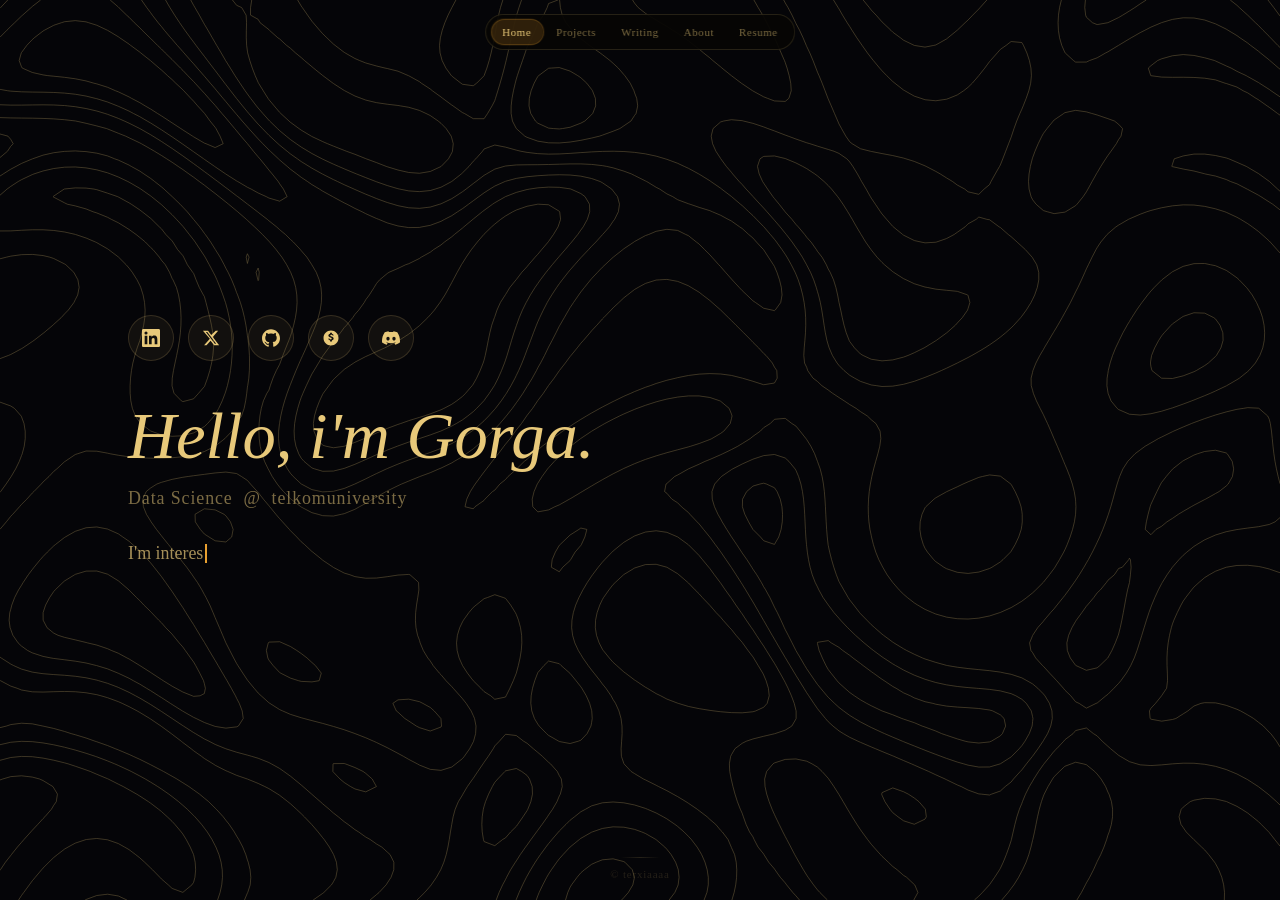
==== commit eb9a6adf: "lagu" ====
--- a/index.html
+++ b/index.html
@@ -303,46 +303,54 @@
           <span class="music-count">08 tracks</span>
         </div>
         <div class="music-grid" role="list" aria-label="Favorite songs">
-          <a class="music-item" role="listitem" href="https://open.spotify.com/track/5Enpui55il1ZW0HgwRTSds" target="_blank" rel="noopener noreferrer">
+          <a class="music-item" role="listitem" data-track-id="5Enpui55il1ZW0HgwRTSds" href="https://open.spotify.com/track/5Enpui55il1ZW0HgwRTSds" target="_blank" rel="noopener noreferrer">
             <img class="music-cover" src="https://i.scdn.co/image/ab67616d00001e02d05559e98f982b79eb508dcc" alt="" loading="lazy">
-            <div class="music-info"><h3>Kita Lewati Berdua</h3><p>Overnight</p><span class="music-preview">Preview</span></div>
-            <span class="music-spotify" aria-hidden="true">S</span><div class="music-actions" aria-hidden="true"><span>+</span><span>•••</span><b>▶</b></div>
-          </a>
-          <a class="music-item" role="listitem" href="https://open.spotify.com/track/2tBaswRea2Mw9eUrDdVtAD" target="_blank" rel="noopener noreferrer">
+            <div class="music-info"><h3>Kita Lewati Berdua</h3><p>Overnight</p><button class="music-preview" type="button">Preview</button></div>
+            <span class="music-spotify" aria-hidden="true">S</span><div class="music-actions" aria-hidden="true"><span>+</span><span>•••</span><b>▶</b></div>
+          </a>
+          <a class="music-item" role="listitem" data-track-id="2tBaswRea2Mw9eUrDdVtAD" href="https://open.spotify.com/track/2tBaswRea2Mw9eUrDdVtAD" target="_blank" rel="noopener noreferrer">
             <img class="music-cover" src="https://i.scdn.co/image/ab67616d00001e029a03ff40f308fea55054aa68" alt="" loading="lazy">
-            <div class="music-info"><h3>cherry flavoured love inside your heart</h3><p>wave to earth</p><span class="music-preview">Preview</span></div>
-            <span class="music-spotify" aria-hidden="true">S</span><div class="music-actions" aria-hidden="true"><span>+</span><span>•••</span><b>▶</b></div>
-          </a>
-          <a class="music-item" role="listitem" href="https://open.spotify.com/track/5pvlSx0s2w3nKuyfrFnYBZ" target="_blank" rel="noopener noreferrer">
+            <div class="music-info"><h3>cherry flavoured love inside your heart</h3><p>wave to earth</p><button class="music-preview" type="button">Preview</button></div>
+            <span class="music-spotify" aria-hidden="true">S</span><div class="music-actions" aria-hidden="true"><span>+</span><span>•••</span><b>▶</b></div>
+          </a>
+          <a class="music-item" role="listitem" data-track-id="5pvlSx0s2w3nKuyfrFnYBZ" href="https://open.spotify.com/track/5pvlSx0s2w3nKuyfrFnYBZ" target="_blank" rel="noopener noreferrer">
             <img class="music-cover" src="https://i.scdn.co/image/ab67616d00001e02c5c5edb34e1c9b8a7c3af581" alt="" loading="lazy">
-            <div class="music-info"><h3>To the Bone</h3><p>Pamungkas</p><span class="music-preview">Preview</span></div>
-            <span class="music-spotify" aria-hidden="true">S</span><div class="music-actions" aria-hidden="true"><span>+</span><span>•••</span><b>▶</b></div>
-          </a>
-          <a class="music-item" role="listitem" href="https://open.spotify.com/track/7c03QS94XIfcetKSNDhUdd" target="_blank" rel="noopener noreferrer">
+            <div class="music-info"><h3>To the Bone</h3><p>Pamungkas</p><button class="music-preview" type="button">Preview</button></div>
+            <span class="music-spotify" aria-hidden="true">S</span><div class="music-actions" aria-hidden="true"><span>+</span><span>•••</span><b>▶</b></div>
+          </a>
+          <a class="music-item" role="listitem" data-track-id="7c03QS94XIfcetKSNDhUdd" href="https://open.spotify.com/track/7c03QS94XIfcetKSNDhUdd" target="_blank" rel="noopener noreferrer">
             <img class="music-cover" src="https://i.scdn.co/image/ab67616d00001e027fd11848d664ff0e9a3694b2" alt="" loading="lazy">
-            <div class="music-info"><h3>Berapa Kali Kita Akan Saling Memaafkan</h3><p>Pamungkas</p><span class="music-preview">Preview</span></div>
-            <span class="music-spotify" aria-hidden="true">S</span><div class="music-actions" aria-hidden="true"><span>+</span><span>•••</span><b>▶</b></div>
-          </a>
-          <a class="music-item" role="listitem" href="https://open.spotify.com/track/7uoFMmxln0GPXQ0AcCBXRq" target="_blank" rel="noopener noreferrer">
+            <div class="music-info"><h3>Berapa Kali Kita Akan Saling Memaafkan</h3><p>Pamungkas</p><button class="music-preview" type="button">Preview</button></div>
+            <span class="music-spotify" aria-hidden="true">S</span><div class="music-actions" aria-hidden="true"><span>+</span><span>•••</span><b>▶</b></div>
+          </a>
+          <a class="music-item" role="listitem" data-track-id="7uoFMmxln0GPXQ0AcCBXRq" href="https://open.spotify.com/track/7uoFMmxln0GPXQ0AcCBXRq" target="_blank" rel="noopener noreferrer">
             <img class="music-cover" src="https://i.scdn.co/image/ab67616d00001e02a75e532b61dac3ddafd022ef" alt="" loading="lazy">
-            <div class="music-info"><h3>Snowman</h3><p>Sia</p><span class="music-preview">Preview</span></div>
-            <span class="music-spotify" aria-hidden="true">S</span><div class="music-actions" aria-hidden="true"><span>+</span><span>•••</span><b>▶</b></div>
-          </a>
-          <a class="music-item" role="listitem" href="https://open.spotify.com/track/41SATlmlnwMU0vhOI6qe5K" target="_blank" rel="noopener noreferrer">
+            <div class="music-info"><h3>Snowman</h3><p>Sia</p><button class="music-preview" type="button">Preview</button></div>
+            <span class="music-spotify" aria-hidden="true">S</span><div class="music-actions" aria-hidden="true"><span>+</span><span>•••</span><b>▶</b></div>
+          </a>
+          <a class="music-item" role="listitem" data-track-id="41SATlmlnwMU0vhOI6qe5K" href="https://open.spotify.com/track/41SATlmlnwMU0vhOI6qe5K" target="_blank" rel="noopener noreferrer">
             <img class="music-cover" src="https://i.scdn.co/image/ab67616d00001e022f6309d853e9a87b7ccb08a1" alt="" loading="lazy">
-            <div class="music-info"><h3>Kalibata, 2012</h3><p>Perunggu</p><span class="music-preview">Preview</span></div>
-            <span class="music-spotify" aria-hidden="true">S</span><div class="music-actions" aria-hidden="true"><span>+</span><span>•••</span><b>▶</b></div>
-          </a>
-          <a class="music-item" role="listitem" href="https://open.spotify.com/track/1CFCYbsgU1PcXaMt26C8PR" target="_blank" rel="noopener noreferrer">
+            <div class="music-info"><h3>Kalibata, 2012</h3><p>Perunggu</p><button class="music-preview" type="button">Preview</button></div>
+            <span class="music-spotify" aria-hidden="true">S</span><div class="music-actions" aria-hidden="true"><span>+</span><span>•••</span><b>▶</b></div>
+          </a>
+          <a class="music-item" role="listitem" data-track-id="1CFCYbsgU1PcXaMt26C8PR" href="https://open.spotify.com/track/1CFCYbsgU1PcXaMt26C8PR" target="_blank" rel="noopener noreferrer">
             <img class="music-cover" src="https://i.scdn.co/image/ab67616d00001e02802834f323484393d5161365" alt="" loading="lazy">
-            <div class="music-info"><h3>Duniawi</h3><p>rumahsakit</p><span class="music-preview">Preview</span></div>
-            <span class="music-spotify" aria-hidden="true">S</span><div class="music-actions" aria-hidden="true"><span>+</span><span>•••</span><b>▶</b></div>
-          </a>
-          <a class="music-item" role="listitem" href="https://open.spotify.com/track/5WneI3C3L3R01ctnMzymbf" target="_blank" rel="noopener noreferrer">
+            <div class="music-info"><h3>Duniawi</h3><p>rumahsakit</p><button class="music-preview" type="button">Preview</button></div>
+            <span class="music-spotify" aria-hidden="true">S</span><div class="music-actions" aria-hidden="true"><span>+</span><span>•••</span><b>▶</b></div>
+          </a>
+          <a class="music-item" role="listitem" data-track-id="5WneI3C3L3R01ctnMzymbf" href="https://open.spotify.com/track/5WneI3C3L3R01ctnMzymbf" target="_blank" rel="noopener noreferrer">
             <img class="music-cover" src="https://i.scdn.co/image/ab67616d00001e022f6309d853e9a87b7ccb08a1" alt="" loading="lazy">
-            <div class="music-info"><h3>Pastikan Riuh Akhiri Malammu</h3><p>Perunggu</p><span class="music-preview">Preview</span></div>
-            <span class="music-spotify" aria-hidden="true">S</span><div class="music-actions" aria-hidden="true"><span>+</span><span>•••</span><b>▶</b></div>
-          </a>
+            <div class="music-info"><h3>Pastikan Riuh Akhiri Malammu</h3><p>Perunggu</p><button class="music-preview" type="button">Preview</button></div>
+            <span class="music-spotify" aria-hidden="true">S</span><div class="music-actions" aria-hidden="true"><span>+</span><span>•••</span><b>▶</b></div>
+          </a>
+        </div>
+        <div class="music-player" hidden>
+          <div class="music-player-header">
+            <span class="music-player-label">Now previewing</span>
+            <button class="music-player-close" type="button" aria-label="Close music preview">×</button>
+          </div>
+          <iframe title="Spotify music preview" allow="autoplay; clipboard-write; encrypted-media; fullscreen; picture-in-picture"
+            loading="lazy"></iframe>
         </div>
       </section>
     </div>
--- a/styles/styles.css
+++ b/styles/styles.css
@@ -1112,6 +1112,11 @@
   transform: translateY(-2px);
 }
 
+.music-item.is-playing {
+  outline: 1px solid rgba(255, 255, 255, 0.8);
+  outline-offset: -1px;
+}
+
 .music-item:focus-visible {
   outline: 2px solid var(--accent);
   outline-offset: 2px;
@@ -1161,13 +1166,67 @@
 
 .music-preview {
   display: inline-block;
+  border: 0;
   margin-top: 10px;
   padding: 4px 8px;
   border-radius: 2px;
   background: rgba(0, 0, 0, 0.45);
   color: #fff;
+  cursor: pointer;
   font-family: 'Times New Roman', serif;
   font-size: 12px;
+}
+
+.music-preview:hover,
+.music-preview:focus-visible {
+  background: rgba(0, 0, 0, 0.7);
+}
+
+.music-preview:focus-visible,
+.music-player-close:focus-visible {
+  outline: 2px solid var(--accent);
+  outline-offset: 2px;
+}
+
+.music-player {
+  margin-top: 18px;
+  overflow: hidden;
+  border: 1px solid var(--line);
+  border-radius: 12px;
+  background: rgba(8, 7, 4, 0.85);
+}
+
+.music-player-header {
+  display: flex;
+  align-items: center;
+  justify-content: space-between;
+  padding: 10px 14px;
+}
+
+.music-player-label {
+  color: var(--text-dim);
+  font-family: 'Times New Roman', serif;
+  font-size: 13px;
+}
+
+.music-player-close {
+  border: 0;
+  background: transparent;
+  color: var(--text-dim);
+  cursor: pointer;
+  font-size: 22px;
+  line-height: 1;
+}
+
+.music-player-close:hover {
+  color: var(--text);
+}
+
+.music-player iframe {
+  display: block;
+  width: 100%;
+  min-height: 152px;
+  border: 0;
 }
 
 .music-spotify {
--- a/styles/styles.css
+++ b/styles/styles.css
@@ -1112,6 +1112,11 @@
   transform: translateY(-2px);
 }
 
+.music-item.is-playing {
+  outline: 1px solid rgba(255, 255, 255, 0.8);
+  outline-offset: -1px;
+}
+
 .music-item:focus-visible {
   outline: 2px solid var(--accent);
   outline-offset: 2px;
@@ -1161,13 +1166,67 @@
 
 .music-preview {
   display: inline-block;
+  border: 0;
   margin-top: 10px;
   padding: 4px 8px;
   border-radius: 2px;
   background: rgba(0, 0, 0, 0.45);
   color: #fff;
+  cursor: pointer;
   font-family: 'Times New Roman', serif;
   font-size: 12px;
+}
+
+.music-preview:hover,
+.music-preview:focus-visible {
+  background: rgba(0, 0, 0, 0.7);
+}
+
+.music-preview:focus-visible,
+.music-player-close:focus-visible {
+  outline: 2px solid var(--accent);
+  outline-offset: 2px;
+}
+
+.music-player {
+  margin-top: 18px;
+  overflow: hidden;
+  border: 1px solid var(--line);
+  border-radius: 12px;
+  background: rgba(8, 7, 4, 0.85);
+}
+
+.music-player-header {
+  display: flex;
+  align-items: center;
+  justify-content: space-between;
+  padding: 10px 14px;
+}
+
+.music-player-label {
+  color: var(--text-dim);
+  font-family: 'Times New Roman', serif;
+  font-size: 13px;
+}
+
+.music-player-close {
+  border: 0;
+  background: transparent;
+  color: var(--text-dim);
+  cursor: pointer;
+  font-size: 22px;
+  line-height: 1;
+}
+
+.music-player-close:hover {
+  color: var(--text);
+}
+
+.music-player iframe {
+  display: block;
+  width: 100%;
+  min-height: 152px;
+  border: 0;
 }
 
 .music-spotify {
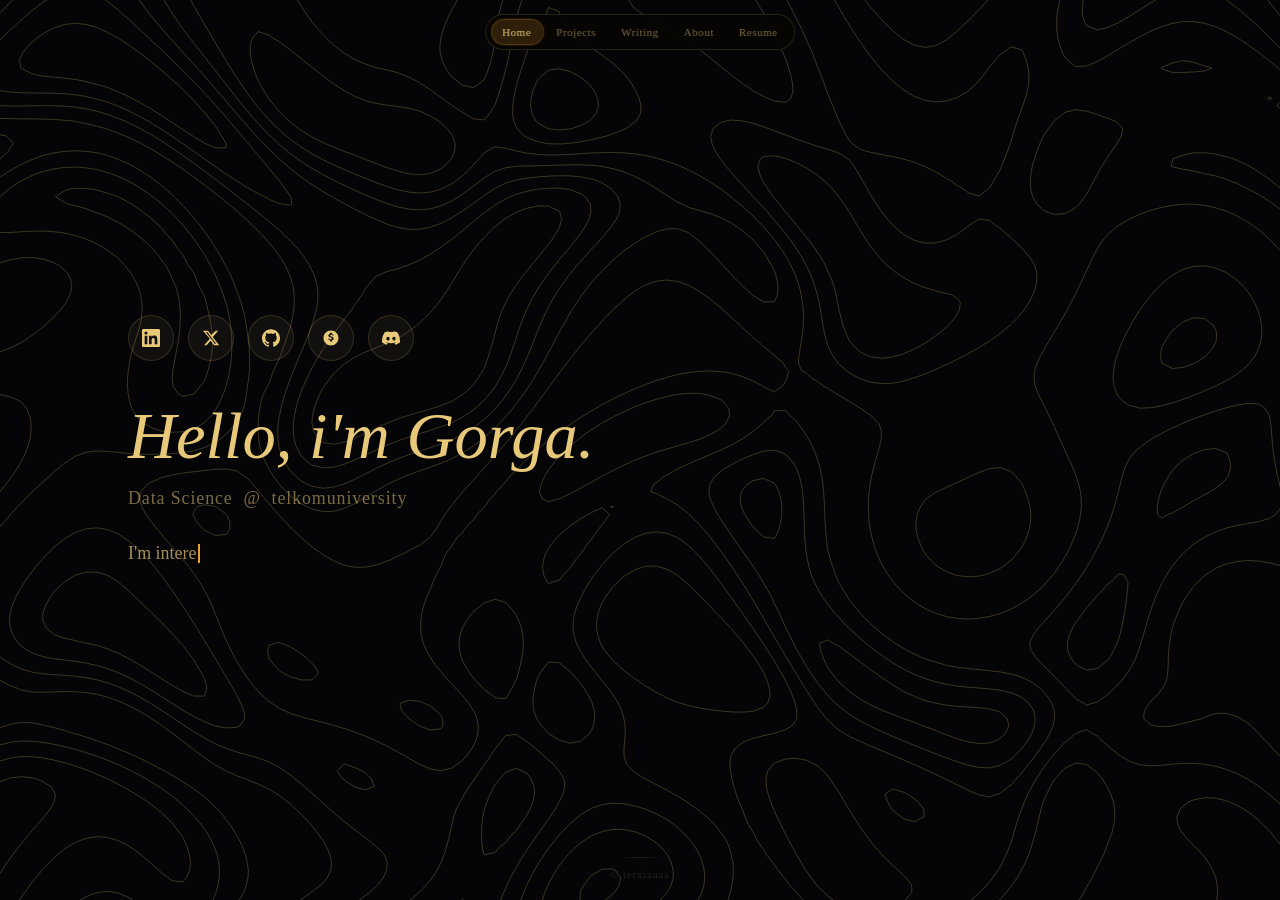
==== commit 6df08df6: "foto" ====
--- a/index.html
+++ b/index.html
@@ -11,7 +11,8 @@
   <meta name="apple-mobile-web-app-capable" content="yes">
   <meta name="apple-mobile-web-app-status-bar-style" content="black-translucent">
   <title>Gorga's Portofolio</title>
-  <link rel="icon" type="image/png" href="https://cdn-icons-png.magnific.com/512/8623/8623523.png">
+  <link rel="icon" type="image/png" sizes="128x128" href="assets/images/site-icon.png">
+  <link rel="apple-touch-icon" sizes="128x128" href="assets/images/site-icon.png">
   <link rel="preconnect" href="https://api.fontshare.com">
   <link rel="preconnect" href="https://cdn-icons-png.magnific.com" crossorigin>
   <link href="https://api.fontshare.com/v2/css?f[]=sentient@200,400,700,200i,400i&display=swap" rel="stylesheet"
@@ -286,12 +287,20 @@
               at <a href="mailto:gorgasagala1@gmail.com">gorgasagala1@gmail.com</a> &#x1F44B;</p>
           </div>
         </div>
-        <div class="about-img-box about-slideshow" aria-label="About photos">
-          <img class="about-slide is-active" src="assets/images/about-photo-1.jpeg" alt="Gorga Sagala" loading="lazy">
-          <img class="about-slide" src="assets/images/about-photo-2.jpeg" alt="" loading="lazy">
-          <img class="about-slide" src="assets/images/about-photo-3.png" alt="" loading="lazy">
-          <img class="about-slide" src="assets/images/about-photo-4.jpeg" alt="" loading="lazy">
-          <div class="about-slide-dots" aria-hidden="true"></div>
+        <div class="about-slideshow" aria-label="About photos" aria-roledescription="carousel">
+          <div class="about-slides">
+            <img src="assets/images/about-photo-1.jpeg" alt="Gorga Sagala" loading="lazy" class="about-slide is-active">
+            <img src="assets/images/about-photo-2.jpeg" alt="Gorga Sagala" loading="lazy" class="about-slide">
+            <img src="assets/images/about-photo-3.jpg" alt="Gorga Sagala" loading="lazy" class="about-slide">
+            <img src="assets/images/about-photo-4.jpeg" alt="Gorga Sagala" loading="lazy" class="about-slide about-slide-portrait-fix">
+          </div>
+          <button class="about-slide-control about-slide-prev" type="button" aria-label="Previous photo">
+            <span aria-hidden="true">‹</span>
+          </button>
+          <button class="about-slide-control about-slide-next" type="button" aria-label="Next photo">
+            <span aria-hidden="true">›</span>
+          </button>
+          <div class="about-slide-dots" role="tablist" aria-label="Choose an about photo"></div>
         </div>
       </div>
       <section class="music-section" aria-labelledby="music-heading">
--- a/styles/styles.css
+++ b/styles/styles.css
@@ -958,6 +958,16 @@
 
 .about-slideshow {
   position: relative;
+  aspect-ratio: 3 / 4;
+  border: 1px solid var(--line);
+  border-radius: 10px;
+  overflow: hidden;
+  background: rgba(232, 201, 122, 0.03);
+}
+
+.about-slides {
+  position: absolute;
+  inset: 0;
 }
 
 .about-slide {
@@ -967,15 +977,59 @@
   height: 100%;
   object-fit: cover;
   opacity: 0;
-  transition: opacity 650ms ease;
+  transition: opacity 650ms cubic-bezier(0.23, 1, 0.32, 1);
 }
 
 .about-slide.is-active {
   opacity: 1;
-}
-
-.about-slide.is-fading {
+  z-index: 1;
+}
+
+.about-slide-portrait-fix {
+  object-fit: contain;
+  transform: rotate(90deg) scale(1.34);
+}
+
+.about-slide-control {
+  position: absolute;
+  z-index: 3;
+  top: 50%;
+  width: 34px;
+  height: 34px;
+  border: 1px solid rgba(232, 201, 122, 0.28);
+  border-radius: 50%;
+  background: rgba(5, 5, 8, 0.52);
+  color: var(--text);
+  font-family: Georgia, serif;
+  font-size: 24px;
+  line-height: 1;
+  cursor: pointer;
   opacity: 0;
+  transform: translateY(-50%);
+  transition: opacity 200ms ease, background 200ms ease, border-color 200ms ease;
+}
+
+.about-slide-prev {
+  left: 12px;
+}
+
+.about-slide-next {
+  right: 12px;
+}
+
+.about-slideshow:hover .about-slide-control,
+.about-slide-control:focus-visible {
+  opacity: 1;
+}
+
+.about-slide-control:hover {
+  background: rgba(232, 160, 48, 0.24);
+  border-color: var(--accent);
+}
+
+.about-slide-control:focus-visible {
+  outline: 2px solid var(--accent);
+  outline-offset: 2px;
 }
 
 .about-slide-dots {
@@ -984,36 +1038,44 @@
   bottom: 12px;
   left: 50%;
   display: flex;
-  gap: 5px;
+  gap: 7px;
   transform: translateX(-50%);
 }
 
 .about-slide-dot {
-  width: 5px;
-  height: 5px;
+  width: 7px;
+  height: 7px;
+  padding: 0;
+  border: 1px solid rgba(232, 201, 122, 0.5);
   border-radius: 50%;
   background: rgba(232, 201, 122, 0.35);
+  cursor: pointer;
+  transition: transform 200ms ease, background 200ms ease, border-color 200ms ease;
 }
 
 .about-slide-dot.is-active {
   background: var(--accent);
-}
-
-.about-img-box:hover {
+  border-color: var(--accent);
+  transform: scale(1.2);
+}
+
+.about-slideshow:hover {
   border-color: rgba(232, 160, 48, 0.25);
   box-shadow: 0 8px 32px rgba(232, 160, 48, 0.06);
 }
 
-.about-img-box img {
-  width: 100%;
-  height: 100%;
-  object-fit: cover;
-  transition: transform 0.6s ease;
-}
-
-.about-img-box:hover img {
-  transform: scale(1.03);
-}
+@media (prefers-reduced-motion: reduce) {
+  .about-slide {
+    transition-duration: 180ms;
+  }
+}
+
+@media (hover: none) and (pointer: coarse) {
+  .about-slide-control {
+    opacity: 0.85;
+  }
+}
+
 
 .music-section {
   max-width: 820px;
--- a/styles/styles.css
+++ b/styles/styles.css
@@ -958,6 +958,16 @@
 
 .about-slideshow {
   position: relative;
+  aspect-ratio: 3 / 4;
+  border: 1px solid var(--line);
+  border-radius: 10px;
+  overflow: hidden;
+  background: rgba(232, 201, 122, 0.03);
+}
+
+.about-slides {
+  position: absolute;
+  inset: 0;
 }
 
 .about-slide {
@@ -967,15 +977,59 @@
   height: 100%;
   object-fit: cover;
   opacity: 0;
-  transition: opacity 650ms ease;
+  transition: opacity 650ms cubic-bezier(0.23, 1, 0.32, 1);
 }
 
 .about-slide.is-active {
   opacity: 1;
-}
-
-.about-slide.is-fading {
+  z-index: 1;
+}
+
+.about-slide-portrait-fix {
+  object-fit: contain;
+  transform: rotate(90deg) scale(1.34);
+}
+
+.about-slide-control {
+  position: absolute;
+  z-index: 3;
+  top: 50%;
+  width: 34px;
+  height: 34px;
+  border: 1px solid rgba(232, 201, 122, 0.28);
+  border-radius: 50%;
+  background: rgba(5, 5, 8, 0.52);
+  color: var(--text);
+  font-family: Georgia, serif;
+  font-size: 24px;
+  line-height: 1;
+  cursor: pointer;
   opacity: 0;
+  transform: translateY(-50%);
+  transition: opacity 200ms ease, background 200ms ease, border-color 200ms ease;
+}
+
+.about-slide-prev {
+  left: 12px;
+}
+
+.about-slide-next {
+  right: 12px;
+}
+
+.about-slideshow:hover .about-slide-control,
+.about-slide-control:focus-visible {
+  opacity: 1;
+}
+
+.about-slide-control:hover {
+  background: rgba(232, 160, 48, 0.24);
+  border-color: var(--accent);
+}
+
+.about-slide-control:focus-visible {
+  outline: 2px solid var(--accent);
+  outline-offset: 2px;
 }
 
 .about-slide-dots {
@@ -984,36 +1038,44 @@
   bottom: 12px;
   left: 50%;
   display: flex;
-  gap: 5px;
+  gap: 7px;
   transform: translateX(-50%);
 }
 
 .about-slide-dot {
-  width: 5px;
-  height: 5px;
+  width: 7px;
+  height: 7px;
+  padding: 0;
+  border: 1px solid rgba(232, 201, 122, 0.5);
   border-radius: 50%;
   background: rgba(232, 201, 122, 0.35);
+  cursor: pointer;
+  transition: transform 200ms ease, background 200ms ease, border-color 200ms ease;
 }
 
 .about-slide-dot.is-active {
   background: var(--accent);
-}
-
-.about-img-box:hover {
+  border-color: var(--accent);
+  transform: scale(1.2);
+}
+
+.about-slideshow:hover {
   border-color: rgba(232, 160, 48, 0.25);
   box-shadow: 0 8px 32px rgba(232, 160, 48, 0.06);
 }
 
-.about-img-box img {
-  width: 100%;
-  height: 100%;
-  object-fit: cover;
-  transition: transform 0.6s ease;
-}
-
-.about-img-box:hover img {
-  transform: scale(1.03);
-}
+@media (prefers-reduced-motion: reduce) {
+  .about-slide {
+    transition-duration: 180ms;
+  }
+}
+
+@media (hover: none) and (pointer: coarse) {
+  .about-slide-control {
+    opacity: 0.85;
+  }
+}
+
 
 .music-section {
   max-width: 820px;
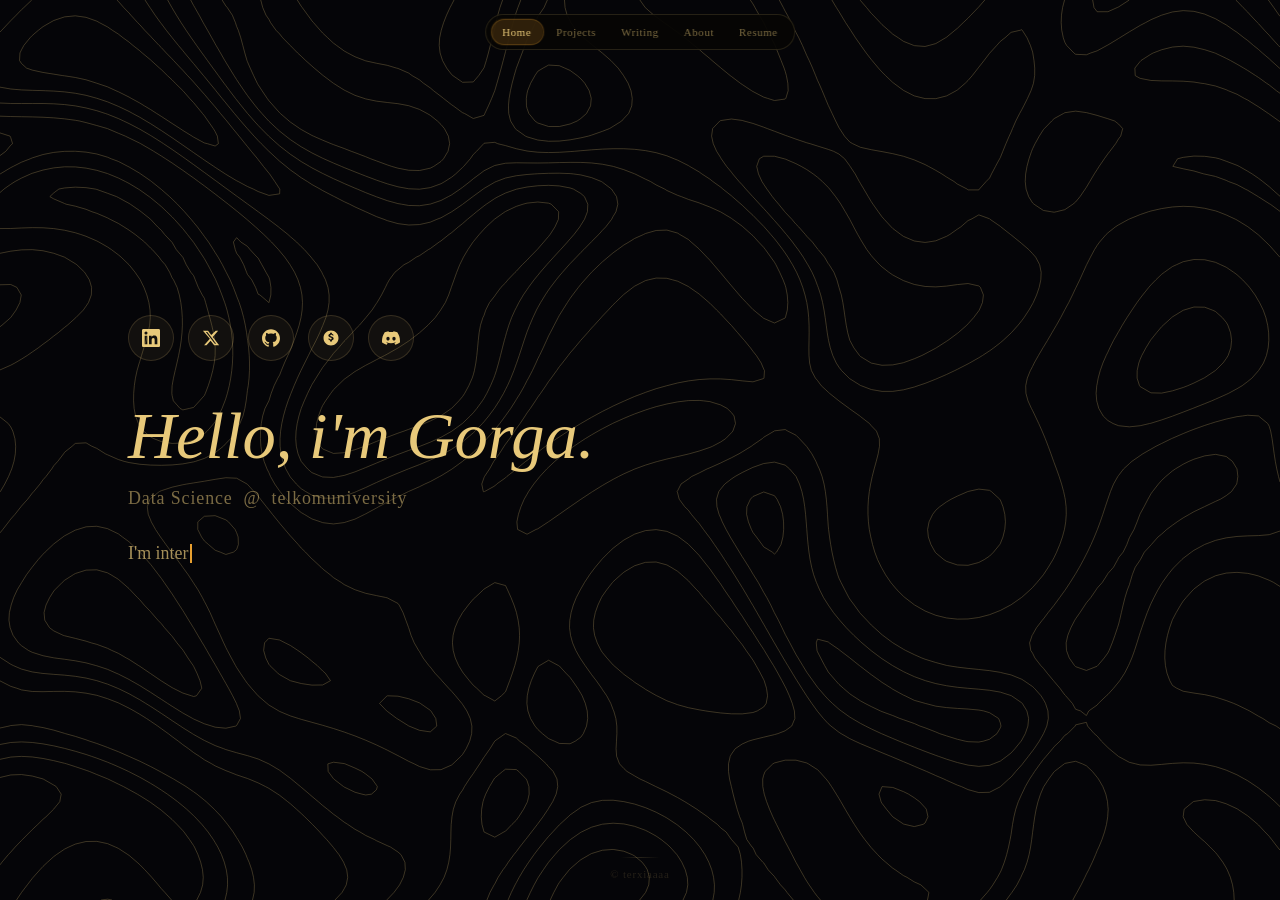
==== commit b59c6c1f: "topik 1" ====
--- a/index.html
+++ b/index.html
@@ -11,6 +11,7 @@
   <meta name="apple-mobile-web-app-capable" content="yes">
   <meta name="apple-mobile-web-app-status-bar-style" content="black-translucent">
   <title>Gorga's Portofolio</title>
+  <link rel="icon" type="image/svg+xml" href="assets/images/site-icon.svg">
   <link rel="icon" type="image/png" sizes="128x128" href="assets/images/site-icon.png">
   <link rel="apple-touch-icon" sizes="128x128" href="assets/images/site-icon.png">
   <link rel="preconnect" href="https://api.fontshare.com">
@@ -165,6 +166,28 @@
       <p class="section-sub">Research notes, essays, and working thoughts.</p>
       <div class="writing-grid" role="list" aria-label="Writing entries">
 
+        <article class="note-card" role="listitem" tabindex="0" data-note="note-gacha">
+          <div class="note-card-banner" aria-hidden="true">
+            <svg class="note-card-banner-icon" viewBox="0 0 24 24" aria-hidden="true">
+              <path d="M12 2L2 7l10 5 10-5-10-5z" />
+              <path d="M2 17l10 5 10-5" />
+              <path d="M2 12l10 5 10-5" />
+            </svg>
+          </div>
+          <div class="note-card-body">
+            <span class="note-card-tag">Proposal</span>
+            <h3 class="note-card-title">Engineered Uncertainty in Gacha Systems</h3>
+            <p class="note-card-excerpt">Proposal KTI: perbandingan komputasional mekanisme pity (Honkai: Star Rail) dan mileage (StarSavior) melalui pemodelan probabilistik dan simulasi Monte Carlo untuk menganalisis peluang perolehan karakter serta distribusi jumlah pull.</p>
+            <div class="note-card-footer" aria-hidden="true">
+              <svg viewBox="0 0 24 24" aria-hidden="true">
+                <circle cx="12" cy="12" r="10" />
+                <polyline points="12 6 12 12 16 14" />
+              </svg>
+              <span>Proposal KTI</span>
+            </div>
+          </div>
+        </article>
+
         <article class="note-card" role="listitem" tabindex="0" data-note="note-template">
           <div class="note-card-banner" aria-hidden="true">
             <svg class="note-card-banner-icon" viewBox="0 0 24 24" aria-hidden="true">
@@ -186,6 +209,211 @@
           </div>
         </article>
 
+      </div>
+    </div>
+
+    <div class="note-overlay" id="note-gacha" role="dialog" aria-modal="true" aria-labelledby="note-gacha-title" hidden>
+      <div class="note-detail">
+        <button class="note-back-btn" onclick="closeNote()" aria-label="Close note and return to writing">
+          <svg viewBox="0 0 24 24" aria-hidden="true">
+            <line x1="19" y1="12" x2="5" y2="12" />
+            <polyline points="12 19 5 12 12 5" />
+          </svg>
+          Back to Writing
+        </button>
+        <span class="note-detail-tag">Draf Proposal KTI</span>
+        <h2 class="note-detail-title" id="note-gacha-title">Komparasi Mekanisme Pity (Honkai: Star Rail) dan Mileage (StarSavior) dengan Simulasi Monte Carlo</h2>
+        <p class="note-detail-meta">Proposal KTI &nbsp;·&nbsp; Data Science &nbsp;·&nbsp; Bahan Diskusi Dosen Pembimbing</p>
+        <div class="note-detail-divider"></div>
+        <div class="note-detail-layout">
+          <div class="note-detail-body">
+
+            <p class="note-quote">Proposal komparasi kuantitatif antara sistem <em>pity</em> (peluang naik bertahap per tarikan) dan <em>mileage</em> (tukar poin pasti) pada gim gacha. Tujuannya memetakan sebaran jumlah pull, peluang dapat target, dan risiko gagal lewat pemodelan stokastik serta simulasi Monte Carlo.</p>
+
+            <p><strong>Catatan Awal:</strong> Tulisan ini masih draf proposal untuk bimbingan KTI. Belum ada angka hasil run simulasi atau klaim kesimpulan. Parameter dan batasan model masih terbuka untuk disesuaikan dengan masukan dosen.</p>
+
+            <h3 class="note-heading">Latar Belakang &amp; Motivasi</h3>
+            <p>Banyak gim digital memakai sistem gacha sebagai mekanisme monetisasi utama, tapi aturan proteksi pemainnya beda-beda. Ada yang memakai <em>soft/hard pity</em> seperti <em>Honkai: Star Rail</em> (HSR)—di mana peluang naik setelah sekian pull gagal—dan ada yang memakai sistem <em>mileage</em> atau <em>spark</em> seperti <em>StarSavior</em>, di mana setiap pull memberi token yang nantinya bisa ditukar langsung dengan karakter target.</p>
+            <p>Secara intuitif pemain sering membandingkan mana yang "lebih ramah", tapi perbandingannya jarang dihitung secara kuantitatif dengan indikator yang setara (misal: median pull, persentil ke-90/95, dan risiko meleset pada bujet tertentu). Sebagai mahasiswa Sains Data, topik ini menarik untuk diuji memakai pemodelan probabilistik dan simulasi stokastik.</p>
+
+            <h3 class="note-heading">Rumusan Masalah</h3>
+            <ul class="note-list">
+              <li>Bagaimana bentuk kurva peluang kumulatif memperoleh karakter target pada sistem pity HSR vs mileage StarSavior?</li>
+              <li>Berapa rata-rata, median, serta persentil ke-90 dan ke-95 jumlah pull yang dihabiskan pemain pada kedua sistem?</li>
+              <li>Bagaimana mekanisme jaminan (50:50 pada HSR) dan batas penukaran mileage memengaruhi risiko gagal pada batas bujet pull tertentu?</li>
+            </ul>
+
+            <h3 class="note-heading">Batasan Masalah</h3>
+            <ul class="note-list">
+              <li>Objek uji dibatasi pada satu banner karakter terbatas (<em>limited rate-up</em>) per masing-masing gim.</li>
+              <li>Kondisi awal diuji dari titik nol: pity counter 0, belum ada status jaminan (<em>off-banner</em>), dan poin mileage 0.</li>
+              <li>Fokus murni pada probabilitas matematis dan distribusi pull, bukan analisis psikologi belanja atau valuasi rupiah/mata uang riil.</li>
+              <li>Data banner HSR memakai dokumentasi resmi HoYoverse. Data StarSavior masih dalam penelaahan sumber resmi StudioBSIDE; parameter yang belum pasti akan dilabeli sebagai asumsi model, bukan fakta resmi.</li>
+            </ul>
+
+            <h3 class="note-heading">Rencana Metodologi</h3>
+            <p>Penelitian dirancang dalam empat tahap kerja:</p>
+            <ul class="note-list">
+              <li><strong>Inventarisasi Aturan Banner:</strong> Mencatat base rate, ambang soft pity, hard pity, mekanisme 50:50, serta rasio konversi mileage ke dalam tabel parameter terverifikasi.</li>
+              <li><strong>Formulasi Model Matematis:</strong> Menyusun model probabilitas kondisional untuk tarikan independen dan <em>state-dependent</em> (pity counter).</li>
+              <li><strong>Simulasi Monte Carlo:</strong> Mengimplementasikan simulasi berbasis Python (100.000 iterasi per skenario) dengan seed acak tercatat agar hasil dapat direproduksi.</li>
+              <li><strong>Analisis Distribusi:</strong> Menghitung nilai mean, median, IQR, persentil ke-90/95 (indikator <em>unlucky tail</em>), dan grafik CDF (<em>Cumulative Distribution Function</em>).</li>
+            </ul>
+
+            <h3 class="note-heading">Rencana Luaran (Deliverables)</h3>
+            <ul class="note-list">
+              <li>Tabel parameter terverifikasi dari kedua gim beserta catatan sumbernya.</li>
+              <li>Skrip simulasi Monte Carlo (Python/Jupyter Notebook) yang terbuka dan bisa di-run ulang.</li>
+              <li>Visualisasi grafik CDF dan perbandingan metrik risiko (median vs P95).</li>
+              <li>Naskah artikel KTI yang siap diajukan untuk telaah lanjutan.</li>
+            </ul>
+
+            <h3 class="note-heading">Poin Diskusi untuk Dosen Pembimbing</h3>
+            <ul class="note-list">
+              <li>Apakah scope komparasi dua gim ini sudah pas untuk artikel KTI tingkat sarjana, atau perlu dipersempit ke satu mekanisme saja?</li>
+              <li>Bagaimana perlakuan terbaik jika dokumentasi resmi StarSavior tidak merinci kurva soft pity secara publik: apakah cukup dimodelkan sebagai <em>flat-rate + hard mileage</em> dengan catatan asumsi eksplisit?</li>
+              <li>Apakah simulasi Monte Carlo perlu divalidasi juga dengan pendekatan rekursi eksak (misal rantai Markov sederhana)?</li>
+            </ul>
+
+            <h3 class="note-heading">Rencana Kerja &amp; Timeline</h3>
+            <ul class="note-list">
+              <li><strong>Tahap 1:</strong> Telaah literatur (paper gacha &amp; modul KTI) + verifikasi parameter resmi.</li>
+              <li><strong>Tahap 2:</strong> Bimbingan draf metodologi ke dosen pembimbing.</li>
+              <li><strong>Tahap 3:</strong> Penulisan skrip simulasi Python + validasi kasus batas (<em>sanity check</em>).</li>
+              <li><strong>Tahap 4:</strong> Olah visualisasi, analisis data, dan penulisan draf artikel KTI.</li>
+            </ul>
+
+          </div>
+
+          <aside class="note-sidebar">
+
+            <div class="ref-section">
+              <div class="ref-section-header">
+                <svg viewBox="0 0 24 24" aria-hidden="true">
+                  <path d="M4 19.5A2.5 2.5 0 0 1 6.5 17H20" />
+                  <path d="M6.5 2H20v20H6.5A2.5 2.5 0 0 1 4 19.5v-15A2.5 2.5 0 0 1 6.5 2z" />
+                </svg>
+                <span class="ref-section-title">Referensi Artikel</span>
+              </div>
+
+              <a class="ref-item" href="https://doi.org/10.3390/sym18061051" target="_blank" rel="noopener noreferrer">
+                <span class="ref-item-num">01</span>
+                <div class="ref-item-info">
+                  <div class="ref-item-title">State-Dependent Asymmetry in Soft-Pity Gacha Waiting-Time Models</div>
+                  <div class="ref-item-source">Hou, Zhu, &amp; Zhang (2026) · Symmetry</div>
+                  <div class="ref-item-relevance">Rujukan utama pemodelan matematis soft pity, distribusi pull, dan kalkulasi rekursif.</div>
+                  <span class="ref-item-status ref-status-verified">TERVERIFIKASI</span>
+                </div>
+              </a>
+
+              <a class="ref-item" href="https://doi.org/10.1016/j.entcom.2025.101044" target="_blank" rel="noopener noreferrer">
+                <span class="ref-item-num">02</span>
+                <div class="ref-item-info">
+                  <div class="ref-item-title">Monetization mechanisms in gacha games: pricing strategies &amp; pity systems</div>
+                  <div class="ref-item-source">Ma, Shao, &amp; Li (2025) · Entertainment Computing</div>
+                  <div class="ref-item-relevance">Rujukan kontekstual desain pity dan persepsi risiko pemain.</div>
+                  <span class="ref-item-status ref-status-verified">TERVERIFIKASI</span>
+                </div>
+              </a>
+
+              <a class="ref-item" href="https://doi.org/10.1016/j.entcom.2025.100988" target="_blank" rel="noopener noreferrer">
+                <span class="ref-item-num">03</span>
+                <div class="ref-item-info">
+                  <div class="ref-item-title">Game-theoretic analysis of traditional song selection rules in rhythm game tournaments</div>
+                  <div class="ref-item-source">Entertainment Computing (2025)</div>
+                  <div class="ref-item-relevance">Analogi metodologis komparasi aturan mekanik dalam gim.</div>
+                  <span class="ref-item-status ref-status-verified">TERVERIFIKASI</span>
+                </div>
+              </a>
+
+              <a class="ref-item" href="https://doi.org/10.1016/j.entcom.2025.100994" target="_blank" rel="noopener noreferrer">
+                <span class="ref-item-num">04</span>
+                <div class="ref-item-info">
+                  <div class="ref-item-title">Storytelling in mobile games: Cross-cultural analysis of monetization</div>
+                  <div class="ref-item-source">Entertainment Computing (2025)</div>
+                  <div class="ref-item-relevance">Rujukan pendukung aspek monetisasi gim mobile.</div>
+                  <span class="ref-item-status ref-status-verified">TERVERIFIKASI</span>
+                </div>
+              </a>
+
+            </div>
+
+            <div class="ref-section">
+              <div class="ref-section-header">
+                <svg viewBox="0 0 24 24" aria-hidden="true">
+                  <path d="M21 2l-2 2m-7.61 7.61a5.5 5.5 0 1 1-7.778 7.778 5.5 5.5 0 0 1 7.777-7.777zm0 0L15.5 7.5m0 0l3 3L22 7l-3-3m-3.5 3.5L19 4" />
+                </svg>
+                <span class="ref-section-title">Dokumentasi Resmi</span>
+              </div>
+
+              <a class="ref-item" href="https://support.hoyoverse.com/hc/en-us/articles/50913710696217-How-does-the-pity-system-work-for-different-banners-and-reruns" target="_blank" rel="noopener noreferrer">
+                <span class="ref-item-num">01</span>
+                <div class="ref-item-info">
+                  <div class="ref-item-title">How does the pity system work for different banners?</div>
+                  <div class="ref-item-source">HoYoverse Help Center</div>
+                  <div class="ref-item-relevance">Dokumentasi resmi parameter banner dan pity Honkai: Star Rail.</div>
+                  <span class="ref-item-status ref-status-verified">TERVERIFIKASI</span>
+                </div>
+              </a>
+
+              <a class="ref-item" href="https://starsavior.com/en/news/019e86cc-7aa5-74cd-9996-ea1fcbbb07fa" target="_blank" rel="noopener noreferrer">
+                <span class="ref-item-num">02</span>
+                <div class="ref-item-info">
+                  <div class="ref-item-title">StarSavior — Official News &amp; Updates</div>
+                  <div class="ref-item-source">StudioBSIDE</div>
+                  <div class="ref-item-relevance">Rujukan patch resmi StarSavior (perlu verifikasi rincian mileage).</div>
+                  <span class="ref-item-status ref-status-needs-verification">PERLU VERIFIKASI</span>
+                </div>
+              </a>
+
+              <a class="ref-item" href="https://tychara.com/StarSavior/guides/gacha-system" target="_blank" rel="noopener noreferrer">
+                <span class="ref-item-num">03</span>
+                <div class="ref-item-info">
+                  <div class="ref-item-title">Gacha System: Star Savior</div>
+                  <div class="ref-item-source">Tychara (Panduan Komunitas)</div>
+                  <div class="ref-item-relevance">Petunjuk awal parameter komunitas, belum jadi acuan resmi.</div>
+                  <span class="ref-item-status ref-status-needs-verification">PERLU VERIFIKASI</span>
+                </div>
+              </a>
+
+            </div>
+
+            <div class="ref-section">
+              <div class="ref-section-header">
+                <svg viewBox="0 0 24 24" aria-hidden="true">
+                  <polygon points="5 3 19 12 5 21 5 3" />
+                </svg>
+                <span class="ref-section-title">Referensi Video</span>
+              </div>
+              <div class="ref-item">
+                <span class="ref-item-num">—</span>
+                <div class="ref-item-info">
+                  <div class="ref-item-title">Video referensi — akan ditambahkan</div>
+                  <div class="ref-item-source">Kanal edukasi / visualisasi simulasi Monte Carlo gacha (tautan menyusul).</div>
+                </div>
+              </div>
+            </div>
+
+            <div class="ref-section">
+              <div class="ref-section-header">
+                <svg viewBox="0 0 24 24" aria-hidden="true">
+                  <path d="M14 2H6a2 2 0 0 0-2 2v16a2 2 0 0 0 2 2h12a2 2 0 0 0 2-2V8z" />
+                  <polyline points="14 2 14 8 20 8" />
+                </svg>
+                <span class="ref-section-title">Panduan Penulisan</span>
+              </div>
+              <div class="ref-item">
+                <span class="ref-item-num">—</span>
+                <div class="ref-item-info">
+                  <div class="ref-item-title">Modul &amp; Panduan Format KTI</div>
+                  <div class="ref-item-source">Pedoman tata kalimat, sitasi anti-plagiarisme, dan kerangka artikel jurnal (arsip lokal).</div>
+                  <div class="ref-item-relevance">Pedoman penulisan naskah, bukan sumber data gim.</div>
+                </div>
+              </div>
+            </div>
+
+          </aside>
+        </div>
       </div>
     </div>
 
--- a/styles/styles.css
+++ b/styles/styles.css
@@ -811,6 +811,70 @@
   letter-spacing: 0.02em;
 }
 
+.note-detail-body .note-subheading {
+  font-family: 'Sentient', serif;
+  font-size: 16px;
+  font-weight: 400;
+  color: rgba(232, 201, 122, 0.85);
+  margin-top: 24px;
+  margin-bottom: 10px;
+  letter-spacing: 0.02em;
+}
+
+.note-detail-body .note-checklist {
+  list-style: none;
+  padding: 0;
+  margin: 12px 0 22px;
+}
+
+.note-detail-body .note-checklist li {
+  position: relative;
+  padding-left: 28px;
+  margin-bottom: 10px;
+  line-height: 1.7;
+}
+
+.note-detail-body .note-checklist .check-box {
+  position: absolute;
+  left: 0;
+  color: var(--accent);
+  opacity: 0.7;
+  font-size: 14px;
+}
+
+.ref-item-relevance {
+  font-family: 'Times New Roman', serif;
+  font-size: 11px;
+  color: var(--text-faint);
+  line-height: 1.5;
+  margin-top: 4px;
+  font-style: italic;
+}
+
+.ref-item-status {
+  display: inline-block;
+  font-family: 'Sentient', serif;
+  font-size: 9px;
+  font-weight: 400;
+  letter-spacing: 0.1em;
+  text-transform: uppercase;
+  border-radius: 10px;
+  padding: 2px 8px;
+  margin-top: 6px;
+}
+
+.ref-status-verified {
+  color: #7dcea0;
+  background: rgba(125, 206, 160, 0.1);
+  border: 1px solid rgba(125, 206, 160, 0.2);
+}
+
+.ref-status-needs-verification {
+  color: var(--accent);
+  background: rgba(232, 160, 48, 0.1);
+  border: 1px solid rgba(232, 160, 48, 0.18);
+}
+
 #page-resume {
   align-items: center;
   text-align: center;
@@ -1078,7 +1142,7 @@
 
 
 .music-section {
-  max-width: 820px;
+  max-width: 900px;
   width: 100%;
   margin: 72px auto 0;
   padding-bottom: 24px;
@@ -1148,17 +1212,20 @@
 .music-grid {
   display: grid;
   grid-template-columns: repeat(2, minmax(0, 1fr));
-  gap: 10px 18px;
+  gap: 10px 14px;
 }
 
 .music-item {
-  min-height: 104px;
+  width: 100%;
+  aspect-ratio: auto;
+  min-height: 92px;
+  min-width: 0;
   position: relative;
   display: grid;
-  grid-template-columns: 78px minmax(0, 1fr);
+  grid-template-columns: 66px minmax(0, 1fr) auto;
   align-items: center;
-  gap: 16px;
-  padding: 9px 12px 9px 9px;
+  gap: 12px;
+  padding: 8px 10px 8px 8px;
   border: 0;
   border-radius: 16px;
   overflow: hidden;
@@ -1185,8 +1252,8 @@
 }
 
 .music-cover {
-  width: 78px;
-  height: 78px;
+  width: 66px;
+  height: 66px;
   display: block;
   object-fit: cover;
   border-radius: 11px;
@@ -1215,7 +1282,7 @@
 .music-info h3 {
   color: #fff;
   font-family: 'Times New Roman', serif;
-  font-size: 16px;
+  font-size: 15px;
   font-weight: 400;
   margin-bottom: 4px;
 }
@@ -1223,20 +1290,20 @@
 .music-info p {
   color: rgba(255, 255, 255, 0.72);
   font-family: 'Times New Roman', serif;
-  font-size: 15px;
+  font-size: 14px;
 }
 
 .music-preview {
   display: inline-block;
   border: 0;
-  margin-top: 10px;
-  padding: 4px 8px;
+  margin-top: 7px;
+  padding: 3px 7px;
   border-radius: 2px;
   background: rgba(0, 0, 0, 0.45);
   color: #fff;
   cursor: pointer;
   font-family: 'Times New Roman', serif;
-  font-size: 12px;
+  font-size: 11px;
 }
 
 .music-preview:hover,
@@ -1308,24 +1375,26 @@
 }
 
 .music-actions {
-  position: absolute;
-  right: 14px;
-  bottom: 11px;
+  position: static;
+  grid-column: 3;
+  grid-row: 1;
   display: flex;
   align-items: center;
-  gap: 22px;
+  gap: 12px;
+  align-self: end;
+  padding-bottom: 4px;
   color: #fff;
   font-family: Arial, sans-serif;
 }
 
 .music-actions span:first-child {
-  width: 30px;
-  height: 30px;
+  width: 26px;
+  height: 26px;
   display: grid;
   place-items: center;
   border: 2px solid currentColor;
   border-radius: 50%;
-  font-size: 25px;
+  font-size: 21px;
   font-weight: 200;
   line-height: 1;
 }
@@ -1336,14 +1405,14 @@
 }
 
 .music-actions b {
-  width: 42px;
-  height: 42px;
+  width: 34px;
+  height: 34px;
   display: grid;
   place-items: center;
   border-radius: 50%;
   background: #fff;
   color: #222;
-  font-size: 17px;
+  font-size: 15px;
   font-weight: 400;
 }
 
@@ -1416,14 +1485,21 @@
   }
 
   .music-grid {
-    grid-template-columns: 1fr;
-    gap: 10px;
+    grid-template-columns: repeat(2, minmax(0, 1fr));
+    gap: 10px 12px;
   }
 
   .music-section-header {
     align-items: start;
     flex-direction: column;
     gap: 8px;
+  }
+
+  @media (max-width: 560px) {
+    .music-grid {
+      grid-template-columns: 1fr;
+      gap: 10px;
+    }
   }
 
   .projects-grid,
@@ -1610,6 +1686,11 @@
     font-size: 17px;
     margin-top: 24px;
     margin-bottom: 10px;
+  }
+
+  .note-detail-body .note-subheading {
+    font-size: 14px;
+    margin-top: 18px;
   }
 
   .note-detail-body .note-quote {
@@ -2006,6 +2087,10 @@
     font-size: 15px;
   }
 
+  .note-detail-body .note-subheading {
+    font-size: 13px;
+  }
+
   .about-name {
     font-size: 20px;
   }
--- a/styles/styles.css
+++ b/styles/styles.css
@@ -811,6 +811,70 @@
   letter-spacing: 0.02em;
 }
 
+.note-detail-body .note-subheading {
+  font-family: 'Sentient', serif;
+  font-size: 16px;
+  font-weight: 400;
+  color: rgba(232, 201, 122, 0.85);
+  margin-top: 24px;
+  margin-bottom: 10px;
+  letter-spacing: 0.02em;
+}
+
+.note-detail-body .note-checklist {
+  list-style: none;
+  padding: 0;
+  margin: 12px 0 22px;
+}
+
+.note-detail-body .note-checklist li {
+  position: relative;
+  padding-left: 28px;
+  margin-bottom: 10px;
+  line-height: 1.7;
+}
+
+.note-detail-body .note-checklist .check-box {
+  position: absolute;
+  left: 0;
+  color: var(--accent);
+  opacity: 0.7;
+  font-size: 14px;
+}
+
+.ref-item-relevance {
+  font-family: 'Times New Roman', serif;
+  font-size: 11px;
+  color: var(--text-faint);
+  line-height: 1.5;
+  margin-top: 4px;
+  font-style: italic;
+}
+
+.ref-item-status {
+  display: inline-block;
+  font-family: 'Sentient', serif;
+  font-size: 9px;
+  font-weight: 400;
+  letter-spacing: 0.1em;
+  text-transform: uppercase;
+  border-radius: 10px;
+  padding: 2px 8px;
+  margin-top: 6px;
+}
+
+.ref-status-verified {
+  color: #7dcea0;
+  background: rgba(125, 206, 160, 0.1);
+  border: 1px solid rgba(125, 206, 160, 0.2);
+}
+
+.ref-status-needs-verification {
+  color: var(--accent);
+  background: rgba(232, 160, 48, 0.1);
+  border: 1px solid rgba(232, 160, 48, 0.18);
+}
+
 #page-resume {
   align-items: center;
   text-align: center;
@@ -1078,7 +1142,7 @@
 
 
 .music-section {
-  max-width: 820px;
+  max-width: 900px;
   width: 100%;
   margin: 72px auto 0;
   padding-bottom: 24px;
@@ -1148,17 +1212,20 @@
 .music-grid {
   display: grid;
   grid-template-columns: repeat(2, minmax(0, 1fr));
-  gap: 10px 18px;
+  gap: 10px 14px;
 }
 
 .music-item {
-  min-height: 104px;
+  width: 100%;
+  aspect-ratio: auto;
+  min-height: 92px;
+  min-width: 0;
   position: relative;
   display: grid;
-  grid-template-columns: 78px minmax(0, 1fr);
+  grid-template-columns: 66px minmax(0, 1fr) auto;
   align-items: center;
-  gap: 16px;
-  padding: 9px 12px 9px 9px;
+  gap: 12px;
+  padding: 8px 10px 8px 8px;
   border: 0;
   border-radius: 16px;
   overflow: hidden;
@@ -1185,8 +1252,8 @@
 }
 
 .music-cover {
-  width: 78px;
-  height: 78px;
+  width: 66px;
+  height: 66px;
   display: block;
   object-fit: cover;
   border-radius: 11px;
@@ -1215,7 +1282,7 @@
 .music-info h3 {
   color: #fff;
   font-family: 'Times New Roman', serif;
-  font-size: 16px;
+  font-size: 15px;
   font-weight: 400;
   margin-bottom: 4px;
 }
@@ -1223,20 +1290,20 @@
 .music-info p {
   color: rgba(255, 255, 255, 0.72);
   font-family: 'Times New Roman', serif;
-  font-size: 15px;
+  font-size: 14px;
 }
 
 .music-preview {
   display: inline-block;
   border: 0;
-  margin-top: 10px;
-  padding: 4px 8px;
+  margin-top: 7px;
+  padding: 3px 7px;
   border-radius: 2px;
   background: rgba(0, 0, 0, 0.45);
   color: #fff;
   cursor: pointer;
   font-family: 'Times New Roman', serif;
-  font-size: 12px;
+  font-size: 11px;
 }
 
 .music-preview:hover,
@@ -1308,24 +1375,26 @@
 }
 
 .music-actions {
-  position: absolute;
-  right: 14px;
-  bottom: 11px;
+  position: static;
+  grid-column: 3;
+  grid-row: 1;
   display: flex;
   align-items: center;
-  gap: 22px;
+  gap: 12px;
+  align-self: end;
+  padding-bottom: 4px;
   color: #fff;
   font-family: Arial, sans-serif;
 }
 
 .music-actions span:first-child {
-  width: 30px;
-  height: 30px;
+  width: 26px;
+  height: 26px;
   display: grid;
   place-items: center;
   border: 2px solid currentColor;
   border-radius: 50%;
-  font-size: 25px;
+  font-size: 21px;
   font-weight: 200;
   line-height: 1;
 }
@@ -1336,14 +1405,14 @@
 }
 
 .music-actions b {
-  width: 42px;
-  height: 42px;
+  width: 34px;
+  height: 34px;
   display: grid;
   place-items: center;
   border-radius: 50%;
   background: #fff;
   color: #222;
-  font-size: 17px;
+  font-size: 15px;
   font-weight: 400;
 }
 
@@ -1416,14 +1485,21 @@
   }
 
   .music-grid {
-    grid-template-columns: 1fr;
-    gap: 10px;
+    grid-template-columns: repeat(2, minmax(0, 1fr));
+    gap: 10px 12px;
   }
 
   .music-section-header {
     align-items: start;
     flex-direction: column;
     gap: 8px;
+  }
+
+  @media (max-width: 560px) {
+    .music-grid {
+      grid-template-columns: 1fr;
+      gap: 10px;
+    }
   }
 
   .projects-grid,
@@ -1610,6 +1686,11 @@
     font-size: 17px;
     margin-top: 24px;
     margin-bottom: 10px;
+  }
+
+  .note-detail-body .note-subheading {
+    font-size: 14px;
+    margin-top: 18px;
   }
 
   .note-detail-body .note-quote {
@@ -2006,6 +2087,10 @@
     font-size: 15px;
   }
 
+  .note-detail-body .note-subheading {
+    font-size: 13px;
+  }
+
   .about-name {
     font-size: 20px;
   }
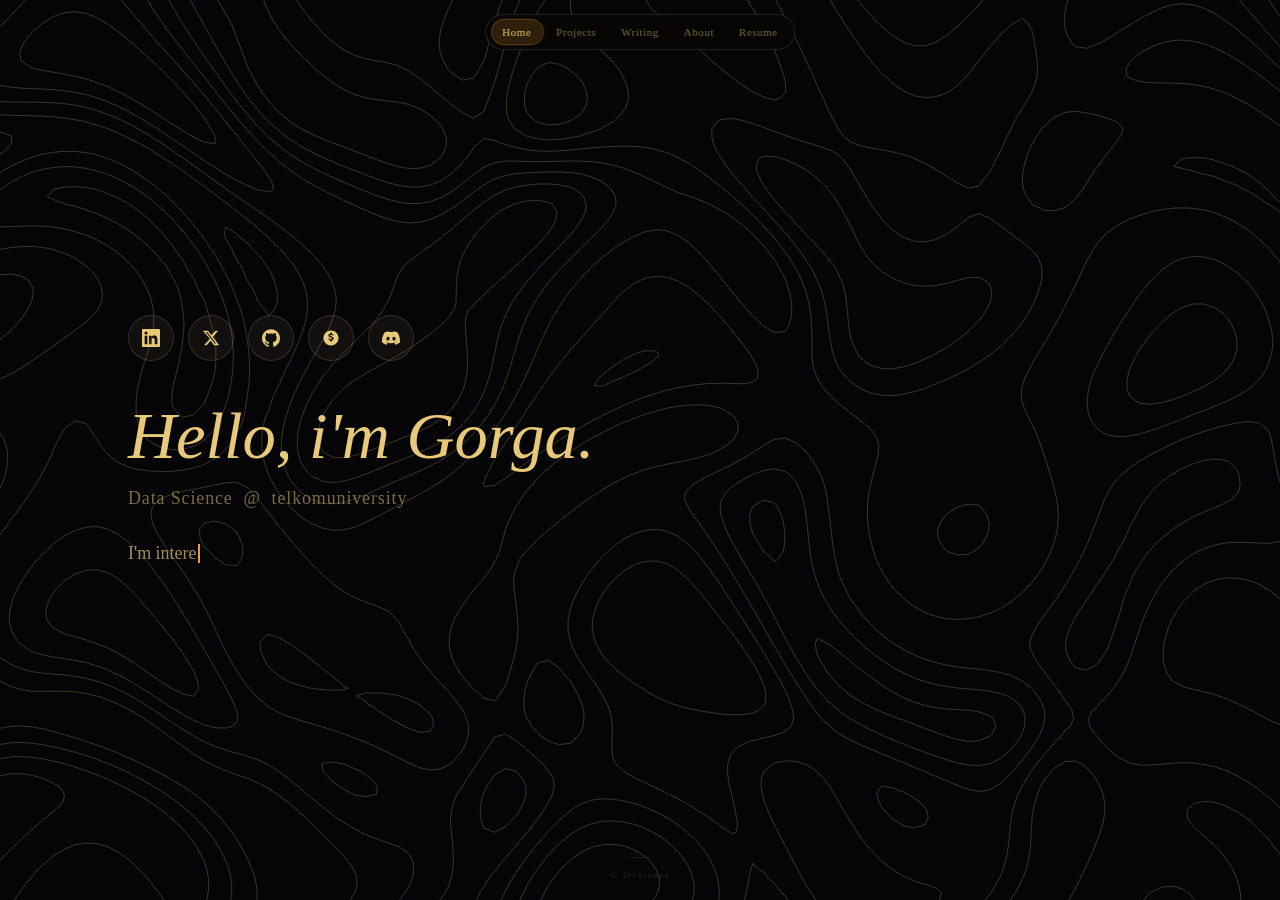
==== commit f1cbda6b: "fix" ====
--- a/index.html
+++ b/index.html
@@ -11,7 +11,6 @@
   <meta name="apple-mobile-web-app-capable" content="yes">
   <meta name="apple-mobile-web-app-status-bar-style" content="black-translucent">
   <title>Gorga's Portofolio</title>
-  <link rel="icon" type="image/svg+xml" href="assets/images/site-icon.svg">
   <link rel="icon" type="image/png" sizes="128x128" href="assets/images/site-icon.png">
   <link rel="apple-touch-icon" sizes="128x128" href="assets/images/site-icon.png">
   <link rel="preconnect" href="https://api.fontshare.com">
--- a/styles/styles.css
+++ b/styles/styles.css
@@ -1754,8 +1754,6 @@
   }
 }
 
-/* ─── Staggered entrance animations ─── */
-
 @keyframes fadeSlideUp {
   from {
     opacity: 0;
@@ -1845,8 +1843,6 @@
 .page.active .about-text p:nth-child(3) {
   animation: fadeSlideUp 0.5s ease 0.4s both;
 }
-
-/* ─── Tech tags on project cards ─── */
 
 .card-tags {
   display: flex;
@@ -1869,8 +1865,6 @@
   white-space: nowrap;
 }
 
-/* ─── Nav pill indicator ─── */
-
 nav .nav-pill {
   position: absolute;
   height: 26px;
@@ -1885,8 +1879,6 @@
   transform: translateY(-50%);
 }
 
-/* ─── Social button glow ─── */
-
 .portal-btn {
   position: relative;
   overflow: visible;
@@ -1907,8 +1899,6 @@
   opacity: 1;
 }
 
-/* ─── Project card image hover overlay ─── */
-
 .card-img {
   position: relative;
   overflow: hidden;
@@ -1936,8 +1926,6 @@
   opacity: 1;
 }
 
-/* ─── Footer separator ─── */
-
 .site-footer::before {
   content: '';
   display: block;
@@ -1947,8 +1935,6 @@
   margin: 0 auto 10px;
 }
 
-/* ─── Social portal entrance stagger ─── */
-
 .page.active .portal-btn {
   animation: fadeSlideUp 0.4s ease both;
 }
@@ -1973,8 +1959,6 @@
   animation-delay: 0.25s;
 }
 
-/* ─── Home elements entrance ─── */
-
 .page.active .home-name {
   animation: fadeSlideUp 0.6s ease 0.1s both;
 }
@@ -1986,8 +1970,6 @@
 .page.active .typing-wrapper {
   animation: fadeSlideUp 0.5s ease 0.35s both;
 }
-
-/* ─── Smooth card link underline ─── */
 
 .card-link {
   position: relative;
--- a/styles/styles.css
+++ b/styles/styles.css
@@ -1754,8 +1754,6 @@
   }
 }
 
-/* ─── Staggered entrance animations ─── */
-
 @keyframes fadeSlideUp {
   from {
     opacity: 0;
@@ -1845,8 +1843,6 @@
 .page.active .about-text p:nth-child(3) {
   animation: fadeSlideUp 0.5s ease 0.4s both;
 }
-
-/* ─── Tech tags on project cards ─── */
 
 .card-tags {
   display: flex;
@@ -1869,8 +1865,6 @@
   white-space: nowrap;
 }
 
-/* ─── Nav pill indicator ─── */
-
 nav .nav-pill {
   position: absolute;
   height: 26px;
@@ -1885,8 +1879,6 @@
   transform: translateY(-50%);
 }
 
-/* ─── Social button glow ─── */
-
 .portal-btn {
   position: relative;
   overflow: visible;
@@ -1907,8 +1899,6 @@
   opacity: 1;
 }
 
-/* ─── Project card image hover overlay ─── */
-
 .card-img {
   position: relative;
   overflow: hidden;
@@ -1936,8 +1926,6 @@
   opacity: 1;
 }
 
-/* ─── Footer separator ─── */
-
 .site-footer::before {
   content: '';
   display: block;
@@ -1947,8 +1935,6 @@
   margin: 0 auto 10px;
 }
 
-/* ─── Social portal entrance stagger ─── */
-
 .page.active .portal-btn {
   animation: fadeSlideUp 0.4s ease both;
 }
@@ -1973,8 +1959,6 @@
   animation-delay: 0.25s;
 }
 
-/* ─── Home elements entrance ─── */
-
 .page.active .home-name {
   animation: fadeSlideUp 0.6s ease 0.1s both;
 }
@@ -1986,8 +1970,6 @@
 .page.active .typing-wrapper {
   animation: fadeSlideUp 0.5s ease 0.35s both;
 }
-
-/* ─── Smooth card link underline ─── */
 
 .card-link {
   position: relative;
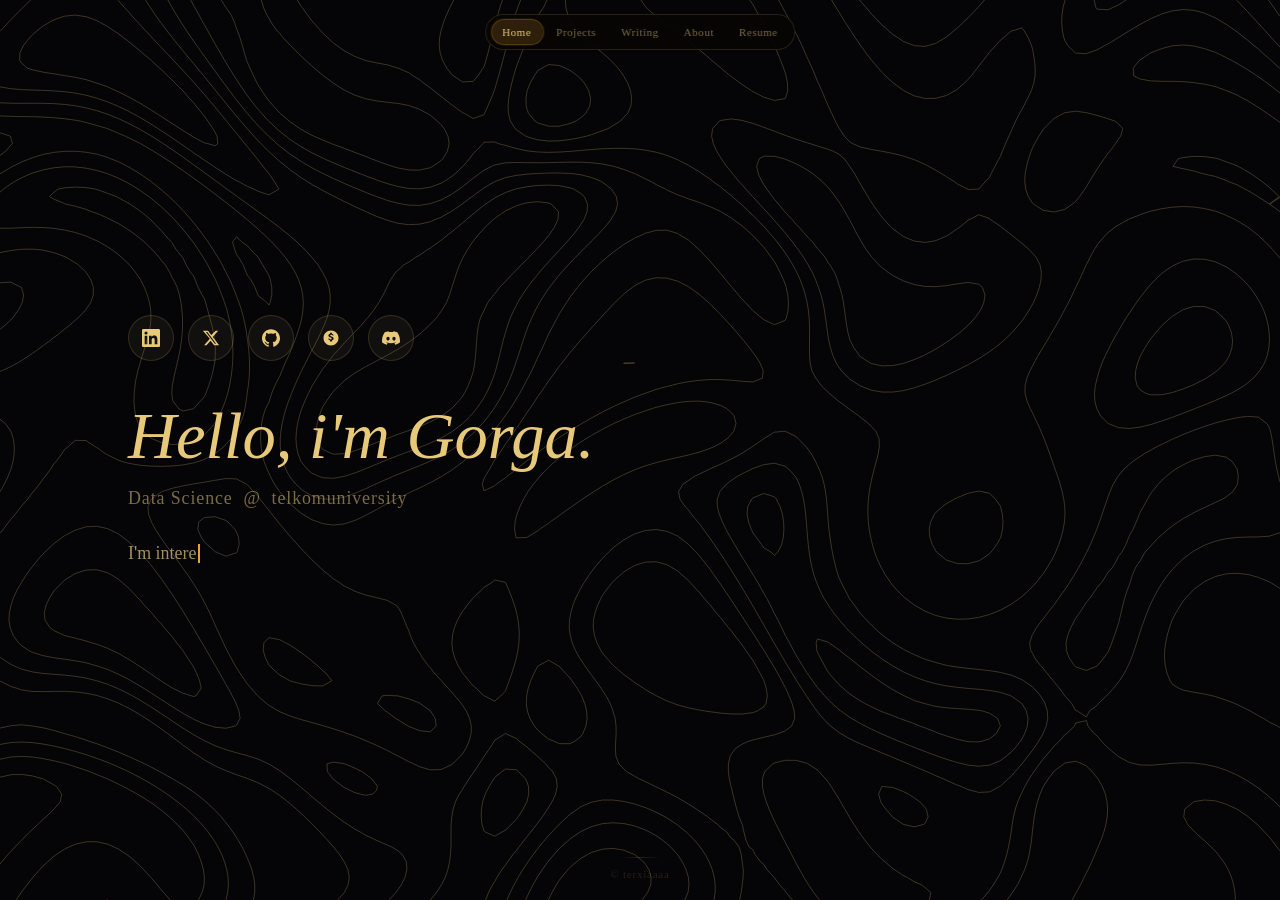
==== commit a962ac65: "fix" ====
--- a/index.html
+++ b/index.html
@@ -585,8 +585,9 @@
             <span class="music-player-label">Now previewing</span>
             <button class="music-player-close" type="button" aria-label="Close music preview">×</button>
           </div>
+          <div id="spotify-embed"></div>
           <iframe title="Spotify music preview" allow="autoplay; clipboard-write; encrypted-media; fullscreen; picture-in-picture"
-            loading="lazy"></iframe>
+            loading="lazy" hidden></iframe>
         </div>
       </section>
     </div>
@@ -616,6 +617,7 @@
 
   <footer class="site-footer" role="contentinfo">&copy; terxiaaaa</footer>
 
+  <script src="https://open.spotify.com/embed/iframe-api/v1" async></script>
   <script src="scripts/script.js" defer></script>
 </body>
 
--- a/styles/styles.css
+++ b/styles/styles.css
@@ -1351,11 +1351,17 @@
   color: var(--text);
 }
 
-.music-player iframe {
+.music-player iframe,
+#spotify-embed iframe {
   display: block;
   width: 100%;
   min-height: 152px;
   border: 0;
+}
+
+#spotify-embed {
+  width: 100%;
+  min-height: 152px;
 }
 
 .music-spotify {
--- a/styles/styles.css
+++ b/styles/styles.css
@@ -1351,11 +1351,17 @@
   color: var(--text);
 }
 
-.music-player iframe {
+.music-player iframe,
+#spotify-embed iframe {
   display: block;
   width: 100%;
   min-height: 152px;
   border: 0;
+}
+
+#spotify-embed {
+  width: 100%;
+  min-height: 152px;
 }
 
 .music-spotify {
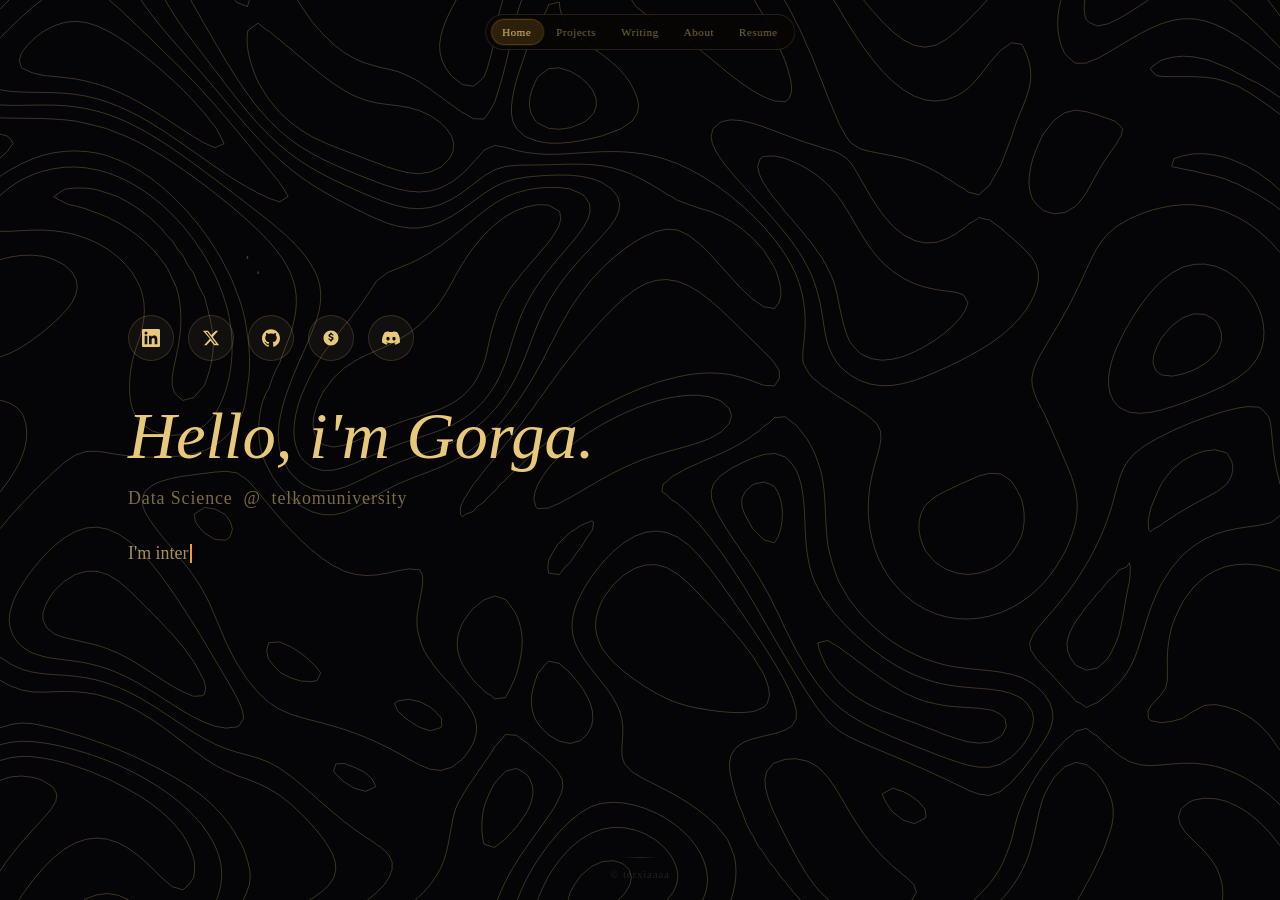
==== commit 8f084eb0: "perlu revisi lagi di lagunya" ====
--- a/index.html
+++ b/index.html
@@ -538,56 +538,50 @@
           </div>
           <span class="music-count">08 tracks</span>
         </div>
+        <div class="music-player" hidden>
+          <div id="spotify-embed"></div>
+        </div>
         <div class="music-grid" role="list" aria-label="Favorite songs">
           <a class="music-item" role="listitem" data-track-id="5Enpui55il1ZW0HgwRTSds" href="https://open.spotify.com/track/5Enpui55il1ZW0HgwRTSds" target="_blank" rel="noopener noreferrer">
             <img class="music-cover" src="https://i.scdn.co/image/ab67616d00001e02d05559e98f982b79eb508dcc" alt="" loading="lazy">
-            <div class="music-info"><h3>Kita Lewati Berdua</h3><p>Overnight</p><button class="music-preview" type="button">Preview</button></div>
+            <div class="music-info"><h3>Kita Lewati Berdua</h3><p>Overnight</p><button class="music-preview" type="button">Play</button></div>
             <span class="music-spotify" aria-hidden="true">S</span><div class="music-actions" aria-hidden="true"><span>+</span><span>•••</span><b>▶</b></div>
           </a>
           <a class="music-item" role="listitem" data-track-id="2tBaswRea2Mw9eUrDdVtAD" href="https://open.spotify.com/track/2tBaswRea2Mw9eUrDdVtAD" target="_blank" rel="noopener noreferrer">
             <img class="music-cover" src="https://i.scdn.co/image/ab67616d00001e029a03ff40f308fea55054aa68" alt="" loading="lazy">
-            <div class="music-info"><h3>cherry flavoured love inside your heart</h3><p>wave to earth</p><button class="music-preview" type="button">Preview</button></div>
+            <div class="music-info"><h3>cherry flavoured love inside your heart</h3><p>wave to earth</p><button class="music-preview" type="button">Play</button></div>
             <span class="music-spotify" aria-hidden="true">S</span><div class="music-actions" aria-hidden="true"><span>+</span><span>•••</span><b>▶</b></div>
           </a>
           <a class="music-item" role="listitem" data-track-id="5pvlSx0s2w3nKuyfrFnYBZ" href="https://open.spotify.com/track/5pvlSx0s2w3nKuyfrFnYBZ" target="_blank" rel="noopener noreferrer">
             <img class="music-cover" src="https://i.scdn.co/image/ab67616d00001e02c5c5edb34e1c9b8a7c3af581" alt="" loading="lazy">
-            <div class="music-info"><h3>To the Bone</h3><p>Pamungkas</p><button class="music-preview" type="button">Preview</button></div>
+            <div class="music-info"><h3>To the Bone</h3><p>Pamungkas</p><button class="music-preview" type="button">Play</button></div>
             <span class="music-spotify" aria-hidden="true">S</span><div class="music-actions" aria-hidden="true"><span>+</span><span>•••</span><b>▶</b></div>
           </a>
           <a class="music-item" role="listitem" data-track-id="7c03QS94XIfcetKSNDhUdd" href="https://open.spotify.com/track/7c03QS94XIfcetKSNDhUdd" target="_blank" rel="noopener noreferrer">
             <img class="music-cover" src="https://i.scdn.co/image/ab67616d00001e027fd11848d664ff0e9a3694b2" alt="" loading="lazy">
-            <div class="music-info"><h3>Berapa Kali Kita Akan Saling Memaafkan</h3><p>Pamungkas</p><button class="music-preview" type="button">Preview</button></div>
+            <div class="music-info"><h3>Berapa Kali Kita Akan Saling Memaafkan</h3><p>Pamungkas</p><button class="music-preview" type="button">Play</button></div>
             <span class="music-spotify" aria-hidden="true">S</span><div class="music-actions" aria-hidden="true"><span>+</span><span>•••</span><b>▶</b></div>
           </a>
           <a class="music-item" role="listitem" data-track-id="7uoFMmxln0GPXQ0AcCBXRq" href="https://open.spotify.com/track/7uoFMmxln0GPXQ0AcCBXRq" target="_blank" rel="noopener noreferrer">
             <img class="music-cover" src="https://i.scdn.co/image/ab67616d00001e02a75e532b61dac3ddafd022ef" alt="" loading="lazy">
-            <div class="music-info"><h3>Snowman</h3><p>Sia</p><button class="music-preview" type="button">Preview</button></div>
+            <div class="music-info"><h3>Snowman</h3><p>Sia</p><button class="music-preview" type="button">Play</button></div>
             <span class="music-spotify" aria-hidden="true">S</span><div class="music-actions" aria-hidden="true"><span>+</span><span>•••</span><b>▶</b></div>
           </a>
           <a class="music-item" role="listitem" data-track-id="41SATlmlnwMU0vhOI6qe5K" href="https://open.spotify.com/track/41SATlmlnwMU0vhOI6qe5K" target="_blank" rel="noopener noreferrer">
             <img class="music-cover" src="https://i.scdn.co/image/ab67616d00001e022f6309d853e9a87b7ccb08a1" alt="" loading="lazy">
-            <div class="music-info"><h3>Kalibata, 2012</h3><p>Perunggu</p><button class="music-preview" type="button">Preview</button></div>
+            <div class="music-info"><h3>Kalibata, 2012</h3><p>Perunggu</p><button class="music-preview" type="button">Play</button></div>
             <span class="music-spotify" aria-hidden="true">S</span><div class="music-actions" aria-hidden="true"><span>+</span><span>•••</span><b>▶</b></div>
           </a>
           <a class="music-item" role="listitem" data-track-id="1CFCYbsgU1PcXaMt26C8PR" href="https://open.spotify.com/track/1CFCYbsgU1PcXaMt26C8PR" target="_blank" rel="noopener noreferrer">
             <img class="music-cover" src="https://i.scdn.co/image/ab67616d00001e02802834f323484393d5161365" alt="" loading="lazy">
-            <div class="music-info"><h3>Duniawi</h3><p>rumahsakit</p><button class="music-preview" type="button">Preview</button></div>
+            <div class="music-info"><h3>Duniawi</h3><p>rumahsakit</p><button class="music-preview" type="button">Play</button></div>
             <span class="music-spotify" aria-hidden="true">S</span><div class="music-actions" aria-hidden="true"><span>+</span><span>•••</span><b>▶</b></div>
           </a>
           <a class="music-item" role="listitem" data-track-id="5WneI3C3L3R01ctnMzymbf" href="https://open.spotify.com/track/5WneI3C3L3R01ctnMzymbf" target="_blank" rel="noopener noreferrer">
             <img class="music-cover" src="https://i.scdn.co/image/ab67616d00001e022f6309d853e9a87b7ccb08a1" alt="" loading="lazy">
-            <div class="music-info"><h3>Pastikan Riuh Akhiri Malammu</h3><p>Perunggu</p><button class="music-preview" type="button">Preview</button></div>
-            <span class="music-spotify" aria-hidden="true">S</span><div class="music-actions" aria-hidden="true"><span>+</span><span>•••</span><b>▶</b></div>
-          </a>
-        </div>
-        <div class="music-player" hidden>
-          <div class="music-player-header">
-            <span class="music-player-label">Now previewing</span>
-            <button class="music-player-close" type="button" aria-label="Close music preview">×</button>
-          </div>
-          <div id="spotify-embed"></div>
-          <iframe title="Spotify music preview" allow="autoplay; clipboard-write; encrypted-media; fullscreen; picture-in-picture"
-            loading="lazy" hidden></iframe>
+            <div class="music-info"><h3>Pastikan Riuh Akhiri Malammu</h3><p>Perunggu</p><button class="music-preview" type="button">Play</button></div>
+            <span class="music-spotify" aria-hidden="true">S</span><div class="music-actions" aria-hidden="true"><span>+</span><span>•••</span><b>▶</b></div>
+          </a>
         </div>
       </section>
     </div>
@@ -621,4 +615,4 @@
   <script src="scripts/script.js" defer></script>
 </body>
 
-</html>+</html>
--- a/styles/styles.css
+++ b/styles/styles.css
@@ -521,6 +521,10 @@
   opacity: 0;
   pointer-events: none;
   transition: opacity var(--fade) ease;
+}
+
+.note-overlay[hidden] {
+  display: none;
 }
 
 .note-overlay.open {
@@ -1318,11 +1322,14 @@
 }
 
 .music-player {
-  margin-top: 18px;
+  grid-column: 1 / -1;
+  width: 100%;
+  height: 226px;
+  margin: 0;
   overflow: hidden;
   border: 1px solid var(--line);
   border-radius: 12px;
-  background: rgba(8, 7, 4, 0.85);
+  background: #1c3c72;
 }
 
 .music-player-header {
@@ -1355,13 +1362,13 @@
 #spotify-embed iframe {
   display: block;
   width: 100%;
-  min-height: 152px;
+  height: 226px !important;
   border: 0;
 }
 
 #spotify-embed {
   width: 100%;
-  min-height: 152px;
+  height: 226px;
 }
 
 .music-spotify {
@@ -2240,4 +2247,4 @@
   .page:not(.active) {
     display: none;
   }
-}+}
--- a/styles/styles.css
+++ b/styles/styles.css
@@ -521,6 +521,10 @@
   opacity: 0;
   pointer-events: none;
   transition: opacity var(--fade) ease;
+}
+
+.note-overlay[hidden] {
+  display: none;
 }
 
 .note-overlay.open {
@@ -1318,11 +1322,14 @@
 }
 
 .music-player {
-  margin-top: 18px;
+  grid-column: 1 / -1;
+  width: 100%;
+  height: 226px;
+  margin: 0;
   overflow: hidden;
   border: 1px solid var(--line);
   border-radius: 12px;
-  background: rgba(8, 7, 4, 0.85);
+  background: #1c3c72;
 }
 
 .music-player-header {
@@ -1355,13 +1362,13 @@
 #spotify-embed iframe {
   display: block;
   width: 100%;
-  min-height: 152px;
+  height: 226px !important;
   border: 0;
 }
 
 #spotify-embed {
   width: 100%;
-  min-height: 152px;
+  height: 226px;
 }
 
 .music-spotify {
@@ -2240,4 +2247,4 @@
   .page:not(.active) {
     display: none;
   }
-}+}
